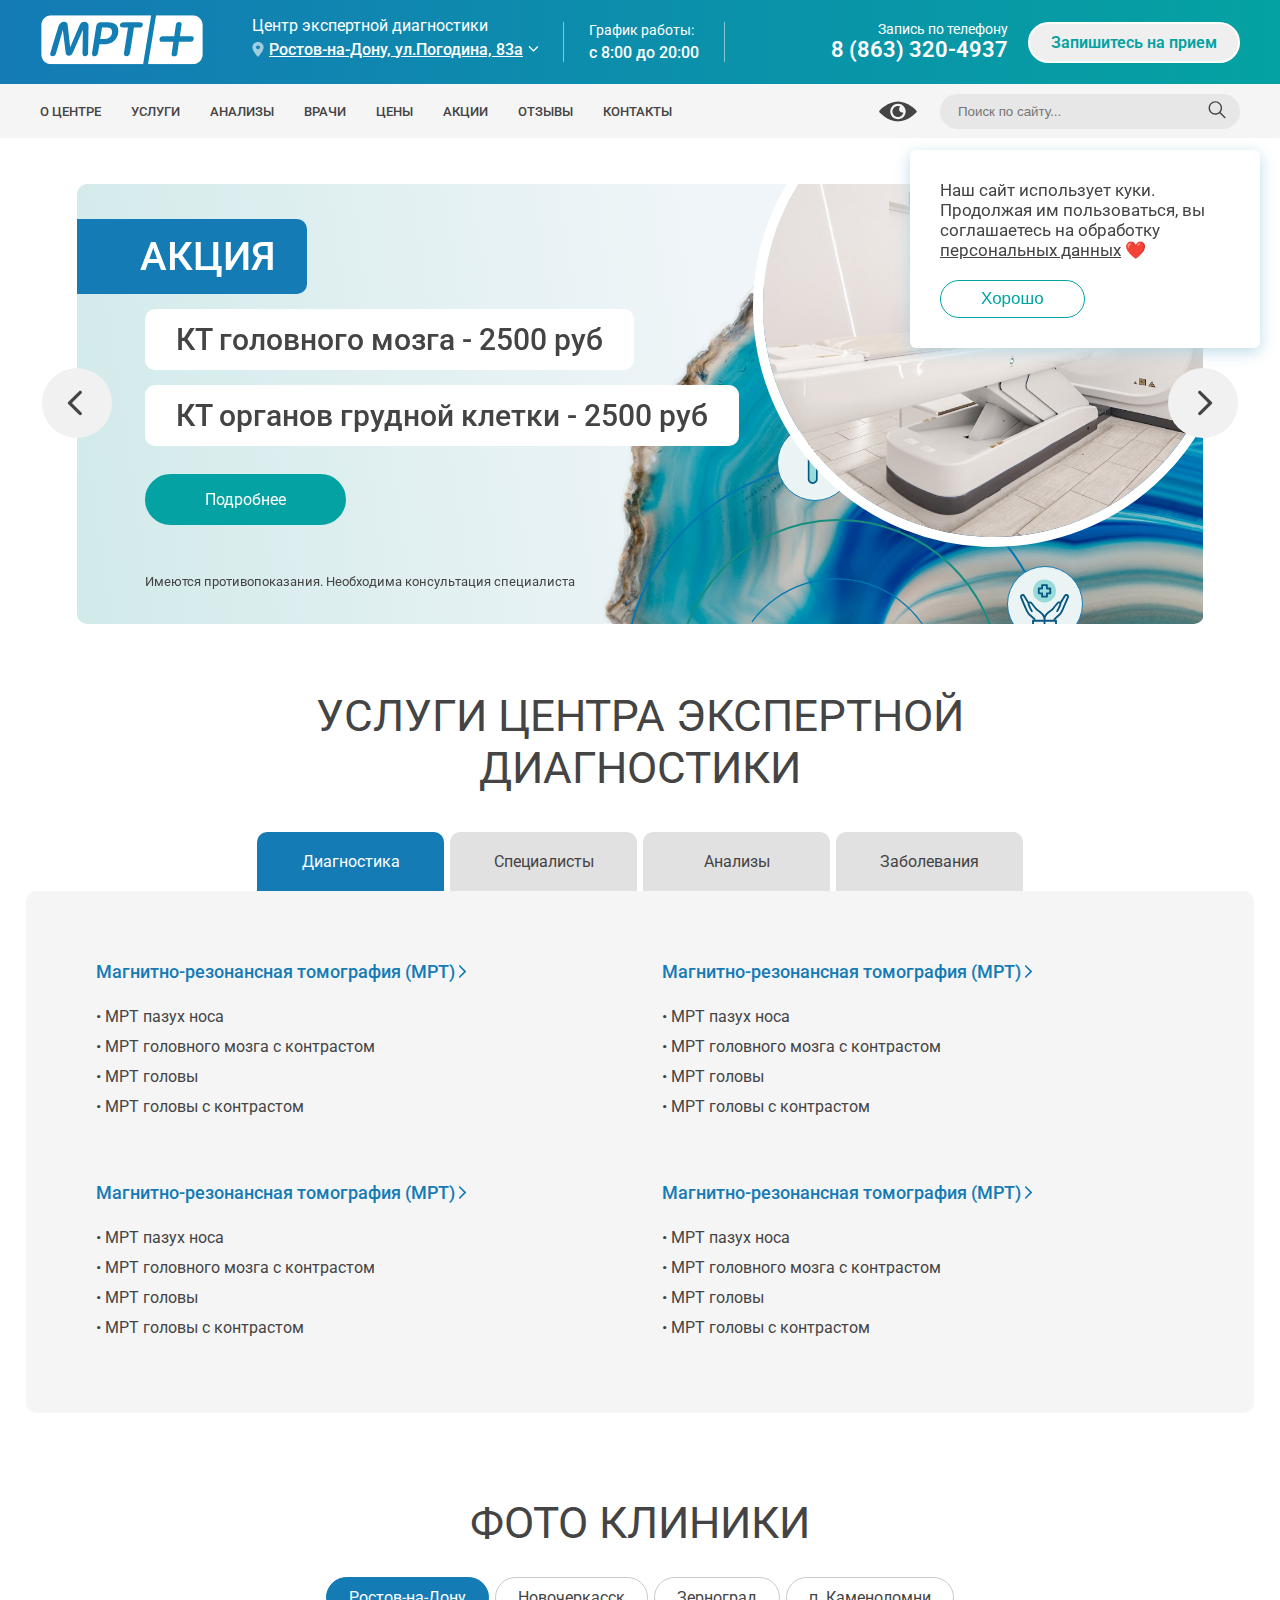
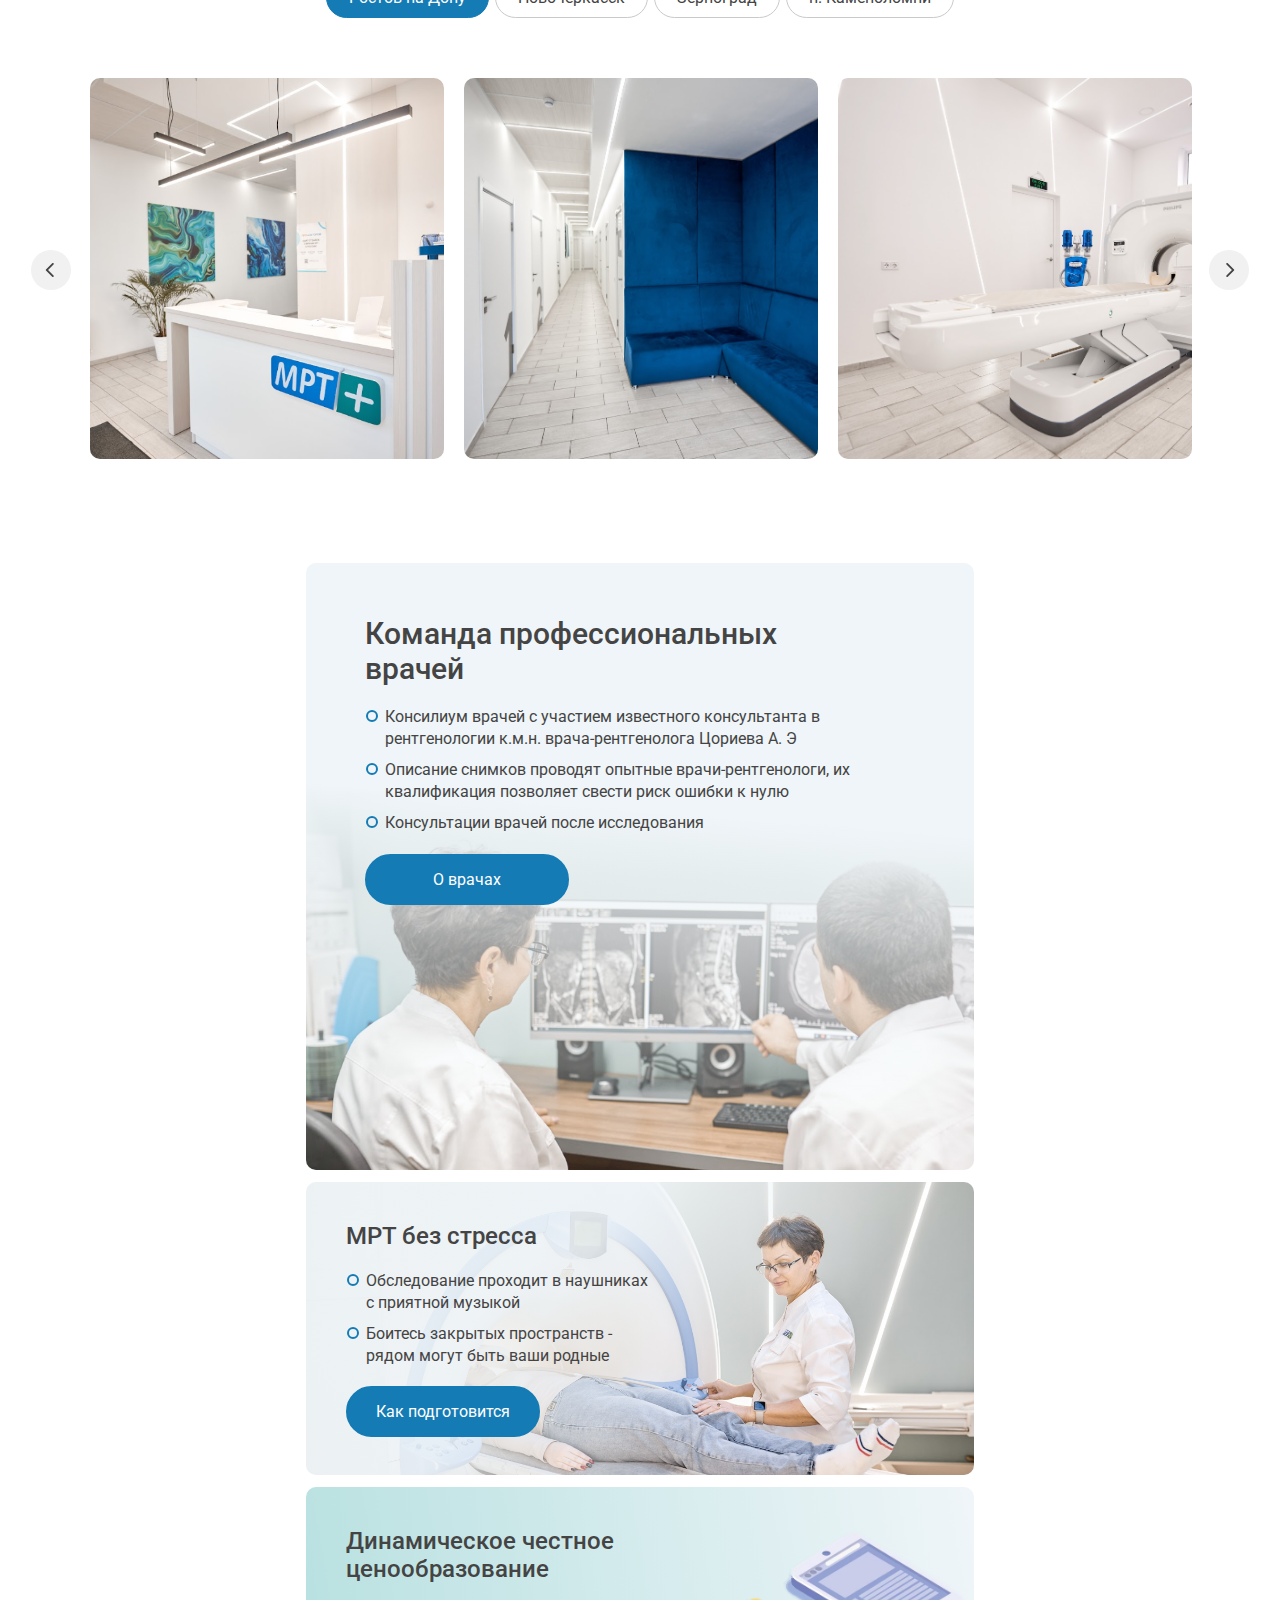
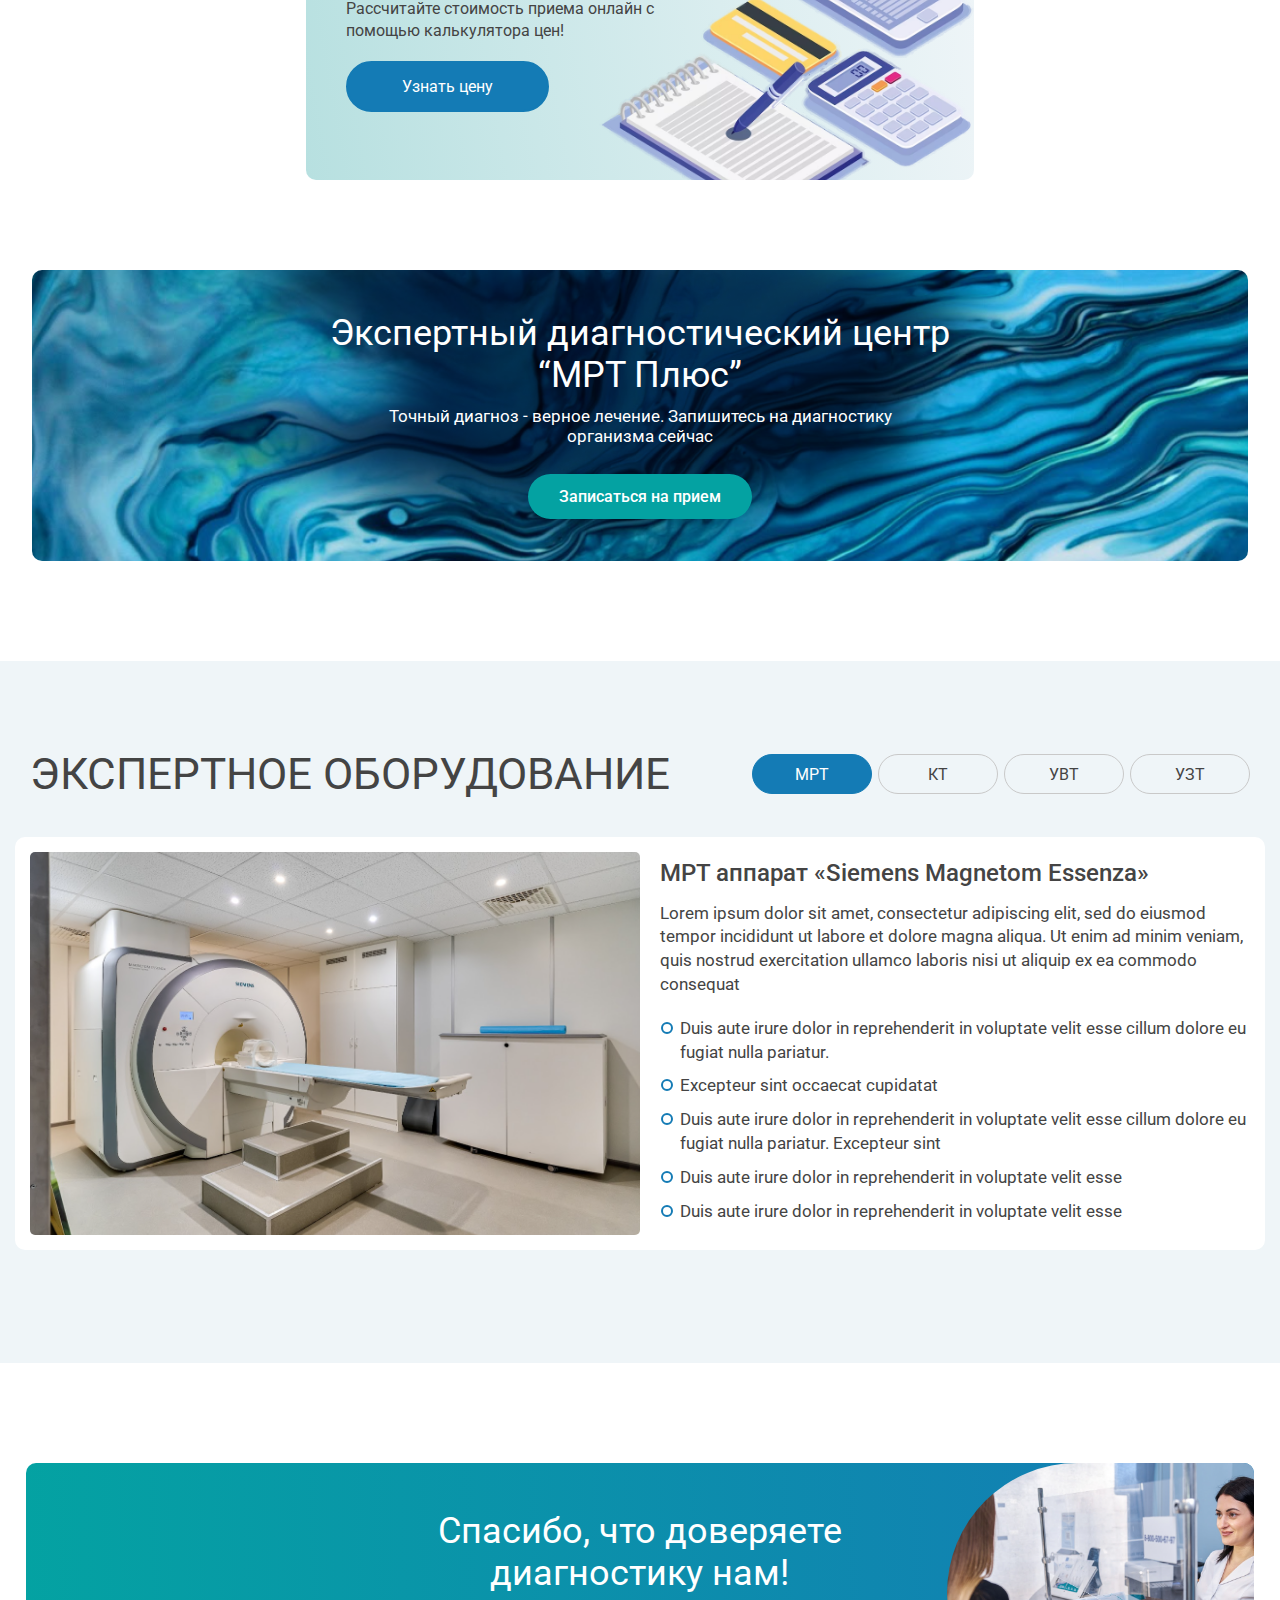
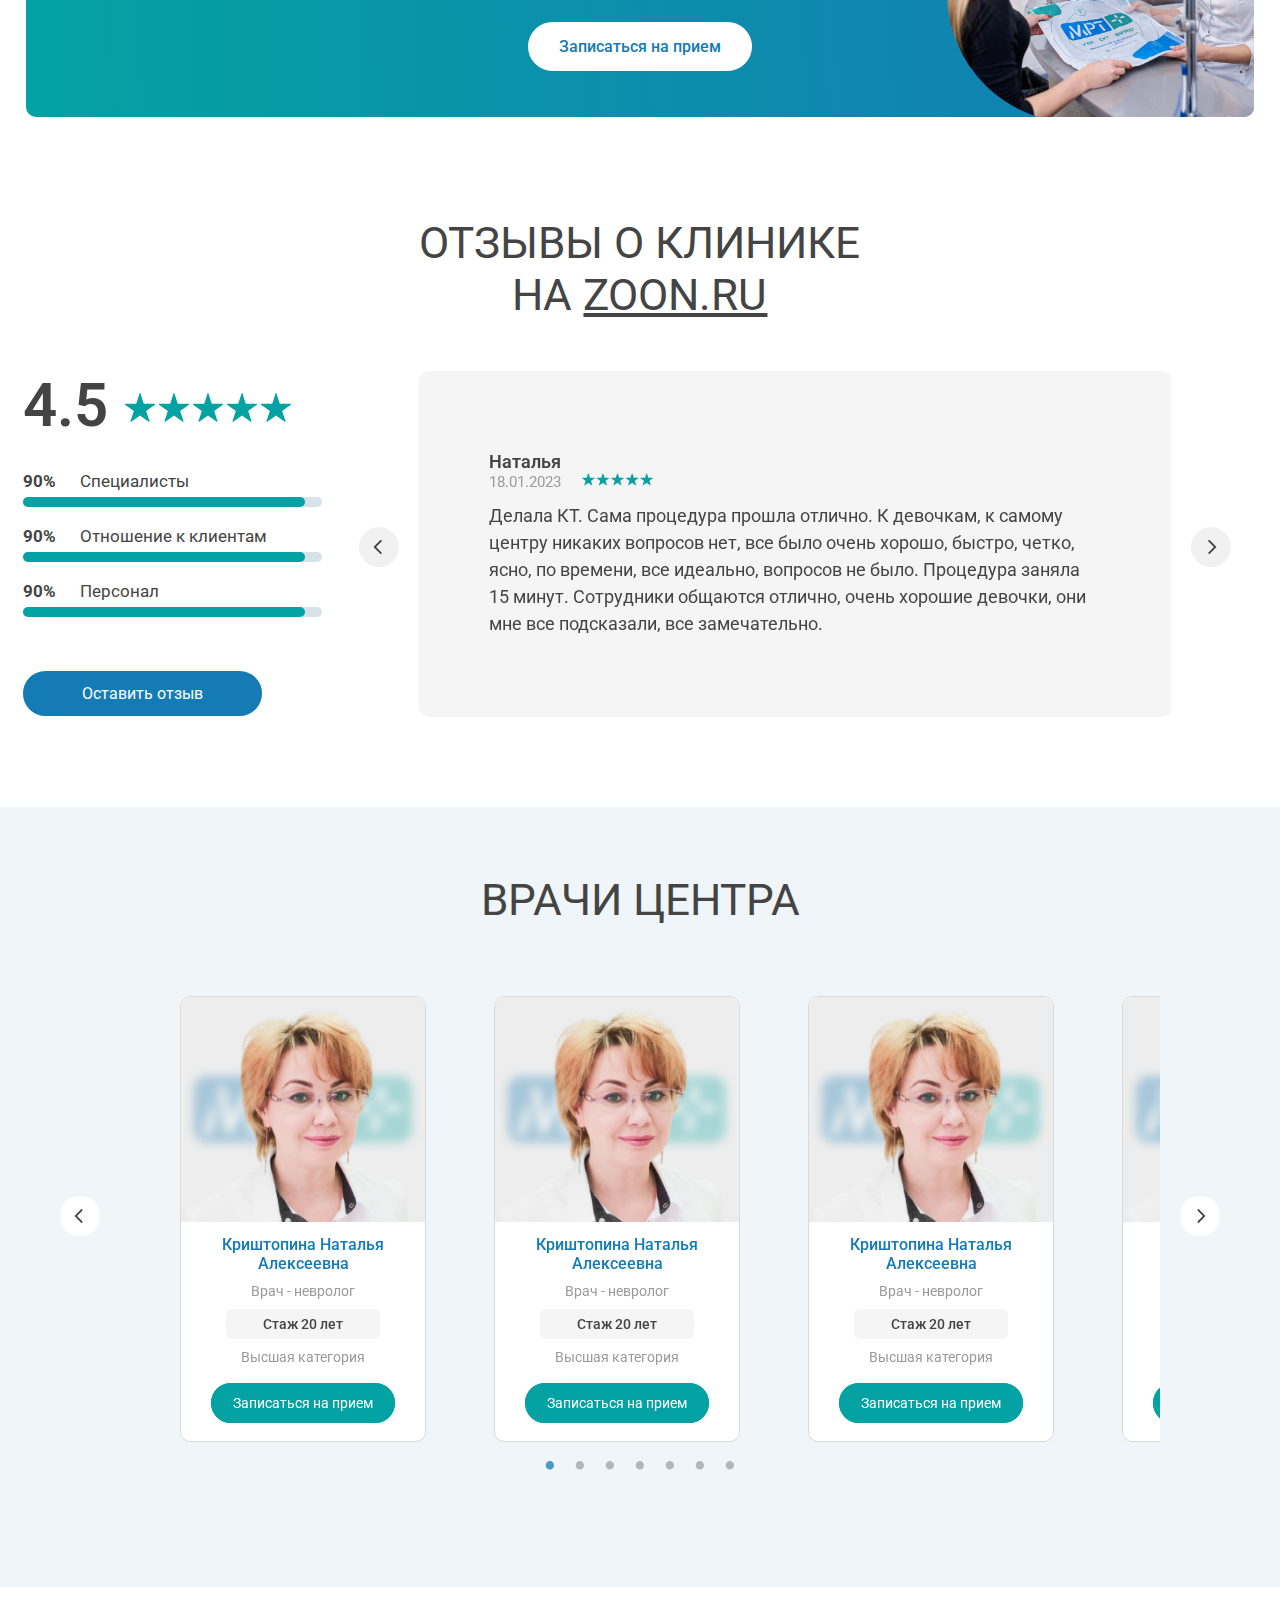
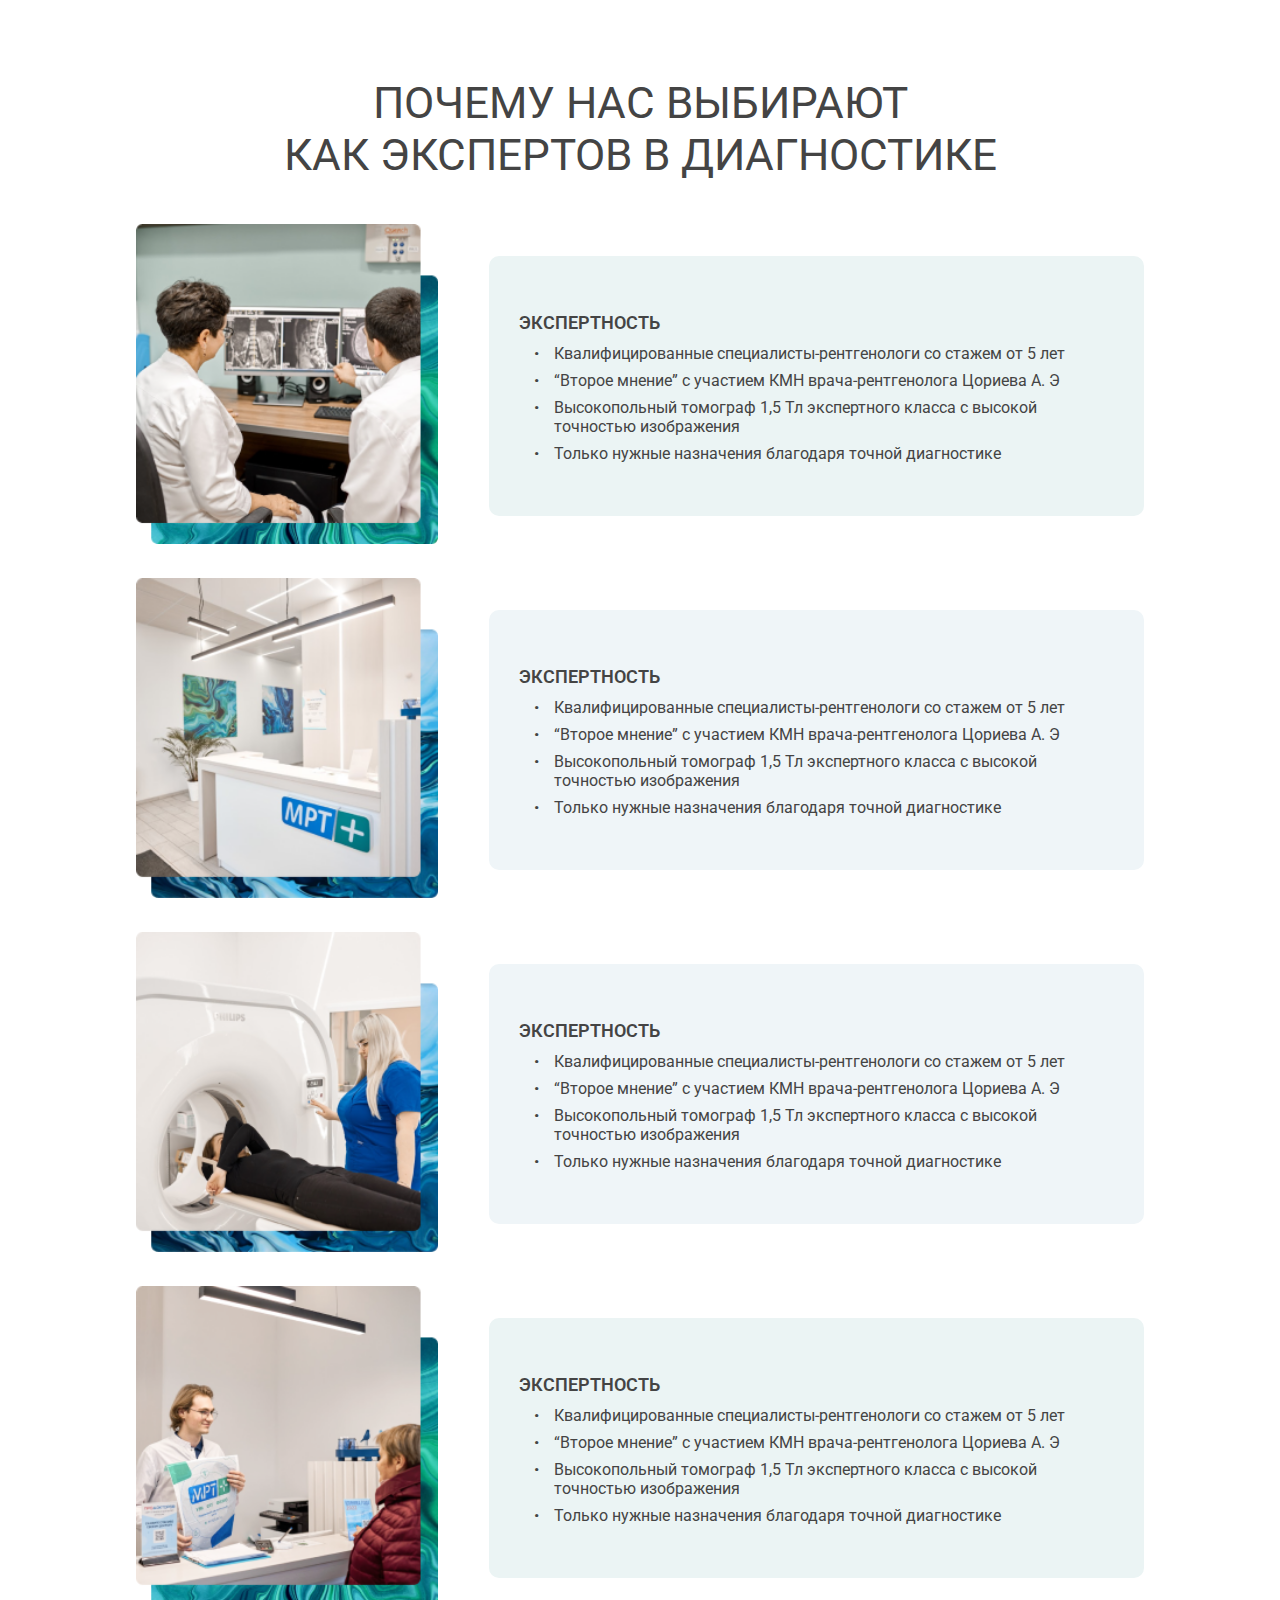
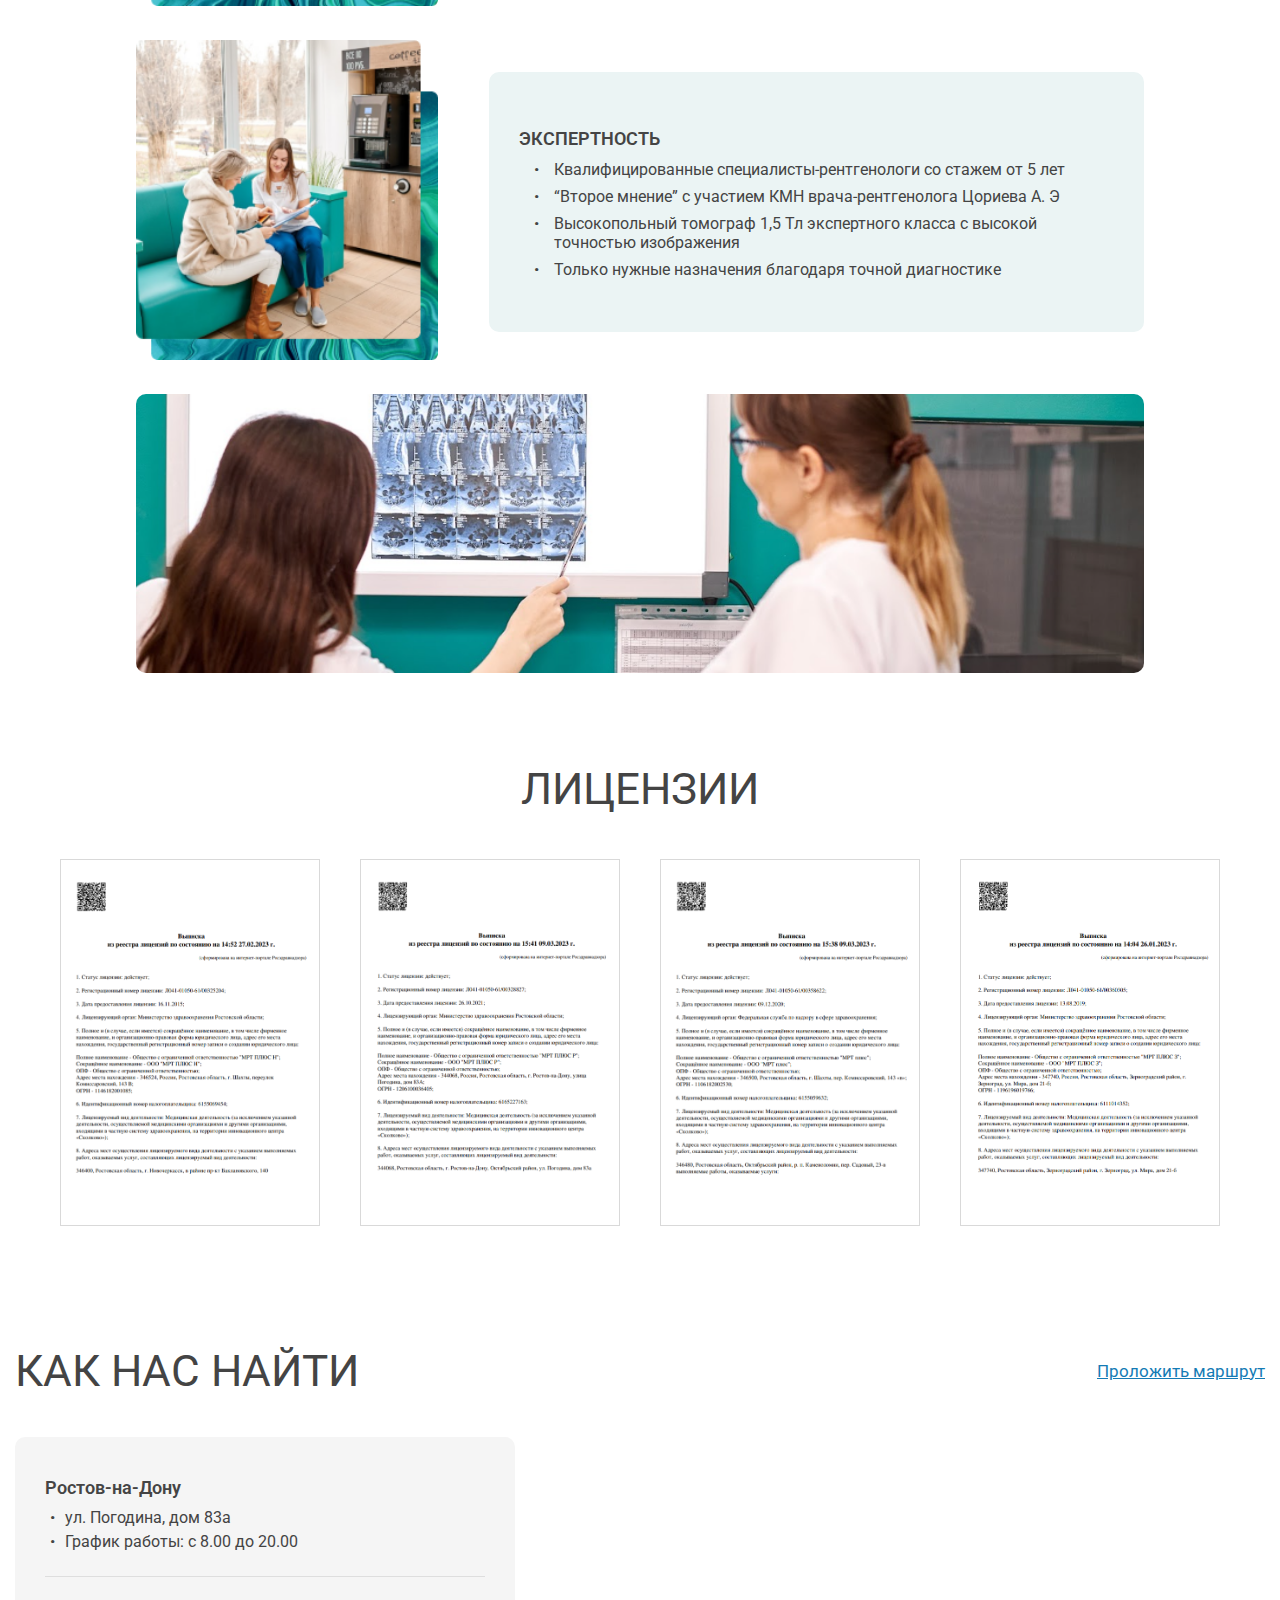
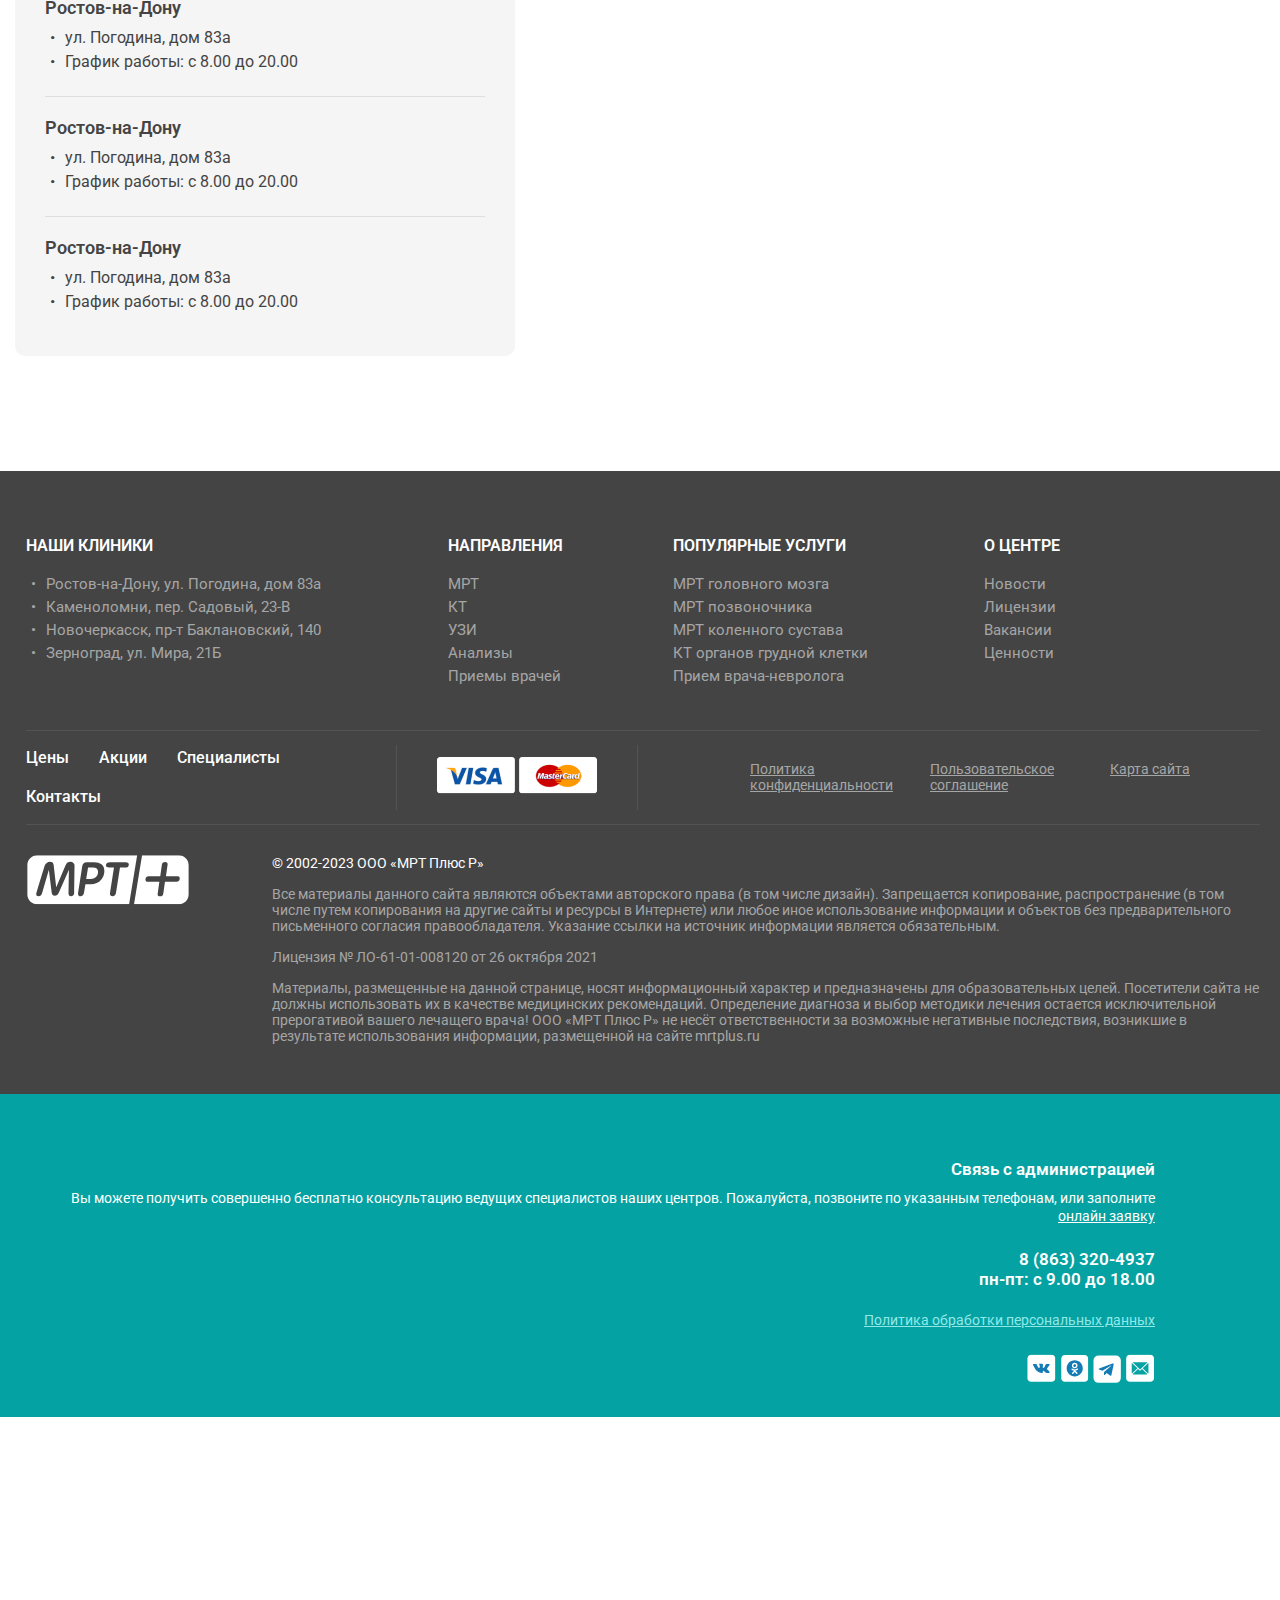
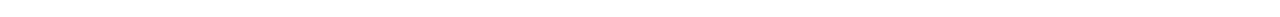
==== index.html @ 82fe363a "Update index.html" ====
<!DOCTYPE html>
<html lang="en">

<head>
    <meta charset="UTF-8">
    <meta http-equiv="X-UA-Compatible" content="IE=edge">
    <meta name="viewport" content="width=device-width, initial-scale=1.0">
    <title>Document</title>
    <link rel="stylesheet" href="css/styles.css">
    <link rel="stylesheet" href="css/slick.css" />
</head>

<body>
    <div class="burger_menu pf">
        <div class="phone">
            8 (863) 308-8948
        </div>
        <div id="burger">
            <span class="line line1"></span>
            <span class="line line2"></span>
            <span class="line line3"></span>
        </div>
        <div class="burger_text">
            МЕНЮ
        </div>
    </div>
    <div id="mobile_menu" class="mobile_menu_hide">
        <div id="mobile_menu_cross">
            <span class="line line1"></span>
            <span class="line line2"></span>
        </div>
        <ul>
            <li class=""><a href="/">ГЛАВНАЯ</a></li>
            <li><a href="/uslugi/">Услуги</a>
                <ul>
                    <li><a href="/uslugi/diagnostika/">Диагностика</a>
                        <ul>
                            <li><a href="/uslugi/diagnostika/mrt/">МРТ</a>
                                <ul></ul>
                            </li>
                            <li><a href="/uslugi/diagnostika/skt/">СКТ</a>
                                <ul></ul>
                            </li>
                            <li><a href="/uslugi/diagnostika/uzi/">УЗИ</a>
                                <ul></ul>
                            </li>
                        </ul>
                    </li>
                    <li><a href="/uslugi/protsedurnyy-kabinet/">Процедурный кабинет</a>
                        <ul></ul>
                    </li>
                    <li><a href="/uslugi/priem-vrachey/">Прием врачей</a>
                        <ul></ul>
                    </li>
                    <li><a href="/uslugi/analizy/">Анализы</a>
                        <ul></ul>
                    </li>
                </ul>
            </li>
            <li><a href="/doctors/">Врачи</a>
                <ul></ul>
            </li>
            <li><a href="/tseny/">Цены</a>
                <ul></ul>
            </li>
            <li><a href="/skidki-akcii-news/">Акции</a>
                <ul>
                    <li><a href="/skidki-akcii-news/priem-mammologa-onkologa-i-uzi-molochnyh-zhelez-s-vygodoy/">Прием
                            маммолога-онколога и узи молочных желез с выгодой</a>
                        <ul></ul>
                    </li>
                    <li><a href="/skidki-akcii-news/mrt-vsego-pozvonochnika-so-skidkoy-25-yanvar/">МРТ всего
                            позвоночника со скидкой 25%</a>
                        <ul></ul>
                    </li>
                    <li><a href="/skidki-akcii-news/skidki-10-sotsialnym-gruppam-grazhdan-yanvar/">Скидки -5% социальным
                            группам граждан</a>
                        <ul></ul>
                    </li>
                    <li><a href="/skidki-akcii-news/zhenskiy-kompleks-s-vygodoy-400-rub/">Женский комплекс с выгодой 400
                            руб.</a>
                        <ul></ul>
                    </li>
                    <li><a href="/skidki-akcii-news/priem-vracha-terapevta-i-analizy-so-skidkoy-787-r/">Прием врача
                            терапевта и анализы со скидкой 787 р.</a>
                        <ul></ul>
                    </li>
                    <li><a href="/skidki-akcii-news/vse-vklyucheno-skidka-25/">«Все включено» Скидка 25% на МРТ
                            головного мозга + МРТ артерии</a>
                        <ul></ul>
                    </li>
                </ul>
            </li>
            <li><a href="/отзывы/">Отзывы</a>
                <ul></ul>
            </li>
            <li><a href="/contact/">Контакты</a>
                <ul></ul>
            </li>
        </ul>
    </div>
    <header>
        <div class="container">
            <div class="left">
                <div class="logo">
                    <img src="img/logo.svg" />
                </div>
                <div class="adress">
                    <div class="text">
                        Центр экспертной диагностики
                    </div>
                    <div class="location">
                        <button id="location_btn">
                            <img src="img/point.svg">
                            <span class="text">Ростов-на-Дону, ул.Погодина, 83а</span>
                            <img src="img/expand_arrow.svg">
                        </button>
                        <div class="locations" id="location_block">
                            <div class="locations_inner" id="location_block_inner">
                                <a href="#">п.Каменоломни, пер. Садовый, 23В</a>
                                <a href="#">г.Новочеркасск, пр-т Баклановский, 140</a>
                                <a href="#">г.Зерноград, ул. Мира, 21Б</a>
                                <a href="#">г.Ростов-На-Дону, ул. Погодина, дом 83а</a>
                            </div>
                        </div>
                    </div>
                </div>
                <div class="work_time">
                    <div class="text">
                        График работы:
                    </div>
                    <div class="time">
                        с 8:00 до 20:00
                    </div>
                </div>
                <div class="connect">
                    <a href="#"><img src="img/vk.svg" /></a>
                    <a href="#"><img src="img/ok.svg" /></a>
                    <a href="#"><img src="img/tg.svg" /></a>
                    <a href="#"><img src="img/mail.svg" /></a>
                </div>
            </div>
            <div class="right">
                <div class="phone">
                    <div class="text">
                        Запись по телефону
                    </div>
                    <div class="num">
                        8 (863) 320-4937
                    </div>
                </div>
                <div class="button">
                    <button class="btn_book">Запишитесь на прием</button>
                </div>
            </div>
        </div>
    </header>
    <div class="links_and_search">
        <div class="container">
            <div class="links">

                <a href="#">
                    О центре
                </a>
                <a href="#">
                    Услуги
                </a>
                <a href="#">
                    Анализы
                </a>
                <a href="#">
                    Врачи
                </a>
                <a href="#">
                    Цены
                </a>
                <a href="#">
                    Акции
                </a>
                <a href="#">
                    Отзывы
                </a>
                <a href="#">
                    Контакты
                </a>
            </div>
            <div class="search">
                <img src="img/eye.svg" class="eye" />
                <form action="/search/" method="GET">
                    <input type="hidden" name="area" value="site2">
                    <button type="submit"></button>
                    <input type="text" size="20" name="search_query" placeholder="Поиск по сайту..."
                        id="nc_search_query" autocomplete="off">
                </form>
            </div>
        </div>
    </div>
    <div id="cookie">
        Наш сайт использует куки. Продолжая им пользоваться, вы соглашаетесь на обработку <a href="#">персональных
            данных</a> ❤️
        <button id="cookie_accept">Хорошо</button>
    </div>
    <div class="banner_block">
        <div class="container">
            <div class="banner_main_slider">
                <div class="banner">
                    <div class="banner_decor_element"><img src="img/banner_decor_element.svg" /></div>
                    <div class="content_img"><img src="img/banner1.png" /> </div>
                    <div class="banner_wrapper">
                        <div class="info">
                            <h2>
                                Акция
                            </h2>
                            <div class="text">
                                КТ головного мозга - 2500 руб
                            </div>
                            <div class="text">
                                КТ органов грудной клетки - 2500 руб
                            </div class="text">
                            <a href="#">Подробнее</a>
                            <div class="be_careful">
                                Имеются противопоказания. Необходима консультация специалиста
                            </div>
                        </div>
                    </div>
                </div>
                <div class="banner">
                    <div class="banner_decor_element"><img src="img/banner_decor_element.svg" /></div>
                    <div class="content_img"><img src="img/neyrodoctor.png" /> </div>
                    <div class="banner_wrapper">
                        <div class="info">
                            <h2>
                                прием врача нейрохирурга
                            </h2>
                            <div class="text">
                                Балязин Игорь Викторович
                                <div class="exp">
                                    Стаж работы: 26 лет
                                </div>
                                <div class="book">
                                    Прием: 15 апреля 2023
                                </div>
                            </div>
                            <a href="#">Подробнее</a>
                        </div>
                    </div>
                </div>
                <div class="banner">
                    <div class="banner_decor_element"><img src="img/banner_decor_element.svg" /></div>
                    <div class="content_img"><img src="img/tinkof_main_banner.png" /> </div>
                    <div class="banner_wrapper">
                        <div class="info">
                            <h2>
                                оформить исследование в рассрочку
                            </h2>
                            <div class="text">
                                от банка Тинькофф
                            </div>
                            <a href="#">Подробнее</a>
                        </div>
                    </div>
                </div>
                <div class="banner">
                    <div class="banner_decor_element"><img src="img/banner_main_decor_pesah.png" /></div>
                    <div class="content_img"><img src="img/main_banner_hall.png" /> </div>
                    <div class="banner_wrapper">
                        <div class="info">
                            <h2>
                                16 апреля выходной
                            </h2>
                            <div class="text">
                                С праздником светлой пасхи!
                            </div>
                            <a href="#">Подробнее</a>
                        </div>
                    </div>
                </div>
            </div>
        </div>
    </div>
    <div class="text-block mt62">
        <h2>
            Услуги центра экспертной <br> диагностики
        </h2>
    </div>
    <div id="services_navigation">
        <div class="services_navigation_element active">
            Диагностика
        </div>
        <div class="services_navigation_element ">
            Специалисты
        </div>
        <div class="services_navigation_element ">
            Анализы
        </div>
        <div class="services_navigation_element ">
            Заболевания
        </div>
    </div>
    <div id="services">
        <div class="info">
            <div class="services_element diag ">
                <div class="diag_element">
                    <h4><a href="#">Магнитно-резонансная томография (МРТ) <img src="img/next_arrow.svg" /></a></h4>
                    <ul>
                        <li>
                            <a href="#">МРТ пазух носа</a>
                        </li>
                        <li>
                            <a href="#">МРТ головного мозга с контрастом</a>
                        </li>
                        <li>
                            <a href="#">МРТ головы</a>
                        </li>
                        <li>
                            <a href="#">МРТ головы с контрастом</a>
                        </li>
                    </ul>
                </div>
                <div class="diag_element">
                    <h4><a href="#">Магнитно-резонансная томография (МРТ) <img src="img/next_arrow.svg" /></a></h4>
                    <ul>
                        <li>
                            <a href="#">МРТ пазух носа</a>
                        </li>
                        <li>
                            <a href="#">МРТ головного мозга с контрастом</a>
                        </li>
                        <li>
                            <a href="#">МРТ головы</a>
                        </li>
                        <li>
                            <a href="#">МРТ головы с контрастом</a>
                        </li>
                    </ul>
                </div>
                <div class="diag_element">
                    <h4><a href="#">Магнитно-резонансная томография (МРТ) <img src="img/next_arrow.svg" /></a></h4>
                    <ul>
                        <li>
                            <a href="#">МРТ пазух носа</a>
                        </li>
                        <li>
                            <a href="#">МРТ головного мозга с контрастом</a>
                        </li>
                        <li>
                            <a href="#">МРТ головы</a>
                        </li>
                        <li>
                            <a href="#">МРТ головы с контрастом</a>
                        </li>
                    </ul>
                </div>
                <div class="diag_element">
                    <h4><a href="#">Магнитно-резонансная томография (МРТ) <img src="img/next_arrow.svg" /></a></h4>
                    <ul>
                        <li>
                            <a href="#">МРТ пазух носа</a>
                        </li>
                        <li>
                            <a href="#">МРТ головного мозга с контрастом</a>
                        </li>
                        <li>
                            <a href="#">МРТ головы</a>
                        </li>
                        <li>
                            <a href="#">МРТ головы с контрастом</a>
                        </li>
                    </ul>
                </div>
            </div>
            <div class="services_element spec dnone">
                <ul>
                    <li>
                        Неврология
                    </li>
                    <li>
                        Рентгенология
                    </li>
                    <li>
                        Травматология-ортопедия
                    </li>
                    <li>
                        Неврология
                    </li>
                    <li>
                        Неврология
                    </li>
                    <li>
                        Неврология
                    </li>
                </ul>
            </div>
            <div class="services_element test dnone">
                <div class="test_element">
                    <img src="img/flask_ico.svg" />
                    <p>Виды анализов</p>
                </div>
                <div class="test_element">
                    <img src="img/money_ico.svg" />
                    <p>Стоимость анализов</p>
                </div>
                <div class="test_element">
                    <img src="img/quest_ico.svg" />
                    <p>Как подготовиться</p>
                </div>

            </div>
            <div class="services_element pain dnone">
                <div class="pain_element">
                    <a href="#">Неврология <img src="img/next_arrow.svg" /></a>
                    <ul>
                        <li>
                            <a href="#">
                                Мигрень
                            </a>
                        </li>
                        <li>
                            <a href="#">
                                Невралгия
                            </a>
                        </li>
                        <li>
                            <a href="#">
                                Невроз
                            </a>
                        </li>
                        <li>
                            <a href="#">
                                Инсульт
                            </a>
                        </li>
                        <li>
                            <a href="#">
                                Люмбага
                            </a>
                        </li>
                        <li>
                            <a href="#">
                                Lorem ipsum
                            </a>
                        </li>
                        <li>
                            <a href="#">
                                Lorem ipsum
                            </a>
                        </li>
                        <li>
                            <a href="#">
                                Lorem ipsum
                            </a>
                        </li>
                        <li>
                            <a href="#">
                                Lorem ipsum
                            </a>
                        </li>
                        <li>
                            <a href="#">
                                Мигрень ipsum
                            </a>
                        </li>
                    </ul>
                </div>
                <div class="pain_element">
                    <a href="#">Рентгенология <img src="img/next_arrow.svg" /></a>
                    <ul>
                        <li>
                            <a href="#">
                                Мигрень
                            </a>
                        </li>
                        <li>
                            <a href="#">
                                Невралгия
                            </a>
                        </li>
                        <li>
                            <a href="#">
                                Невроз
                            </a>
                        </li>
                        <li>
                            <a href="#">
                                Инсульт
                            </a>
                        </li>
                        <li>
                            <a href="#">
                                Люмбага
                            </a>
                        </li>
                        <li>
                            <a href="#">
                                Lorem ipsum
                            </a>
                        </li>
                        <li>
                            <a href="#">
                                Lorem ipsum
                            </a>
                        </li>
                        <li>
                            <a href="#">
                                Lorem ipsum
                            </a>
                        </li>
                        <li>
                            <a href="#">
                                Lorem ipsum
                            </a>
                        </li>
                        <li>
                            <a href="#">
                                Lorem ipsum
                            </a>
                        </li>
                    </ul>
                </div>
                <div class="pain_element">
                    <a href="#">Травматология-ортопедия <img src="img/next_arrow.svg" /></a>
                    <ul>
                        <li>
                            <a href="#">
                                Мигрень
                            </a>
                        </li>
                        <li>
                            <a href="#">
                                Невралгия
                            </a>
                        </li>
                        <li>
                            <a href="#">
                                Невроз
                            </a>
                        </li>
                        <li>
                            <a href="#">
                                Инсульт
                            </a>
                        </li>
                        <li>
                            <a href="#">
                                Люмбага
                            </a>
                        </li>
                        <li>
                            <a href="#">
                                Lorem ipsum
                            </a>
                        </li>
                        <li>
                            <a href="#">
                                Lorem ipsum
                            </a>
                        </li>
                        <li>
                            <a href="#">
                                Lorem ipsum
                            </a>
                        </li>
                        <li>
                            <a href="#">
                                Lorem ipsum
                            </a>
                        </li>
                        <li>
                            <a href="#">
                                Lorem ipsum
                            </a>
                        </li>
                    </ul>
                </div>
                <div class="pain_element">
                    <a href="#">Рентгенология <img src="img/next_arrow.svg" /></a>
                    <ul>
                        <li>
                            <a href="#">
                                Мигрень
                            </a>
                        </li>
                        <li>
                            <a href="#">
                                Невралгия
                            </a>
                        </li>
                        <li>
                            <a href="#">
                                Невроз
                            </a>
                        </li>
                        <li>
                            <a href="#">
                                Инсульт
                            </a>
                        </li>
                        <li>
                            <a href="#">
                                Люмбага
                            </a>
                        </li>
                        <li>
                            <a href="#">
                                Lorem ipsum
                            </a>
                        </li>
                        <li>
                            <a href="#">
                                Lorem ipsum
                            </a>
                        </li>
                        <li>
                            <a href="#">
                                Lorem ipsum
                            </a>
                        </li>
                        <li>
                            <a href="#">
                                Lorem ipsum
                            </a>
                        </li>
                        <li>
                            <a href="#">
                                Lorem ipsum
                            </a>
                        </li>
                    </ul>
                </div>
            </div>
        </div>
    </div>

    <div class="text-block mt84">
        <h2>
            ФОТО КЛИНИКИ
        </h2>
    </div>
    <div id="city_photos_navigation" class="location_list">
        <button class="city_photos_navigation_element active">
            Ростов-на-Дону
        </button>
        <button class="city_photos_navigation_element">
            Новочеркасск
        </button>
        <button class="city_photos_navigation_element">
            Зерноград
        </button>
        <button class="city_photos_navigation_element">
            п. Каменоломни
        </button>
    </div>
    <div class="photos_slider_wrap" id="city_photos">
        <div class="photos_slider city_photos_element">
            <div class="photos_slider_element">
                <img src="img/photos_rostov/1.png" />
            </div>
            <div class="photos_slider_element">
                <img src="img/photos_rostov/2.png" />
            </div>
            <div class="photos_slider_element">
                <img src="img/photos_rostov/3.png" />
            </div>
            <div class="photos_slider_element">
                <img src="img/photos_rostov/4.png" />
            </div>
        </div>

        <div class="photos_slider city_photos_element dnone">
            <div class="photos_slider_element">
                <img src="img/photos_novocherkask/1.png" />
            </div>
            <div class="photos_slider_element">
                <img src="img/photos_novocherkask/2.png" />
            </div>
            <div class="photos_slider_element">
                <img src="img/photos_novocherkask/3.png" />
            </div>
            <div class="photos_slider_element">
                <img src="img/photos_novocherkask/4.png" />
            </div>
            <div class="photos_slider_element">
                <img src="img/photos_novocherkask/5.png" />
            </div>
        </div>

        <div class="photos_slider city_photos_element dnone">
            <div class="photos_slider_element">
                <img src="img/kamen/1.png" />
            </div>
            <div class="photos_slider_element">
                <img src="img/kamen/2.png" />
            </div>
            <div class="photos_slider_element">
                <img src="img/kamen/3.png" />
            </div>
            <div class="photos_slider_element">
                <img src="img/kamen/4.png" />
            </div>
            <div class="photos_slider_element">
                <img src="img/kamen/5.png" />
            </div>
            <div class="photos_slider_element">
                <img src="img/kamen/6.png" />
            </div>
        </div>

        <div class="photos_slider city_photos_element dnone">
            <div class="photos_slider_element">
                <img src="img/zernograd/1.png" />
            </div>
            <div class="photos_slider_element">
                <img src="img/zernograd/2.png" />
            </div>
            <div class="photos_slider_element">
                <img src="img/zernograd/3.png" />
            </div>
            <div class="photos_slider_element">
                <img src="img/zernograd/4.png" />
            </div>
            <div class="photos_slider_element">
                <img src="img/zernograd/5.png" />
            </div>
        </div>
    </div>

    <div class="advantages">
        <div class="left">
            <h4>
                Команда профессиональных врачей
            </h4>
            <ul>
                <li>
                    Консилиум врачей с участием известного консультанта в рентгенологии к.м.н.
                    врача-рентгенолога
                    Цориева А. Э
                </li>
                <li>
                    Описание снимков проводят опытные врачи-рентгенологи, их квалификация позволяет свести
                    риск ошибки к
                    нулю
                </li>
                <li>
                    Консультации врачей после исследования
                </li>
            </ul>
            <a href="#">О врачах</a>
        </div>
        <div class="right">
            <div class="top">
                <h4>
                    МРТ без стресса
                </h4>
                <ul>
                    <li>
                        Обследование проходит в наушниках с приятной музыкой
                    </li>
                    <li>
                        Боитесь закрытых пространств - рядом могут быть ваши родные
                    </li>
                </ul>
                <a href="#">Как подготовится</a>

            </div>
            <div class="bottom">
                <div class="image"><img src="img/advantages/right_bottom.png"></div>
                <h4>
                    Динамическое честное ценообразование
                </h4>
                <p>
                    Рассчитайте стоимость приема онлайн с помощью калькулятора цен!
                </p>
                <a href="#">Узнать цену</a>
            </div>
        </div>
    </div>

    <div class="usp_expert">
        <h4>
            Экспертный диагностический центр “МРТ Плюс”
        </h4>
        <p>
            Точный диагноз - верное лечение. Запишитесь на диагностику организма сейчас
        </p>
        <a href="#">Записаться на прием</a>
    </div>

    <div class="expert_tools">
        <div class="nav">
            <h3>
                экспертное оборудование
            </h3>
            <div class="buttons" id="tools_navigation">
                <button class="tools_navigation_element active">
                    МРТ
                </button>
                <button class="tools_navigation_element">
                    КТ
                </button>
                <button class="tools_navigation_element">
                    УВТ
                </button>
                <button class="tools_navigation_element">
                    УЗТ
                </button>
            </div>
        </div>
        <div class="content" id="tools">
            <div class="tools_element">
                <img src="img/exp_tools/1.png" />
                <div class="text">
                    <h4>
                        МРТ аппарат «Siemens Magnetom Essenza»
                    </h4>
                    <p>
                        Lorem ipsum dolor sit amet, consectetur adipiscing elit, sed do eiusmod tempor
                        incididunt ut labore
                        et dolore magna aliqua. Ut enim ad minim veniam, quis nostrud exercitation ullamco
                        laboris nisi ut
                        aliquip ex ea commodo consequat
                    </p>
                    <ul>
                        <li>
                            Duis aute irure dolor in reprehenderit in voluptate velit esse cillum dolore eu
                            fugiat nulla
                            pariatur.
                        </li>
                        <li>
                            Excepteur sint occaecat cupidatat
                        </li>
                        <li>
                            Duis aute irure dolor in reprehenderit in voluptate velit esse cillum dolore eu
                            fugiat nulla
                            pariatur. Excepteur sint
                        </li>
                        <li>
                            Duis aute irure dolor in reprehenderit in voluptate velit esse
                        </li>
                        <li>
                            Duis aute irure dolor in reprehenderit in voluptate velit esse
                        </li>
                    </ul>
                </div>
            </div>
            <div class="tools_element dnone">
                <img src="img/exp_tools/1.png" />
                <div class="text">
                    <h4>
                        КТ аппарат «Siemens Magnetom Essenza»
                    </h4>
                    <p>
                        Lorem ipsum dolor sit amet, consectetur adipiscing elit, sed do eiusmod tempor
                        incididunt ut labore
                        et dolore magna aliqua. Ut enim ad minim veniam, quis nostrud exercitation ullamco
                        laboris nisi ut
                        aliquip ex ea commodo consequat
                    </p>
                    <ul>
                        <li>
                            Duis aute irure dolor in reprehenderit in voluptate velit esse cillum dolore eu
                            fugiat nulla
                            pariatur.
                        </li>
                        <li>
                            Excepteur sint occaecat cupidatat
                        </li>
                        <li>
                            Duis aute irure dolor in reprehenderit in voluptate velit esse cillum dolore eu
                            fugiat nulla
                            pariatur. Excepteur sint
                        </li>
                        <li>
                            Duis aute irure dolor in reprehenderit in voluptate velit esse
                        </li>
                        <li>
                            Duis aute irure dolor in reprehenderit in voluptate velit esse
                        </li>
                    </ul>
                </div>
            </div>
            <div class="tools_element dnone">
                <img src="img/exp_tools/1.png" />
                <div class="text">
                    <h4>
                        УВТ аппарат «Siemens Magnetom Essenza»
                    </h4>
                    <p>
                        Lorem ipsum dolor sit amet, consectetur adipiscing elit, sed do eiusmod tempor
                        incididunt ut labore
                        et dolore magna aliqua. Ut enim ad minim veniam, quis nostrud exercitation ullamco
                        laboris nisi ut
                        aliquip ex ea commodo consequat
                    </p>
                    <ul>
                        <li>
                            Duis aute irure dolor in reprehenderit in voluptate velit esse cillum dolore eu
                            fugiat nulla
                            pariatur.
                        </li>
                        <li>
                            Excepteur sint occaecat cupidatat
                        </li>
                        <li>
                            Duis aute irure dolor in reprehenderit in voluptate velit esse cillum dolore eu
                            fugiat nulla
                            pariatur. Excepteur sint
                        </li>
                        <li>
                            Duis aute irure dolor in reprehenderit in voluptate velit esse
                        </li>
                        <li>
                            Duis aute irure dolor in reprehenderit in voluptate velit esse
                        </li>
                    </ul>
                </div>
            </div>
            <div class="tools_element dnone">
                <img src="img/exp_tools/1.png" />
                <div class="text">
                    <h4>
                        УЗТ аппарат «Siemens Magnetom Essenza»
                    </h4>
                    <p>
                        Lorem ipsum dolor sit amet, consectetur adipiscing elit, sed do eiusmod tempor
                        incididunt ut labore
                        et dolore magna aliqua. Ut enim ad minim veniam, quis nostrud exercitation ullamco
                        laboris nisi ut
                        aliquip ex ea commodo consequat
                    </p>
                    <ul>
                        <li>
                            Duis aute irure dolor in reprehenderit in voluptate velit esse cillum dolore eu
                            fugiat nulla
                            pariatur.
                        </li>
                        <li>
                            Excepteur sint occaecat cupidatat
                        </li>
                        <li>
                            Duis aute irure dolor in reprehenderit in voluptate velit esse cillum dolore eu
                            fugiat nulla
                            pariatur. Excepteur sint
                        </li>
                        <li>
                            Duis aute irure dolor in reprehenderit in voluptate velit esse
                        </li>
                        <li>
                            Duis aute irure dolor in reprehenderit in voluptate velit esse
                        </li>
                    </ul>
                </div>
            </div>
        </div>
    </div>

    <div class="usp_thank">
        <div class="mrt"><img src="img/mrt_main.png" /></div>
        <div class="right"><img src="img/usp_thank.png" /></div>
        <h4>Спасибо, что доверяете <br> диагностику нам!</h4>
        <a href="#">Записаться на прием</a>
    </div>

    <div class="feedback_main">
        <div class="header">
            <h3>
                Отзывы <span>о клинике<br></span> на <a href="#">Zoon.ru</a>
            </h3>
        </div>
        <div class="feedback_main_content">
            <div class="stars">
                <div class="num">
                    4.5 <img src="img/stars.svg">
                    <div class="visible_mob">
                        Современное диагностиеское оборудование и лучшие специалисты-рентгенологи
                    </div>
                </div>
                <div class="percent">
                    <div class="text">
                        <span>90%</span> Специалисты
                    </div>
                    <img src="img/feedback_line.svg" />
                </div>
                <div class="percent">
                    <div class="text">
                        <span>90%</span> Отношение к клиентам
                    </div>
                    <img src="img/feedback_line.svg" />
                </div>
                <div class="percent">
                    <div class="text">
                        <span>90%</span> Персонал
                    </div>
                    <img src="img/feedback_line.svg" />
                </div>
                <a href="#">Оставить отзыв</a>
            </div>
            <div class="feedback_main_slider">
                <div class="feedback_list">
                    <div class="feedback_list_element">
                        <p class="name">Наталья</p>
                        <div class="date_stars">
                            <p class="date">18.01.2023</p>
                            <div class="img">
                                <img src="img/5stars.svg" />
                            </div>
                        </div>
                        <p class="text">
                            Делала КТ. Сама процедура прошла отлично. К девочкам, к самому центру никаких
                            вопросов нет,
                            все
                            было очень хорошо, быстро, четко, ясно, по времени, все идеально, вопросов не
                            было.
                            Процедура
                            заняла 15 минут. Сотрудники общаются отлично, очень хорошие девочки, они мне все
                            подсказали,
                            все
                            замечательно.
                        </p>
                    </div>
                </div>
                <div class="feedback_list">
                    <div class="feedback_list_element">
                        <p class="name">Валентина</p>
                        <div class="date_stars">
                            <p class="date">18.01.2023</p>
                            <div class="img">
                                <img src="img/5stars.svg" />
                            </div>
                        </div>
                        <p class="text">
                            Делала КТ. Сама процедура прошла отлично. К девочкам, к самому центру никаких
                            вопросов нет,
                            все
                            было очень хорошо, быстро, четко, ясно, по времени, все идеально, вопросов не
                            было.
                            Процедура
                            заняла 15 минут. Сотрудники общаются отлично, очень хорошие девочки, они мне все
                            подсказали,
                            все
                            замечательно.
                        </p>
                    </div>
                </div>
            </div>
        </div>
    </div>

    <div class="doctors_list">
        <h4>
            врачи ЦЕНТРА
        </h4>

        <div class="doctors-main-slider">
            <div class="doctors-slider__element_wrapper">
                <div class="doctors-slider__element">
                    <img src="img/natalia_krishtopina.png" alt="">
                    <div class="name"><a href="#">Криштопина Наталья Алексеевна</a></div>
                    <div class="rank"> Врач - невролог</div>
                    <div class="doctor_exp">Стаж 20 лет</div>
                    <div class="rank"> Высшая категория </div>
                    <div><a href="#" class="doctor_bill">Записаться на прием</a></div>
                </div>
            </div>
            <div class="doctors-slider__element_wrapper">
                <div class="doctors-slider__element">
                    <img src="img/natalia_krishtopina.png" alt="">
                    <div class="name"><a href="#">Криштопина Наталья Алексеевна</a></div>
                    <div class="rank"> Врач - невролог</div>
                    <div class="doctor_exp">Стаж 20 лет</div>
                    <div class="rank"> Высшая категория </div>
                    <div><a href="#" class="doctor_bill">Записаться на прием</a></div>
                </div>
            </div>
            <div class="doctors-slider__element_wrapper">
                <div class="doctors-slider__element">
                    <img src="img/natalia_krishtopina.png" alt="">
                    <div class="name"><a href="#">Криштопина Наталья Алексеевна</a></div>
                    <div class="rank"> Врач - невролог</div>
                    <div class="doctor_exp">Стаж 20 лет</div>
                    <div class="rank"> Высшая категория </div>
                    <div><a href="#" class="doctor_bill">Записаться на прием</a></div>
                </div>
            </div>
            <div class="doctors-slider__element_wrapper">
                <div class="doctors-slider__element">
                    <img src="img/natalia_krishtopina.png" alt="">
                    <div class="name"><a href="#">Криштопина Наталья Алексеевна</a></div>
                    <div class="rank"> Врач - невролог</div>
                    <div class="doctor_exp">Стаж 20 лет</div>
                    <div class="rank"> Высшая категория </div>
                    <div><a href="#" class="doctor_bill">Записаться на прием</a></div>
                </div>
            </div>
            <div class="doctors-slider__element_wrapper">
                <div class="doctors-slider__element">
                    <img src="img/natalia_krishtopina.png" alt="">
                    <div class="name"><a href="#">Криштопина Наталья Алексеевна</a></div>
                    <div class="rank"> Врач - невролог</div>
                    <div class="doctor_exp">Стаж 20 лет</div>
                    <div class="rank"> Высшая категория </div>
                    <div><a href="#" class="doctor_bill">Записаться на прием</a></div>
                </div>
            </div>
            <div class="doctors-slider__element_wrapper">
                <div class="doctors-slider__element">
                    <img src="img/natalia_krishtopina.png" alt="">
                    <div class="name"><a href="#">Криштопина Наталья Алексеевна</a></div>
                    <div class="rank"> Врач - невролог</div>
                    <div class="doctor_exp">Стаж 20 лет</div>
                    <div class="rank"> Высшая категория </div>
                    <div><a href="#" class="doctor_bill">Записаться на прием</a></div>
                </div>
            </div>
            <div class="doctors-slider__element_wrapper">
                <div class="doctors-slider__element">
                    <img src="img/natalia_krishtopina.png" alt="">
                    <div class="name"><a href="#">Криштопина Наталья Алексеевна</a></div>
                    <div class="rank"> Врач - невролог</div>
                    <div class="doctor_exp">Стаж 20 лет</div>
                    <div class="rank"> Высшая категория </div>
                    <div><a href="#" class="doctor_bill">Записаться на прием</a></div>
                </div>
            </div>
        </div>
    </div>

    <div class="whywe_main">
        <h4>
            Почему нас выбирают <br>
            как экспертов в диагностике
        </h4>
        <div class="whywe_main_flex">
            <div class="whywe_main_flex_element">
                <div class="img_and_text">
                    <img src="img/whywe/1.png" />
                    <p class="title">
                        ЭКСПЕРТНОСТЬ
                    </p>
                </div>
                <div class="whywe_main_flex_element_content green">
                    <div class="inner">
                        <p class="title">
                            ЭКСПЕРТНОСТЬ
                        </p>
                        <ul>
                            <li>
                                Квалифицированные специалисты-рентгенологи со стажем от 5 лет
                            </li>
                            <li>
                                “Второе мнение” с участием КМН врача-рентгенолога Цориева А. Э
                            </li>
                            <li>
                                Высокопольный томограф 1,5 Тл экспертного класса с высокой точностью
                                изображения
                            </li>
                            <li>
                                Только нужные назначения благодаря точной диагностике
                            </li>
                        </ul>
                    </div>
                </div>
            </div>
            <div class="whywe_main_flex_element">
                <div class="img_and_text">
                    <p class="title">
                        ЭКСПЕРТНОСТЬ
                    </p>
                    <img src="img/whywe/2.png" />
                </div>
                <div class="whywe_main_flex_element_content blue">
                    <div class="inner">

                        <p class="title">
                            ЭКСПЕРТНОСТЬ
                        </p>
                        <ul>
                            <li>
                                Квалифицированные специалисты-рентгенологи со стажем от 5 лет
                            </li>
                            <li>
                                “Второе мнение” с участием КМН врача-рентгенолога Цориева А. Э
                            </li>
                            <li>
                                Высокопольный томограф 1,5 Тл экспертного класса с высокой точностью
                                изображения
                            </li>
                            <li>
                                Только нужные назначения благодаря точной диагностике
                            </li>
                        </ul>
                    </div>
                </div>
            </div>
            <div class="whywe_main_flex_element">
                <div class="img_and_text">
                    <img src="img/whywe/3.png" />
                    <p class="title">
                        ЭКСПЕРТНОСТЬ
                    </p>
                </div>
                <div class="whywe_main_flex_element_content blue">
                    <div class="inner">
                        <p class="title">
                            ЭКСПЕРТНОСТЬ
                        </p>
                        <ul>
                            <li>
                                Квалифицированные специалисты-рентгенологи со стажем от 5 лет
                            </li>
                            <li>
                                “Второе мнение” с участием КМН врача-рентгенолога Цориева А. Э
                            </li>
                            <li>
                                Высокопольный томограф 1,5 Тл экспертного класса с высокой точностью
                                изображения
                            </li>
                            <li>
                                Только нужные назначения благодаря точной диагностике
                            </li>
                        </ul>
                    </div>
                </div>
            </div>
            <div class="whywe_main_flex_element">
                <div class="img_and_text">
                    <p class="title">
                        ЭКСПЕРТНОСТЬ
                    </p>
                    <img src="img/whywe/4.png" />
                </div>
                <div class="whywe_main_flex_element_content green">
                    <div class="inner">
                        <p class="title">
                            ЭКСПЕРТНОСТЬ
                        </p>
                        <ul>
                            <li>
                                Квалифицированные специалисты-рентгенологи со стажем от 5 лет
                            </li>
                            <li>
                                “Второе мнение” с участием КМН врача-рентгенолога Цориева А. Э
                            </li>
                            <li>
                                Высокопольный томограф 1,5 Тл экспертного класса с высокой точностью
                                изображения
                            </li>
                            <li>
                                Только нужные назначения благодаря точной диагностике
                            </li>
                        </ul>
                    </div>
                </div>
            </div>
            <div class="whywe_main_flex_element">
                <div class="img_and_text">
                    <img src="img/whywe/5.png" />
                    <p class="title">
                        ЭКСПЕРТНОСТЬ
                    </p>
                </div>
                <div class="whywe_main_flex_element_content green">
                    <div class="inner">
                        <p class="title">
                            ЭКСПЕРТНОСТЬ
                        </p>
                        <ul>
                            <li>
                                Квалифицированные специалисты-рентгенологи со стажем от 5 лет
                            </li>
                            <li>
                                “Второе мнение” с участием КМН врача-рентгенолога Цориева А. Э
                            </li>
                            <li>
                                Высокопольный томограф 1,5 Тл экспертного класса с высокой точностью
                                изображения
                            </li>
                            <li>
                                Только нужные назначения благодаря точной диагностике
                            </li>
                        </ul>
                    </div>
                </div>
            </div>
            <div class="whywe_main_flex_element">
                <img src="img/whywe/6.png" />
            </div>
        </div>
    </div>

    <div class="license_main">
        <h4>
            Лицензии
        </h4>
        <div class="license_main_slider">
            <div class="license_main_slider_wrapper">
                <img src="img/license/1.png" />
            </div>
            <div class="license_main_slider_wrapper">
                <img src="img/license/2.png" />
            </div>
            <div class="license_main_slider_wrapper">
                <img src="img/license/3.png" />
            </div>
            <div class="license_main_slider_wrapper">
                <img src="img/license/4.png" />
            </div>
        </div>
    </div>

    <div class="map_main">
        <div class="nav">
            <div class="text">
                как нас найти
            </div>
            <div class="link top_link">
                <a href="#">Проложить маршрут</a>
            </div>
        </div>
        <div class="text_and_map">
            <div class="text">
                <div class="text_element">
                    <div class="city">
                        Ростов-на-Дону
                    </div>
                    <ul>
                        <li>
                            ул. Погодина, дом 83а
                        </li>
                        <li>
                            График работы: с 8.00 до 20.00
                        </li>
                    </ul>
                </div>
                <div class="text_element">
                    <div class="city">
                        Ростов-на-Дону
                    </div>
                    <ul>
                        <li>
                            ул. Погодина, дом 83а
                        </li>
                        <li>
                            График работы: с 8.00 до 20.00
                        </li>
                    </ul>
                </div>
                <div class="text_element">
                    <div class="city">
                        Ростов-на-Дону
                    </div>
                    <ul>
                        <li>
                            ул. Погодина, дом 83а
                        </li>
                        <li>
                            График работы: с 8.00 до 20.00
                        </li>
                    </ul>
                </div>
                <div class="text_element">
                    <div class="city">
                        Ростов-на-Дону
                    </div>
                    <ul>
                        <li>
                            ул. Погодина, дом 83а
                        </li>
                        <li>
                            График работы: с 8.00 до 20.00
                        </li>
                    </ul>
                </div>
            </div>
            <div class="map">
                <script type="text/javascript" charset="utf-8" async
                    src="https://api-maps.yandex.ru/services/constructor/1.0/js/?um=constructor%3A3006199a472becad8e1b52ba26bbf97d786826a5162a0f39838162b2a14e6dd2&amp;width=100%&amp;height=100%&amp;lang=ru_RU&amp;scroll=true"></script>
            </div>
        </div>
    </div>

    <footer>
        <div class="left_col">
            <div class="left_col_inner">
                <div class="first_row">
                    <div class="first_col">
                        <h4>
                            Наши клиники
                        </h4>
                        <ul>
                            <li>
                                <a href="#">
                                    Ростов-на-Дону, ул. Погодина, дом 83а
                                </a>
                            </li>
                            <li>
                                <a href="#">
                                    Каменоломни, пер. Садовый, 23-В
                                </a>
                            </li>
                            <li>
                                <a href="#">
                                    Новочеркасск, пр-т Баклановский, 140
                                </a>
                            </li>
                            <li>
                                <a href="#">
                                    Зерноград, ул. Мира, 21Б
                                </a>
                            </li>
                        </ul>
                    </div>
                    <div class="second_col">
                        <h4>
                            направления
                        </h4>
                        <a href="#">МРТ</a>
                        <a href="#">КТ</a>
                        <a href="#">УЗИ</a>
                        <a href="#">Анализы</a>
                        <a href="#">Приемы врачей</a>
                    </div>
                    <div class="third_col">
                        <h4>
                            популярные услуги
                        </h4>
                        <a href="#">МРТ головного мозга</a>
                        <a href="#">МРТ позвоночника</a>
                        <a href="#">МРТ коленного сустава</a>
                        <a href="#">КТ органов грудной клетки</a>
                        <a href="#">Прием врача-невролога</a>
                    </div>
                    <div class="fourth_col">
                        <h4>
                            о центре
                        </h4>
                        <a href="#">Новости</a>
                        <a href="#">Лицензии</a>
                        <a href="#">Вакансии</a>
                        <a href="#">Ценности</a>
                    </div>
                </div>
                <div class="second_row">
                    <div class="links">
                        <a href="#">Цены</a>
                        <a href="#">Акции</a>
                        <a href="#">Специалисты</a>
                        <a href="#">Контакты</a>
                    </div>
                    <div class="payments">
                        <img src="img/visa.png" />
                        <img src="img/mk.png" />
                    </div>
                    <div class="sec">
                        <a href="#">Политика конфиденциальности</a>
                        <a href="#">Пользовательское соглашение</a>
                        <a href="#">Карта сайта</a>
                    </div>
                </div>
                <div class="third_row">
                    <div class="logo">
                        <img src="img/logo.svg" />
                    </div>
                    <div class="text">
                        <p>
                            © 2002-2023 ООО «МРТ Плюс Р»
                        </p>
                        <p>
                            Все материалы данного сайта являются объектами авторского права (в том числе дизайн).
                            Запрещается копирование, распространение (в том числе путем копирования на другие сайты и
                            ресурсы в Интернете) или любое иное использование информации и объектов без предварительного
                            письменного согласия правообладателя. Указание ссылки на источник информации является
                            обязательным.
                        </p>
                        <p>
                            Лицензия № ЛО-61-01-008120 от 26 октября 2021
                        </p>
                        <p>
                            Материалы, размещенные на данной странице, носят информационный характер и предназначены для
                            образовательных целей. Посетители сайта не должны использовать их в качестве медицинских
                            рекомендаций. Определение диагноза и выбор методики лечения остается исключительной
                            прерогативой вашего лечащего врача! ООО «МРТ Плюс Р» не несёт ответственности за возможные
                            негативные последствия, возникшие в результате использования информации, размещенной на
                            сайте mrtplus.ru
                        </p>
                    </div>
                </div>
            </div>
        </div>
        <div class="right_col">
            <div class="right_col_inner">
                <h4>
                    Связь с администрацией
                </h4>
                <p>
                    Вы можете получить совершенно бесплатно консультацию ведущих специалистов наших центров. Пожалуйста,
                    позвоните по указанным телефонам, или заполните <a href="#">онлайн заявку</a>
                </p>
                <h4>
                    8 (863) 320-4937
                </h4>
                <h4>
                    пн-пт: с 9.00 до 18.00
                </h4>
                <a href="#" class="pol">Политика обработки персональных данных</a>
                <div class="soc">
                    <a href="#"><img src="img/vk.svg" /></a>
                    <a href="#"><img src="img/ok.svg" /></a>
                    <a href="#"><img src="img/tg.svg" /></a>
                    <a href="#"><img src="img/mail.svg" /></a>
                </div>
            </div>
        </div>
    </footer>




    <script src="js/jquery.js"></script>
    <script src="js/slick.js"></script>
    <script src="js/slider.js"></script>

</body>

</html>
---- css/styles.css ----
@charset "UTF-8";
@import url("https://fonts.googleapis.com/css2?family=Roboto:wght@300;400;500;700&display=swap");
.prev:hover, .next:hover {
  opacity: 0.6;
}

.prev, .next {
  transition: 0.2s;
}

.container {
  width: 1620px;
  margin: 0 auto;
}
@media (max-width: 1650px) {
  .container {
    width: 1200px;
  }
}
@media (max-width: 1220px) {
  .container {
    width: 100%;
    padding: 0px 15px;
  }
}

h1, h2, h3, h4 {
  font-style: normal;
  font-weight: 400;
}

.text-block h2 {
  font-family: "Roboto";
  font-style: normal;
  font-weight: 400;
  font-size: 44px;
  line-height: 52px;
  text-align: center;
  text-transform: uppercase;
}
@media (max-width: 750px) {
  .text-block h2 {
    font-size: 24px;
    line-height: 28px;
  }
}
.text-block h3 {
  font-weight: 400;
  font-size: 34px;
  margin-top: 25px;
}
@media (max-width: 1210px) {
  .text-block h3 {
    font-size: 24px;
  }
}
.text-block blockquote {
  margin-top: 25px;
  font-weight: 500;
  font-size: 20px;
  line-height: 150%;
  padding-left: 20px;
  border-left: 4px solid #147BB5;
}
@media (max-width: 1210px) {
  .text-block blockquote {
    font-size: 18px;
  }
}
.text-block p {
  margin-top: 25px;
  font-style: normal;
  font-weight: 400;
  font-size: 17px;
  line-height: 150%;
}
@media (max-width: 1210px) {
  .text-block p {
    font-size: 16px;
  }
}
.text-block .ul-with-blue-circles {
  padding-top: 15px;
}
.text-block .ul-with-blue-circles li {
  list-style-image: url(../img/circle.svg);
  list-style-position: inside;
  font-size: 17px;
  line-height: 35px;
}

img {
  -o-object-fit: cover;
     object-fit: cover;
}

.mt50 {
  margin-top: 50px;
}

.mt25 {
  margin-top: 25px;
}

* {
  margin: 0;
  padding: 0;
  border: 0;
  outline: none;
  color: #444444;
  box-sizing: border-box;
}

a {
  transition: 0.3s;
  text-decoration: none;
  color: #0070af;
}
a:hover {
  transition: 0.3s;
}
a:active {
  transition: 0.3s;
}

body {
  font-family: "Roboto";
  font-style: normal;
  font-weight: 400;
  color: #444444;
  padding-bottom: 200px;
}

.row {
  display: flex;
  flex-wrap: wrap;
}

.first-banner {
  border-radius: 20px;
  height: 450px;
  background-color: #EBF4F4;
  background-image: url(../img/usp_background_element.png);
  background-position: 1000px;
  background-repeat: no-repeat;
  background-size: 44%;
  position: relative;
  padding-left: 80px;
}
@media (max-width: 1630px) {
  .first-banner {
    background-position: 600px;
    background-size: 57%;
  }
}
@media (max-width: 1210px) {
  .first-banner {
    background-image: none;
    height: 260px;
    background-color: white;
  }
}
@media (max-width: 600px) {
  .first-banner {
    padding: 20px;
    height: auto;
  }
}
@media (max-width: 400px) {
  .first-banner {
    padding: 0px;
  }
}
.first-banner__text-block {
  width: 45%;
  margin-right: 80px;
}
@media (max-width: 1210px) {
  .first-banner__text-block {
    width: 100%;
  }
}
@media (max-width: 600px) {
  .first-banner__text-block {
    margin-right: 0px;
  }
}
.first-banner__image-block {
  width: 45%;
}
@media (max-width: 1210px) {
  .first-banner__image-block {
    display: none;
  }
}
.first-banner__image-block img {
  position: absolute;
  top: 33px;
}
.first-banner h1 {
  font-size: 56px;
  margin: 110px 0px 20px 0px;
}
@media (max-width: 1630px) {
  .first-banner h1 {
    margin: 75px 0px 20px 0px;
  }
}
@media (max-width: 1210px) {
  .first-banner h1 {
    font-size: 24px;
  }
}
@media (max-width: 600px) {
  .first-banner h1 {
    margin: 20px 0px 20px 0px;
  }
}
.first-banner__text-block_mrt h1 {
  font-size: 56px;
  margin: 70px 0px 20px 0px;
}
@media (max-width: 1630px) {
  .first-banner__text-block_mrt h1 {
    margin: 25px 0px 20px 0px;
  }
}
@media (max-width: 1210px) {
  .first-banner__text-block_mrt h1 {
    font-size: 24px;
  }
}
@media (max-width: 600px) {
  .first-banner__text-block_mrt h1 {
    margin: 20px 0px 20px 0px;
  }
}
.first-banner h2 {
  font-size: 18px;
  margin-bottom: 60px;
}
@media (max-width: 1210px) {
  .first-banner h2 {
    font-size: 16px;
  }
}
.first-banner a {
  border-radius: 50px;
  border: 3px solid #04A2A2;
  background-color: #04A2A2;
  color: white;
  font-size: 16px;
  padding: 15px 50px;
}
@media (max-width: 400px) {
  .first-banner a {
    padding: 15px 40px;
  }
}
@media (max-width: 340px) {
  .first-banner a {
    padding: 10px;
  }
}
.first-banner a:hover {
  background-color: transparent;
  color: #444444;
  transition: 0.1s;
  cursor: pointer;
}

.sidebar-wrapper {
  width: 25%;
  padding-right: 30px;
  margin-top: 50px;
}
@media (max-width: 1630px) {
  .sidebar-wrapper {
    width: 33%;
  }
}
@media (max-width: 1210px) {
  .sidebar-wrapper {
    width: 100%;
    padding-right: 0px;
  }
}

.sidebar {
  position: sticky;
  top: 20px;
}
@media (max-width: 1210px) {
  .sidebar {
    position: relative;
    top: 0px;
  }
}

.article-review {
  background: #F5F5F5;
  box-shadow: 0px 4px 10px rgba(0, 0, 0, 0.1);
  border-radius: 10px;
  padding: 30px;
}
@media (max-width: 400px) {
  .article-review {
    padding: 14px;
  }
}
.article-review h3 {
  font-weight: 400;
  font-size: 24px;
  line-height: 140%;
  text-transform: uppercase;
  color: #444444;
  border-bottom: 1px solid #D9D9D9;
  padding-bottom: 15px;
  margin-top: 0px;
}
.article-review h5 {
  font-weight: 900;
  font-size: 16px;
  line-height: 140%;
  color: #0070AF;
  margin-bottom: 10px;
}
.article-review p {
  font-style: italic;
  font-weight: 300;
  font-size: 16px;
  margin-bottom: 5px;
  color: #999999;
}
.article-review p:last-child {
  margin-bottom: 0px;
}
.article-review span:last-child {
  margin-bottom: 0;
}
.article-review span {
  border-top: 1px solid #D9D9D9;
  display: block;
  font-weight: 400;
  font-size: 16px;
  line-height: 140%;
  color: #999999;
  padding-top: 30px;
  margin-bottom: 10px;
}
.article-review img {
  width: 100px;
  height: 100px;
  border-radius: 50%;
}
.article-review .row {
  padding: 30px 0;
}
.article-review .article-review__photo {
  padding: 0px 10px;
  width: 40%;
  max-width: 150px;
}
@media (max-width: 400px) {
  .article-review .article-review__photo {
    padding: 0px;
  }
}
.article-review .article-review__text {
  padding: 0px 10px;
  width: 60%;
}
@media (max-width: 400px) {
  .article-review .article-review__text {
    padding: 0px;
  }
}

.col50 {
  width: 50%;
  padding: 0px 15px;
}

.navigation {
  margin: 60px 0px;
}
@media (max-width: 1210px) {
  .navigation {
    display: none;
  }
}
.navigation ul {
  position: relative;
}
.navigation ul li {
  cursor: pointer;
  overflow: hidden;
  text-overflow: ellipsis;
  padding-left: 30px;
  white-space: nowrap;
  position: relative;
}
.navigation ul li::before {
  background: #e8e9ef;
  content: "";
  display: inline-block;
  height: 100%;
  left: 0;
  position: absolute;
  border-radius: 3px;
  width: 5px;
  transition: 0.3s;
}
.navigation ul li:not(:last-child) {
  margin-bottom: 20px;
}
.navigation ul li:hover::before {
  background: rgb(0, 112, 175);
}
.navigation ul:before {
  background: #e8e9ef;
  border-radius: 0 3px 3px 0;
  content: "";
  display: inline-block;
  height: 100%;
  left: 0;
  position: absolute;
  width: 5px;
}
.navigation h3 {
  font-weight: 400;
  font-size: 24px;
  line-height: 140%;
  text-transform: uppercase;
  color: #444444;
  padding-bottom: 15px;
}
.navigation a {
  color: #444444;
}
.navigation a:hover {
  color: #147BB5;
}

.stocks {
  max-width: 80%;
}
@media (max-width: 1210px) {
  .stocks {
    display: none;
  }
}
.stocks h3 {
  font-weight: 400;
  font-size: 24px;
  line-height: 140%;
  text-transform: uppercase;
  color: #444444;
  padding-bottom: 15px;
}
.stocks .item {
  padding: 0px;
  border-radius: 15px;
  box-shadow: 0px 2px 10px rgba(0, 0, 0, 0.05);
  border: 1px solid #e8e8e8;
  background: #F5F5F5;
  margin-bottom: 0px;
  height: 100%;
  transition: all 0.3s ease-out;
}
.stocks a {
  outline: none;
  color: #147BB5;
  text-decoration: underline;
}
.stocks .item a {
  text-decoration: none;
  color: inherit;
  display: block;
  height: 100%;
  position: relative;
}
.stocks .item .img {
  width: 100%;
}
.stocks .item .img img {
  width: 100%;
  border-radius: 15px 15px 0px 0px;
}
.stocks .item .date {
  margin: 15px 15px;
  color: #909090;
  font-size: 12px;
}
.stocks .item .h2 {
  font-size: 18px;
  font-weight: 400;
  margin: 15px 15px 15px 15px;
  color: #0070AF;
}
.stocks .item .text {
  font-size: 12px;
  margin: 0 15px 0px 15px;
  color: #444444;
  align-items: flex-end;
  display: flex;
  flex-wrap: wrap;
  padding-bottom: 15px;
}

.content {
  width: 50%;
  padding: 0px 30px;
  margin-top: 25px;
}
@media (max-width: 1630px) {
  .content {
    width: 67%;
  }
}
@media (max-width: 1210px) {
  .content {
    width: 100%;
  }
}
@media (max-width: 600px) {
  .content {
    padding: 0px;
  }
}

.favors_list__name {
  width: 65%;
}
.favors_list__price {
  width: 12%;
  font-weight: 600;
  margin: auto 0px;
}
.favors_list__order {
  width: 23%;
  text-align: right;
  margin: auto 0px;
}
.favors_list__order a {
  font-size: 15px;
  color: #04A2A2;
  border: 2px solid #04A2A2;
  background-color: transparent;
  padding: 10px 22px;
  border-radius: 20px;
  font-weight: 500;
}
.favors_list__order a:hover {
  color: white;
  background-color: #04A2A2;
}
.favors_list__order_a-img {
  display: none;
}
@media (max-width: 650px) {
  .favors_list__order a {
    border: 2px solid #04A2A2;
    border-radius: 50px;
    padding: 10px;
    background-color: #04A2A2;
  }
  .favors_list__order a img {
    width: 40px;
    position: absolute;
    top: 5px;
    right: 1px;
  }
  .favors_list__order_a-text {
    display: none;
  }
  .favors_list__order_a-img {
    display: block;
    width: 50px;
    position: relative;
    height: 50px;
    top: -20px;
  }
}
@media (max-width: 650px) {
  .favors_list__order {
    width: 13%;
    height: 10px;
  }
  .favors_list__price {
    width: 22%;
  }
}
@media (max-width: 400px) {
  .favors_list__name {
    width: 50%;
  }
  .favors_list__order {
    width: 20%;
  }
  .favors_list__price {
    width: 30%;
  }
}
.favors_list li {
  list-style-type: none;
  padding: 24px;
  border-radius: 10px;
  font-size: 17px;
  line-height: 19.92px;
  margin-top: 20px;
  background-color: #EFF5F8;
}
@media (max-width: 650px) {
  .favors_list li:not(:last-child) a {
    float: right;
  }
}
.favors_list li:last-child {
  background-color: #FFF8B7;
}
.favors_list li:last-child .favors_list__name {
  width: 50%;
  margin: -13px 0px;
}
.favors_list li:last-child .favors_list__order {
  width: 50%;
}
.favors_list li:last-child .favors_list__order a {
  background-color: #04A2A2;
  color: white;
}
.favors_list li:last-child .favors_list__order a:hover {
  color: #04A2A2;
  background-color: transparent;
}
.favors_list li:last-child img {
  height: 42px;
}
.favors_list li:last-child img:last-child {
  display: none;
}
@media (max-width: 650px) {
  .favors_list li:last-child .favors_list__name {
    width: 40%;
  }
  .favors_list li:last-child .favors_list__order {
    width: 60%;
    height: auto;
  }
}
@media (max-width: 400px) {
  .favors_list li:last-child img {
    display: none;
  }
  .favors_list li:last-child img:last-child {
    display: block;
  }
  .favors_list li:last-child .favors_list__name {
    width: 20%;
  }
  .favors_list li:last-child .favors_list__order {
    width: 80%;
  }
}

.call-to-action-stock-for-first-buy {
  margin-top: 50px;
  height: 230px;
  background-image: url(../img/call-to-action-stock-for-first-buy.png);
  background-position-y: 500px;
  border-radius: 10px;
  color: white;
  overflow: hidden;
  max-width: 720px;
}
@media (max-width: 650px) {
  .call-to-action-stock-for-first-buy {
    height: auto;
  }
}
.call-to-action-stock-for-first-buy .gradient {
  background: radial-gradient(ellipse farthest-side at 194px 113px, rgba(0, 0, 0, 0.9), rgba(0, 0, 0, 0));
  width: 100%;
  height: 100%;
  padding-left: 40px;
  padding-top: 20px;
}
@media (max-width: 650px) {
  .call-to-action-stock-for-first-buy .gradient {
    padding-left: 20px;
  }
}
.call-to-action-stock-for-first-buy h3 {
  margin-top: 25px;
  font-weight: 500;
  font-size: 30px;
  color: white;
  margin-bottom: 10px;
}
.call-to-action-stock-for-first-buy h5 {
  color: white;
  font-weight: 400;
  font-size: 17px;
  margin-bottom: 40px;
}
.call-to-action-stock-for-first-buy a {
  text-decoration: none;
  font-weight: 500;
  font-size: 16px;
  background-color: #04A2A2;
  border: 4px solid #04A2A2;
  color: white;
  padding: 15px 40px;
  border-radius: 50px;
}
@media (max-width: 340px) {
  .call-to-action-stock-for-first-buy a {
    padding: 15px 20px;
  }
}
.call-to-action-stock-for-first-buy a:hover {
  background-color: transparent;
}
.call-to-action-stock-for-first-buy img {
  display: grid;
  position: relative;
  top: -100px;
}
@media (max-width: 650px) {
  .call-to-action-stock-for-first-buy img {
    top: 30px;
  }
}
.call-to-action-stock-for-first-buy__prices {
  position: relative;
  top: -28px;
  right: -52%;
  line-height: 24px;
  color: white;
  font-weight: 500;
  font-size: 30px;
  text-align: center;
}
@media (max-width: 650px) {
  .call-to-action-stock-for-first-buy__prices {
    top: 0;
    margin-top: 100px;
  }
}
@media (max-width: 349px) {
  .call-to-action-stock-for-first-buy__prices {
    margin-top: 0px;
    height: 100px;
    top: -70px;
    right: -70px;
  }
}
.call-to-action-stock-for-first-buy__prices s {
  color: white;
  font-size: 16px;
}

.call-to-action-get-consult {
  margin-top: 50px;
  max-width: 720px;
  height: 320px;
  background-image: url(../img/call-to-action-stock-for-first-buy.png);
  border-radius: 10px;
  color: white;
  overflow: hidden;
}
@media (max-width: 700px) {
  .call-to-action-get-consult {
    display: none;
  }
}
.call-to-action-get-consult b {
  color: white;
}
.call-to-action-get-consult .gradient {
  background: radial-gradient(ellipse farthest-side at 194px 153px, rgba(0, 0, 0, 0.9), rgba(0, 0, 0, 0));
  width: 100%;
  height: 100%;
  padding-left: 40px;
  padding-top: 20px;
}
.call-to-action-get-consult h3 {
  margin-top: 25px;
  font-weight: 500;
  font-size: 30px;
  color: white;
  margin-bottom: 10px;
}
.call-to-action-get-consult h5 {
  color: white;
  font-weight: 400;
  font-size: 17px;
  line-height: 150%;
  margin-bottom: 40px;
}
.call-to-action-get-consult h5:last-child {
  margin-top: 30px;
}
.call-to-action-get-consult input {
  padding: 12.5px 30px;
  border-radius: 50px;
  max-width: 224px;
  margin-right: 15px;
}
.call-to-action-get-consult a {
  text-decoration: none;
  font-weight: 500;
  font-size: 16px;
  background-color: #04A2A2;
  border: 4px solid #04A2A2;
  color: white;
  padding: 9.5px 35px;
  border-radius: 50px;
}
.call-to-action-get-consult a:hover {
  background-color: transparent;
}

.call-to-action-dont-late {
  margin-top: 50px;
  height: auto;
  background-image: url(../img/call-to-action-stock-for-first-buy.png);
  border-radius: 10px;
  color: white;
  overflow: hidden;
  text-align: center;
  display: none;
}
@media (max-width: 700px) {
  .call-to-action-dont-late {
    display: block;
  }
}
.call-to-action-dont-late .gradient {
  background: radial-gradient(ellipse farthest-side at 270px 100px, rgba(0, 0, 0, 0.9), rgba(0, 0, 0, 0));
  width: 100%;
  height: 100%;
  padding-left: 10px;
  padding-right: 10px;
  padding-top: 20px;
  padding-bottom: 50px;
}
.call-to-action-dont-late h3 {
  margin-top: 25px;
  font-weight: 500;
  font-size: 26px;
  color: white;
  margin-bottom: 10px;
}
.call-to-action-dont-late h5 {
  color: white;
  font-weight: 400;
  font-size: 16px;
  line-height: 150%;
  margin-bottom: 40px;
}
.call-to-action-dont-late a {
  text-decoration: none;
  font-weight: 500;
  font-size: 16px;
  background-color: #04A2A2;
  border: 4px solid #04A2A2;
  color: white;
  padding: 9.5px 27.3px;
  border-radius: 50px;
}

.call-to-action-sidebar {
  box-shadow: 0px 4px 10px rgba(0, 0, 0, 0.1);
  background-color: #F5F5F5;
  border-radius: 10px;
  padding: 30px;
  margin-top: 30px;
  background-image: url(../img/usp_background_element.png);
  background-position: 40px;
  background-repeat: no-repeat;
  background-size: 160%;
}
@media (max-width: 1210px) {
  .call-to-action-sidebar {
    display: none;
  }
}
.call-to-action-sidebar h3 {
  font-size: 24px;
  line-height: 150%;
  margin: 0px;
  margin-bottom: 20px;
}
.call-to-action-sidebar input {
  width: 100%;
  border: 1px solid #D7D7D7;
  border-radius: 50px;
  padding: 14px 20px;
  margin-top: 10px;
  font-size: 16px;
}
.call-to-action-sidebar button {
  display: block;
  width: 100%;
  padding: 14px 20px;
  margin-top: 20px;
  margin-bottom: 20px;
  font-size: 16px;
  background-color: #04A2A2;
  border: 2px solid #04A2A2;
  color: white;
  border-radius: 50px;
  transition: 0.3s;
}
.call-to-action-sidebar button:hover {
  transition: 0.3s;
  background-color: transparent;
  text-shadow: 0px 0px 10px black;
  cursor: pointer;
}

.prev,
.next {
  position: absolute;
  top: 30%;
  height: 40px;
  width: 40px;
  z-index: 1;
  cursor: pointer;
}

.prev {
  left: -49px;
}

.next {
  right: -49px;
}

.diagnostic-slider {
  margin-top: 25px;
}
.diagnostic-slider__element {
  font-size: 17px;
  padding: 8px;
  font-weight: 500;
}
.diagnostic-slider__element a {
  font-weight: 400;
  line-height: 40px;
  text-decoration: underline;
}
.diagnostic-slider__image {
  width: 100%;
  border-radius: 20px;
  height: 200px;
  -o-object-fit: cover;
     object-fit: cover;
  margin-bottom: 15px;
}

@media (max-width: 700px) {
  .equipment {
    display: none;
  }
}
.equipment__element {
  background-color: #F5F5F5;
  border-radius: 10px;
  margin-top: 25px;
  font-weight: 600;
  font-size: 17px;
}
.equipment__element img {
  width: 280px;
  height: 300px;
  border-radius: 10px 0px 0px 10px;
}
.equipment__element ul {
  margin-top: 15px;
  font-weight: 400;
  font-size: 15px;
  list-style-position: inside;
}
.equipment__element li {
  padding-bottom: 7px;
}
.equipment__text {
  padding: 28px;
}

.equipment-solo {
  background-color: #F5F5F5;
  border-radius: 10px;
  margin-top: 25px;
  font-weight: 600;
  font-size: 17px;
  display: flex;
  flex-wrap: wrap;
}
.equipment-solo__img {
  width: 40%;
}
@media (max-width: 700px) {
  .equipment-solo__img {
    width: 100%;
  }
}
.equipment-solo__img img {
  width: 100%;
  height: 300px;
  border-radius: 10px 0px 0px 10px;
}
@media (max-width: 700px) {
  .equipment-solo__img img {
    height: 191px;
    border-radius: 10px 10px 0px 0px;
  }
}
.equipment-solo__text {
  width: 60%;
  padding: 28px;
}
@media (max-width: 700px) {
  .equipment-solo__text {
    width: 100%;
  }
}
.equipment-solo__text ul {
  margin-top: 15px;
  font-weight: 400;
  font-size: 15px;
  list-style-position: inside;
}
.equipment-solo__text li {
  padding-bottom: 7px;
}

.equipment-slider_wrapper {
  display: none;
}
@media (max-width: 700px) {
  .equipment-slider_wrapper {
    display: block;
  }
}

.equipment-slider__element {
  background-color: #F5F5F5;
  border-radius: 10px;
  margin-top: 25px;
  font-weight: 600;
  font-size: 17px;
}
.equipment-slider__element img {
  width: 100%;
  height: 300px;
  border-radius: 10px 10px 0px 0px;
}
.equipment-slider__element ul {
  margin-top: 15px;
  font-weight: 400;
  font-size: 15px;
  list-style-position: inside;
}
.equipment-slider__element li {
  padding-bottom: 7px;
}
.equipment-slider__text {
  padding: 28px;
}

.img-block {
  width: 100%;
  margin-top: 25px;
  border-radius: 10px;
}

.call-to-action-order-now {
  margin-top: 50px;
  max-width: 720px;
  background-image: url(../img/call-to-action-order-now.png);
  background-position-y: 500px;
  border-radius: 10px;
  color: white;
  overflow: hidden;
  text-align: center;
  height: auto;
}
.call-to-action-order-now .gradient {
  background: radial-gradient(ellipse farthest-side at 340px 110px, rgba(0, 0, 0, 0.9), rgba(0, 0, 0, 0));
  width: 100%;
  height: 100%;
  padding: 20px 20px 60px 20px;
}
@media (max-width: 700px) {
  .call-to-action-order-now .gradient {
    background: radial-gradient(ellipse farthest-side at 225px 110px, rgba(0, 0, 0, 0.9), rgba(0, 0, 0, 0));
  }
}
.call-to-action-order-now h3 {
  margin-top: 25px;
  font-weight: 500;
  font-size: 30px;
  color: white;
  margin-bottom: 10px;
}
@media (max-width: 700px) {
  .call-to-action-order-now h3 {
    font-size: 26px;
  }
}
.call-to-action-order-now h5 {
  color: white;
  font-weight: 400;
  font-size: 17px;
  margin-bottom: 40px;
}
@media (max-width: 700px) {
  .call-to-action-order-now h5 {
    font-size: 16px;
  }
}
.call-to-action-order-now a {
  text-decoration: none;
  font-weight: 500;
  font-size: 16px;
  background-color: #04A2A2;
  border: 4px solid #04A2A2;
  color: white;
  padding: 10px 28px;
  border-radius: 50px;
}
.call-to-action-order-now a:hover {
  background-color: transparent;
}
.call-to-action-order-now img {
  display: grid;
  position: relative;
  top: -125px;
  right: -515px;
}
.call-to-action-order-now__prices {
  position: relative;
  top: -201px;
  right: -280px;
  line-height: 24px;
  color: white;
  font-weight: 500;
  font-size: 30px;
  text-align: center;
}
.call-to-action-order-now__prices s {
  color: white;
  font-size: 16px;
}

.doctors-slider__element_wrapper {
  padding: 10px;
}

.doctors-slider__element {
  text-align: center;
  color: #9A9A9A;
  font-size: 14px;
  border: 1px solid #D9D9D9;
  border-radius: 10px;
}
.doctors-slider__element img {
  width: 100%;
  border-radius: 10px 10px 0px 0px;
}
.doctors-slider__element div {
  margin-top: 10px;
}
.doctors-slider__element .doctor_exp {
  color: #444444;
  background-color: #F5F5F5;
  padding: 8px;
  margin: 0px 45px;
  margin-top: 10px;
  border-radius: 6px;
}
.doctors-slider__element .doctor_bill:hover {
  background-color: transparent;
  color: black;
}
.doctors-slider__element div:last-child {
  margin: 30px 0px;
}
.doctors-slider__element a {
  font-size: 16px;
  padding-top: 20px;
  font-weight: 500;
  text-decoration: none;
  color: #147BB5;
}
.doctors-slider__element .doctor_bill {
  background-color: #04A2A2;
  border: 2px solid #04A2A2;
  color: white;
  padding: 10px 20px;
  font-size: 14px;
  font-weight: 400;
  border-radius: 50px;
}

.background_green {
  background-color: #EBF4F4;
}

.background_blue {
  background-color: #EFF5F8;
}

.whywe-element {
  display: flex;
  height: 280px;
}
@media (max-width: 800px) {
  .whywe-element {
    display: block;
    height: 200px;
    margin-bottom: 210px;
  }
}
@media (max-width: 800px) {
  .whywe-element {
    height: 170px;
  }
}
@media (max-width: 550px) {
  .whywe-element {
    height: 120px;
  }
}
@media (max-width: 450px) {
  .whywe-element {
    height: 140px;
  }
}
@media (max-width: 390px) {
  .whywe-element {
    height: 130px;
  }
}
.whywe-element__img-block {
  width: 35%;
  padding: 20px 20px 0px 20px;
}
@media (max-width: 800px) {
  .whywe-element__img-block {
    height: 200px;
  }
}
@media (max-width: 550px) {
  .whywe-element__img-block {
    height: 130px;
  }
}
@media (max-width: 390px) {
  .whywe-element__img-block {
    height: 130px;
  }
}
.whywe-element__img-block img {
  width: 230px;
  border-radius: 10px;
  position: relative;
  top: -20px;
}
@media (max-width: 800px) {
  .whywe-element__img-block img {
    width: 210px;
  }
}
@media (max-width: 550px) {
  .whywe-element__img-block img {
    width: 150px;
  }
}
@media (max-width: 390px) {
  .whywe-element__img-block img {
    width: 115px;
    top: 0px;
  }
}
.whywe-element__img-block_r_phone {
  display: none;
}
@media (max-width: 800px) {
  .whywe-element__img-block_r_phone {
    display: block;
    position: relative;
    left: 65%;
  }
  .whywe-element__img-block_r_pc {
    display: none;
  }
}
@media (max-width: 750px) {
  .whywe-element__img-block_r_phone {
    left: 60%;
  }
}
@media (max-width: 650px) {
  .whywe-element__img-block_r_phone {
    left: 55%;
  }
}
.whywe-element__text-block {
  padding: 35px;
  border-radius: 10px;
  height: 250px;
}
@media (max-width: 800px) {
  .whywe-element__text-block {
    height: auto;
  }
}
@media (max-width: 390px) {
  .whywe-element__text-block {
    padding: 15px;
    padding-top: 20px;
  }
}
.whywe-element__text-block h5 {
  font-weight: 600;
  font-size: 18px;
  line-height: 150%;
}
@media (max-width: 800px) {
  .whywe-element__text-block h5 {
    position: relative;
    top: -160px;
    right: -227px;
    width: 60%;
    height: 20px;
  }
}
@media (max-width: 550px) {
  .whywe-element__text-block h5 {
    top: -136px;
    right: -150px;
  }
}
@media (max-width: 390px) {
  .whywe-element__text-block h5 {
    top: -110px;
    right: -130px;
  }
}
@media (max-width: 800px) {
  .whywe-element__text-block_r h5 {
    right: 0px;
  }
}
.whywe-element__text-block ul {
  list-style-position: inside;
  margin-top: 15px;
  font-weight: 400;
  font-size: 16px;
  line-height: 19px;
}
@media (max-width: 800px) {
  .whywe-element__text-block ul {
    margin-top: -15px;
  }
}
.whywe-element__text-block ul li {
  padding-bottom: 7px;
}

.feedback {
  padding-top: 25px;
}
@media (max-width: 700px) {
  .feedback .row {
    display: block;
  }
}
.feedback__stars {
  width: 50%;
}
@media (max-width: 700px) {
  .feedback__stars {
    width: 100%;
    padding-right: 18px;
  }
}
.feedback__stars_text {
  font-weight: 600;
  font-size: 60px;
}
@media (max-width: 700px) {
  .feedback__stars_text {
    font-size: 40px;
  }
}
.feedback__stars img {
  width: 34px;
  height: 34px;
}
@media (max-width: 800px) {
  .feedback__stars img {
    width: 25px;
    height: 25px;
  }
}
.feedback__stars_sub-text {
  font-size: 16px;
  line-height: 22px;
}
.feedback__stars a {
  text-decoration: none;
  font-weight: 500;
  font-size: 16px;
  background-color: #04A2A2;
  border: 4px solid #04A2A2;
  color: white;
  padding: 8.5px 68.3px;
  border-radius: 50px;
  line-height: 100px;
}
.feedback__stars a:hover {
  background-color: transparent;
  color: black;
}
.feedback__lines {
  width: 50%;
  padding-left: 18px;
  font-size: 17px;
  line-height: 40px;
}
@media (max-width: 700px) {
  .feedback__lines {
    width: 100%;
    padding: 0;
  }
}
.feedback__lines img {
  width: 100%;
}

.feedback-slider {
  margin-top: 50px;
}
.feedback-slider .prev, .feedback-slider .next {
  top: 40%;
}
.feedback-slider__element {
  background: #F5F5F5;
  padding: 60px 40px;
  border-radius: 10px;
}
.feedback-slider__element_name {
  font-weight: 600;
  font-size: 18px;
}
.feedback-slider__element_date {
  padding-top: 5px;
  font-weight: 400;
  font-size: 15px;
  color: #9A9A9A;
}
.feedback-slider__element_date img {
  display: inline-block;
  width: 18px;
  position: relative;
  top: 1px;
}
.feedback-slider__element_feedback {
  padding-top: 20px;
  font-size: 18px;
  line-height: 27px;
}

.may-be-interesting {
  padding-bottom: 50px;
}
.may-be-interesting h3 {
  padding-bottom: 20px;
}
.may-be-interesting a {
  white-space: nowrap;
  padding: 8px 24.2px;
  color: black;
  border: 2px solid #D9D9D9;
  border-radius: 50px;
  margin-right: 15px;
  margin-top: 15px;
}
.may-be-interesting a:hover {
  color: #147BB5;
  border: 2px solid #147BB5;
}
.may-be-interesting_a_wrapper {
  display: flex;
  flex-wrap: wrap;
}

.licence-slider {
  padding-top: 50px;
}
.licence-slider .prev, .licence-slider .next {
  top: 50%;
}
.licence-slider_img {
  width: 95%;
  border: 2px solid #D9D9D9;
  border-radius: 10px;
}

.call-to-action-order-now-large {
  margin-top: 50px;
  border-radius: 20px;
  background: linear-gradient(99.52deg, rgba(0, 112, 175, 0.8) 16.73%, #0070AF 69.56%);
  box-shadow: 0px 4px 10px rgba(0, 0, 0, 0.1);
  position: relative;
  padding: 60px;
}
@media (max-width: 1000px) {
  .call-to-action-order-now-large {
    padding: 10px 30px 40px 30px;
    margin-right: -15px;
    margin-left: -15px;
  }
}
.call-to-action-order-now-large_text {
  width: 55%;
}
@media (max-width: 1000px) {
  .call-to-action-order-now-large_text {
    width: 100%;
  }
}
.call-to-action-order-now-large b {
  color: white;
}
.call-to-action-order-now-large h3 {
  font-weight: 300;
  font-size: 44px;
  line-height: 110%;
  color: #ffffff;
  margin-bottom: 30px;
  margin-top: 15px;
}
@media (max-width: 800px) {
  .call-to-action-order-now-large h3 {
    font-size: 28px;
  }
}
.call-to-action-order-now-large p {
  font-size: 22px;
  font-weight: 300;
  margin-bottom: 30px;
  color: #ffffff;
}
@media (max-width: 800px) {
  .call-to-action-order-now-large p {
    font-size: 18px;
  }
}
.call-to-action-order-now-large button {
  background-color: #ffffff;
  border-radius: 40px;
  font-size: 18px;
  text-align: center;
  padding: 8px 20px;
  color: #338cbf;
  border: 2px solid #ffffff;
  font-weight: 600;
  text-decoration: none;
  transition: 0.3s;
}
@media (max-width: 384px) {
  .call-to-action-order-now-large button {
    padding: 8px 40px;
  }
}
@media (max-width: 350px) {
  .call-to-action-order-now-large button {
    padding: 8px 20px;
  }
}
.call-to-action-order-now-large button:hover {
  transition: 0.3s;
  cursor: pointer;
  background-color: transparent;
  color: white;
}

.our-advantages {
  display: flex;
  flex-wrap: wrap;
  justify-content: space-between;
}
.our-advantages_element {
  margin-top: 21px;
  width: 48.5%;
  height: 220px;
  background: radial-gradient(50% 50% at 50% 50%, #FFFFFF 0%, #EFF5F8 100%);
  border-radius: 10px;
  padding: 40px;
}
.our-advantages_element_text {
  font-weight: 500;
  font-size: 18px;
  line-height: 140%;
  margin-top: 8px;
}
@media (max-width: 800px) {
  .our-advantages_element {
    width: 100%;
    height: auto;
    display: flex;
  }
  .our-advantages_element_text {
    width: 80%;
  }
  .our-advantages_element_img {
    width: 20%;
    margin: auto;
  }
}
@media (max-width: 420px) {
  .our-advantages_element {
    padding: 20px;
  }
  .our-advantages_element_text {
    width: 70%;
  }
  .our-advantages_element_img {
    width: 30%;
  }
}
.our-advantages_element img {
  height: 50px;
  margin-bottom: 10px;
}
@media (max-width: 800px) {
  .our-advantages_element img {
    margin: auto;
  }
}

.call-to-action-night {
  background: radial-gradient(89.2% 486.94% at 89.2% 81.62%, #2195D7 0%, #00669F 100%);
  padding: 40px 0px 30px 50px;
  color: white;
  border-radius: 10px;
  margin-top: 25px;
  overflow: hidden;
  max-height: 320px;
}
@media (max-width: 830px) {
  .call-to-action-night {
    padding: 25px;
    max-height: none;
  }
}
.call-to-action-night img {
  float: right;
  position: relative;
  top: -274px;
}
@media (max-width: 830px) {
  .call-to-action-night img {
    display: none;
  }
}
.call-to-action-night h3 {
  color: white;
  font-weight: 500;
  font-weight: 500;
  font-size: 30px;
  line-height: 35px;
}
@media (max-width: 830px) {
  .call-to-action-night h3 {
    margin-top: 10px;
    font-weight: 400;
    font-size: 24px;
    line-height: 28px;
  }
}
.call-to-action-night_time {
  color: white;
  margin-top: 10px;
  margin-bottom: 50px;
  font-size: 17px;
  line-height: 26px;
}
@media (max-width: 830px) {
  .call-to-action-night_time {
    font-size: 16px;
    line-height: 24px;
  }
}
.call-to-action-night a {
  color: #2195D7;
  background-color: white;
  border: 2px solid white;
  padding: 13px 40px;
  border-radius: 50px;
  font-size: 16;
  font-weight: 500;
}
@media (max-width: 350px) {
  .call-to-action-night a {
    padding: 12px 26px;
  }
}
.call-to-action-night a:hover {
  cursor: pointer;
  color: white;
  background-color: #2195D7;
}
.call-to-action-night_number {
  margin-top: 50px;
  font-size: 17px;
  color: white;
}
.call-to-action-night_number b {
  color: white;
}
@media (max-width: 830px) {
  .call-to-action-night_number {
    font-size: 17px;
    line-height: 21px;
  }
}

.prices_element {
  background-color: #F5F5F5;
  padding: 20px;
  margin-top: 25px;
  font-size: 17px;
  border-radius: 10px;
}
.prices_element_day {
  display: flex;
  border-bottom: 1px solid #D6D9DB;
  padding-bottom: 20px;
}
.prices_element_night {
  display: flex;
  padding-top: 20px;
}
.prices_element_night .prices_element_name, .prices_element_night .prices_element_price {
  color: #F65858;
}
.prices_element_name {
  width: 85%;
  padding-right: 20px;
}
@media (max-width: 830px) {
  .prices_element_name {
    width: 70%;
  }
}
.prices_element_price {
  width: 15%;
  font-weight: 600;
  text-align: right;
}
@media (max-width: 830px) {
  .prices_element_price {
    width: 30%;
  }
}

.our-advantages-big hr {
  border: none;
  background-color: #D6D9DB;
  color: #D6D9DB;
  height: 1px;
  width: 90%;
  margin: auto;
}
.our-advantages-big_element:first-child {
  padding-top: 35px;
}
.our-advantages-big_element {
  display: flex;
  padding-top: 17px;
  padding-bottom: 15px;
}
@media (max-width: 800px) {
  .our-advantages-big_element {
    flex-wrap: wrap;
  }
}
.our-advantages-big_element_img {
  width: 30%;
}
@media (max-width: 800px) {
  .our-advantages-big_element_img {
    width: 100%;
  }
}
.our-advantages-big_element_img img {
  width: 188px;
  height: 214px;
  border-radius: 10px;
}
@media (max-width: 800px) {
  .our-advantages-big_element_img img {
    width: 100%;
    height: 125px;
    margin-bottom: 20px;
  }
}
.our-advantages-big_element_text_wrapper {
  width: 70%;
  margin: auto 0px;
}
@media (max-width: 800px) {
  .our-advantages-big_element_text_wrapper {
    width: 100%;
    margin: 0px;
  }
}
.our-advantages-big_element_text h4 {
  font-weight: 500;
  font-size: 22px;
}
.our-advantages-big_element_text p {
  font-weight: 400;
  font-size: 17px;
  margin-top: 10px;
  line-height: 24px;
}

.how-it-work {
  display: flex;
  flex-wrap: wrap;
  justify-content: space-between;
}
.how-it-work_element {
  margin-top: 21px;
  width: 48.5%;
  background: #EFF5F8;
  border-radius: 10px;
  padding: 20px;
  display: flex;
}
@media (max-width: 500px) {
  .how-it-work_element {
    width: 100%;
  }
}
.how-it-work_element_large_text {
  width: 30%;
}
.how-it-work_element_large_text_time {
  text-align: center;
}
.how-it-work_element_large_text_time_num {
  font-size: 60px;
  color: #147BB5;
  margin-bottom: -10px;
}
.how-it-work_element_large_text_time_text {
  font-weight: 500;
  font-size: 18px;
  color: #147BB5;
}
.how-it-work_element_text {
  width: 70%;
  margin: auto 0;
  font-weight: 400;
  font-size: 17px;
  padding-left: 20px;
}
.how-it-work_element:last-child {
  width: 100%;
  display: block;
}
.how-it-work_element:last-child .how-it-work_element_large_text {
  width: 100%;
  font-weight: 500;
  font-size: 20px;
  padding-bottom: 10px;
  color: #147BB5;
  padding-left: 20px;
}
.how-it-work_element:last-child .how-it-work_element_text {
  width: 100%;
  font-size: 17px;
}

@media (max-width: 1200px) {
  .mrt-gallery {
    display: none;
  }
}

.mrt-gallery-slider {
  margin-top: 25px;
}
.mrt-gallery-slider .prev,
.mrt-gallery-slider .next {
  top: 45%;
}
.mrt-gallery-slider_element img {
  width: 100%;
}

.experts-opinion {
  background-color: #EFF5F8;
  padding: 46px;
  margin-top: 25px;
  border-radius: 10px;
}
@media (max-width: 700px) {
  .experts-opinion {
    padding: 30px 20px;
  }
}
.experts-opinion_who {
  display: flex;
  flex-wrap: wrap;
}
.experts-opinion_who_img {
  width: 20%;
}
@media (max-width: 700px) {
  .experts-opinion_who_img {
    width: 30%;
  }
}
@media (max-width: 400px) {
  .experts-opinion_who_img {
    width: 100%;
    text-align: center;
  }
}
.experts-opinion_who_img img {
  width: 92px;
  height: 92px;
  border-radius: 50px;
}
.experts-opinion_who_text {
  width: 80%;
  margin: auto;
}
@media (max-width: 700px) {
  .experts-opinion_who_text {
    width: 70%;
  }
}
@media (max-width: 400px) {
  .experts-opinion_who_text {
    width: 100%;
    text-align: center;
  }
}
.experts-opinion_who_text_name {
  font-weight: 500;
  font-size: 18px;
  padding-bottom: 6px;
}
.experts-opinion_who_text_rank {
  font-weight: 400;
  font-size: 16px;
  color: #9A9A9A;
}
.experts-opinion_text p {
  font-size: 17px;
  line-height: 150%;
}

.result {
  padding: 40px 40px 60px 40px;
  border-radius: 10px;
  margin-top: 25px;
  background-color: #04A2A2;
}
@media (max-width: 700px) {
  .result {
    padding: 25px 25px 40px 25px;
  }
}
.result img {
  width: 64px;
  height: 64px;
}
@media (max-width: 700px) {
  .result img {
    width: 40px;
    height: 40px;
  }
}
.result h4 {
  margin-top: 10px;
  font-weight: 500;
  font-size: 22px;
  color: white;
}
@media (max-width: 700px) {
  .result h4 {
    font-size: 18px;
  }
}
.result p {
  font-size: 16px;
  line-height: 150%;
  color: white;
  margin-bottom: 45px;
  margin-top: 10px;
}
@media (max-width: 700px) {
  .result p {
    font-size: 14px;
  }
}
.result a {
  padding: 13px 40px;
  background-color: white;
  color: #04A2A2;
  border-radius: 50px;
  border: 2px solid white;
  font-weight: 500;
  font-size: 16px;
}
.result a:hover {
  color: white;
  background-color: transparent;
}

.other-research-slider {
  margin-top: 25px;
}
.other-research-slider__element_wrapper {
  padding: 10px;
}
.other-research-slider__element {
  border: 1px solid #D9D9D9;
  border-radius: 10px;
  padding: 20px 20px 34px 20px;
}
.other-research-slider__element p {
  margin-top: 0px;
  margin-bottom: 20px;
  font-size: 16px;
  min-height: 72px;
}
.other-research-slider__element a {
  font-size: 14px;
  padding: 14px 35px;
  text-decoration: none;
  color: white;
  background-color: #04A2A2;
  border: 2px solid #04A2A2;
  border-radius: 50px;
}

.helpful-information {
  margin-top: 25px;
}
.helpful-information_element {
  margin-top: 15px;
  padding: 20px 30px;
  border: 1px solid #D9D9D9;
  border-radius: 10px;
  transition: 0.3s;
}
.helpful-information_element h3 {
  font-weight: 600;
  font-size: 17px;
  line-height: 150%;
  padding-right: 30px;
}
.helpful-information_element p {
  font-size: 16px;
  line-height: 24px;
  display: none;
  transition: 0.3s;
}
.helpful-information_element_img {
  height: 0px;
}
.helpful-information_element_img .active {
  transform: rotate(45deg);
  transition: 0.3s;
}
.helpful-information_element_img img {
  position: relative;
  right: -97%;
  top: -6px;
  transition: 0.3s;
}
@media (max-width: 800px) {
  .helpful-information_element_img img {
    right: -96%;
  }
}
@media (max-width: 500px) {
  .helpful-information_element_img img {
    right: -95%;
  }
}
.helpful-information_element_img img:hover {
  cursor: pointer;
}
.helpful-information .active_element {
  border: 1px solid #147BB5;
}
.helpful-information .active_element p {
  display: block;
}

#mobile_menu {
  transition: 0.4s ease-out;
  background-color: #444444;
  color: white;
  position: fixed;
  top: 0px;
  left: 0px;
  z-index: 10;
  width: 100%;
  padding-right: 25px;
  padding-top: 25px;
  height: 100vh;
  overflow: auto;
}
#mobile_menu #mobile_menu_cross {
  position: absolute;
  top: 40px;
  right: 25px;
}
#mobile_menu #mobile_menu_cross .line {
  display: block;
  height: 5px;
  width: 40px;
  border-radius: 10px;
  background: white;
}
#mobile_menu #mobile_menu_cross .line1 {
  transform: rotate(45deg) translateX(3px);
}
#mobile_menu #mobile_menu_cross .line2 {
  transform: rotate(-45deg) translateX(3px);
}
#mobile_menu ul {
  list-style: none;
  text-align: left;
  padding: 0;
  margin: 0;
  padding-left: 25px;
}
#mobile_menu ul li a {
  color: rgb(255, 255, 255);
  font-size: 18px;
  line-height: 140%;
  display: inline-block;
  text-transform: uppercase;
  padding: 8px 0px;
  text-decoration: none;
}

.mobile_menu_hide {
  left: -100% !important;
}

.burger_menu {
  background: #444444;
  padding: 15px 15px;
  display: none;
}
@media (max-width: 1120px) {
  .burger_menu {
    display: block;
  }
}
.burger_menu .phone {
  color: #ffffff;
  font-size: 22px;
}
.burger_menu .links {
  height: 0px;
  overflow: hidden;
  transition: 1s ease-out;
}
.burger_menu .links a {
  display: block;
}
.burger_menu .burger_text {
  color: #ffffff;
  font-size: 22px;
  position: absolute;
  top: 15px;
  right: 15px;
}
.burger_menu #burger {
  display: block;
  height: 26px;
  width: 30px;
  position: absolute;
  top: 15px;
  right: 86px;
  display: flex;
  flex-direction: column;
  justify-content: space-between;
}
.burger_menu #burger .line {
  display: block;
  height: 4px;
  width: 100%;
  border-radius: 10px;
  background: white;
}
.burger_menu #burger .line1 {
  transform-origin: 0% 0%;
  transition: transform 0.4s ease-in-out;
}
.burger_menu #burger .line2 {
  transition: transform 0.2s ease-in-out;
}
.burger_menu #burger .line3 {
  transform-origin: 0% 100%;
  transition: transform 0.4s ease-in-out;
}

#cookie {
  position: absolute;
  padding: 30px;
  width: 350px;
  right: 20px;
  top: 150px;
  z-index: 3;
  background: #FFFFFF;
  box-shadow: 0px 4px 15px rgba(170, 208, 228, 0.76);
  border-radius: 6px;
  font-family: "Roboto";
  font-style: normal;
  font-weight: 400;
  font-size: 17px;
  line-height: 20px;
}
@media (max-width: 500px) {
  #cookie {
    width: 90%;
    right: 5%;
  }
}
#cookie a {
  color: #444444;
  text-decoration: underline;
}
#cookie a:hover {
  opacity: 0.7;
}
#cookie button {
  display: block;
  margin-top: 20px;
  padding: 8px 40px;
  background-color: transparent;
  border: 1px solid #04A2A2;
  color: #04A2A2;
  font-weight: 400;
  font-size: 17px;
  line-height: 20px;
  border-radius: 50px;
  transition: 0.2s;
}
#cookie button:hover {
  color: white;
  background-color: #04A2A2;
  cursor: pointer;
}

header {
  padding: 15px 0px;
  background: linear-gradient(89.9deg, #147BB5 0%, #04A2A2 100%);
}
@media (max-width: 1220px) {
  header {
    padding: 15px 0px;
  }
}
header .container {
  display: flex;
  flex-wrap: wrap;
  justify-content: space-between;
  row-gap: 20px;
}
@media (max-width: 1650px) {
  header .container {
    width: 1300px;
  }
}
@media (max-width: 1320px) {
  header .container {
    width: 1200px;
  }
}
@media (max-width: 1220px) {
  header .container {
    width: 100%;
    padding: 0px 15px;
  }
}
header .container .left {
  display: flex;
  flex-wrap: wrap;
}
@media (max-width: 900px) {
  header .container .left {
    width: 100%;
    justify-content: center;
  }
}
header .container .adress {
  margin: auto 0;
  padding: 0px 24px 0px 48px;
}
@media (max-width: 900px) {
  header .container .adress {
    display: block;
    border: none;
    padding: 0px;
    width: 100%;
    text-align: center;
  }
}
header .container .adress .location .locations {
  transition: 0.2s ease-in-out;
  position: relative;
  z-index: 2;
  width: 0px;
  height: 0px;
  opacity: 0;
}
@media (max-width: 900px) {
  header .container .adress .location .locations {
    width: 100%;
  }
}
header .container .adress .location .locations .locations_inner {
  overflow: hidden;
  margin-top: 10px;
  border-radius: 10px;
  box-shadow: 0px 0px 10px gray;
  background-color: white;
  height: 0px;
  width: 500px;
}
@media (max-width: 900px) {
  header .container .adress .location .locations .locations_inner {
    margin: 0 auto;
    margin-top: 10px;
  }
}
@media (max-width: 550px) {
  header .container .adress .location .locations .locations_inner {
    width: 95%;
  }
}
header .container .adress .location .locations a {
  display: block;
  padding: 14px 20px 14px;
}
header .container .adress .location .locations a:first-child {
  padding: 20px 20px 14px;
  border-radius: 10px 10px 0px 0px;
}
header .container .adress .location .locations a:last-child {
  padding: 14px 20px 20px;
  border-radius: 0px 0px 10px 10px;
}
header .container .adress .location .locations a:hover {
  color: white;
  background-color: #0070AF;
}
header .container .adress .location .visible_opacity {
  opacity: 1;
}
header .container .adress .location .visible_opacity .locations_inner {
  height: auto;
}
header .container .adress .location button {
  margin-top: 5px;
  background-color: transparent;
  transition: 0.2s;
  display: flex;
  -moz-column-gap: 5px;
       column-gap: 5px;
}
@media (max-width: 900px) {
  header .container .adress .location button {
    margin: 0 auto;
    margin-top: 5px;
  }
}
header .container .adress .location button img:first-child {
  opacity: 0.6;
}
header .container .adress .location button img {
  margin: auto 0;
}
header .container .adress .location button .text {
  color: white;
  font-family: "Roboto";
  font-style: normal;
  font-weight: 500;
  font-size: 16px;
  line-height: 19px;
  text-decoration-line: underline;
}
header .container .adress .location button:hover {
  cursor: pointer;
  opacity: 0.7;
}
header .container .adress .text {
  font-family: "Roboto";
  font-style: normal;
  font-weight: 400;
  font-size: 16px;
  line-height: 19px;
  color: white;
}
header .container .work_time {
  margin: auto 0;
  padding: 0px 25px;
  border-left: 1px solid rgba(255, 255, 255, 0.5);
  border-right: 1px solid rgba(255, 255, 255, 0.5);
}
@media (max-width: 1180px) {
  header .container .work_time {
    display: block;
    border: none;
    padding: 0px;
  }
}
header .container .work_time .time {
  margin-top: 5px;
  color: white;
  font-family: "Roboto";
  font-style: normal;
  font-weight: 500;
  font-size: 16px;
  line-height: 19px;
}
@media (max-width: 900px) {
  header .container .work_time .time {
    display: inline-block;
  }
}
header .container .work_time .text {
  color: white;
  font-family: "Roboto";
  font-style: normal;
  font-weight: 400;
  font-size: 14px;
  line-height: 16px;
}
@media (max-width: 900px) {
  header .container .work_time .text {
    display: inline-block;
  }
}
header .container .connect {
  margin: auto 0;
  padding: 0px 25px;
}
@media (max-width: 1320px) {
  header .container .connect {
    display: none;
  }
}
header .container .connect a {
  transition: 0.2s;
}
header .container .connect a:hover {
  opacity: 0.7;
}
header .container .right {
  display: flex;
  flex-wrap: wrap;
}
@media (max-width: 900px) {
  header .container .right {
    width: 100%;
    justify-content: center;
  }
}
header .container .phone {
  margin: auto 0;
  padding: 0px 20px;
}
@media (max-width: 1120px) {
  header .container .phone {
    display: none;
  }
}
header .container .phone .text {
  font-family: "Roboto";
  font-style: normal;
  font-weight: 400;
  font-size: 14px;
  line-height: 16px;
  text-align: right;
  color: #FFFFFF;
}
header .container .phone .num {
  font-family: "Roboto";
  font-style: normal;
  font-weight: 600;
  font-size: 22px;
  line-height: 26px;
  text-align: right;
  color: #FFFFFF;
}
header .container .button {
  margin: auto 0;
}
header .container .button .btn_book {
  font-family: "Roboto";
  font-style: normal;
  font-weight: 600;
  font-size: 16px;
  line-height: 19px;
  text-align: center;
  color: #04A2A2;
  border-radius: 50px;
  padding: 9px 21px;
  transition: 0.2s;
  border: 2px solid white;
}
header .container .button .btn_book:hover {
  color: white;
  background-color: transparent;
  cursor: pointer;
}

.links_and_search {
  background-color: rgb(245, 245, 245);
}
.links_and_search .container {
  display: flex;
  flex-wrap: wrap;
  justify-content: space-between;
  height: 54px;
}
@media (max-width: 1100px) {
  .links_and_search .container {
    justify-content: center;
  }
}
.links_and_search .search {
  display: flex;
  justify-content: space-between;
  margin: auto 0;
}
.links_and_search .search .eye {
  height: 22px;
  margin: auto;
}
.links_and_search .search button {
  position: relative;
  background-image: url(../img/search.svg);
  background-color: transparent;
  width: 18px;
  height: 18px;
  cursor: pointer;
  left: 290px;
  top: 3px;
  transition: 0.2s;
}
@media (max-width: 400px) {
  .links_and_search .search button {
    left: 190px;
  }
}
.links_and_search .search button:hover {
  opacity: 0.7;
}
.links_and_search .search input {
  background-color: rgb(231, 231, 231);
  padding: 10px 18px;
  border-radius: 50px;
  width: 300px;
}
@media (max-width: 400px) {
  .links_and_search .search input {
    width: 200px;
  }
}
.links_and_search .links {
  margin: auto 0;
  display: flex;
  flex-wrap: wrap;
  -moz-column-gap: 30px;
       column-gap: 30px;
}
@media (max-width: 1100px) {
  .links_and_search .links {
    display: none;
  }
}
.links_and_search .links a {
  font-family: "Roboto";
  font-style: normal;
  font-weight: 500;
  font-size: 13px;
  line-height: 15px;
  text-transform: uppercase;
  color: #444444;
  transition: 0.2s;
}
.links_and_search .links a:hover {
  opacity: 0.7;
}

@media (max-width: 1000px) {
  .banner_block {
    display: none;
  }
}
@media (max-width: 1800px) {
  .banner_block .container {
    width: 88%;
  }
}
.banner_block .next, .banner_block .prev {
  top: 47%;
  height: 70px;
  width: 70px;
}
.banner_block .next {
  right: -35px;
}
.banner_block .prev {
  left: -35px;
}
.banner_block .banner_wrapper {
  height: 440px;
  display: flex;
}
.banner_block .banner {
  background-image: url(../img/banner_background.png), linear-gradient(261.63deg, #EFF5F8 43.59%, #D2EAEA 99.47%);
  background-position: right;
  border-radius: 10px;
  background-size: contain;
  background-repeat: no-repeat;
  overflow: hidden;
  margin-top: 46px;
  height: 440px;
}
.banner_block .banner h2 {
  font-family: "Roboto";
  font-style: normal;
  font-weight: 500;
  font-size: 40px;
  line-height: 47px;
  text-transform: uppercase;
  background-color: rgb(20, 123, 181);
  padding: 14px 31px 14px 63px;
  border-radius: 0px 10px 10px 0px;
  color: white;
  display: inline-block;
  margin-left: -68px;
  max-width: 48%;
}
@media (max-width: 1650px) {
  .banner_block .banner h2 {
    max-width: 60%;
  }
}
.banner_block .banner .text {
  padding: 13px 31px;
  margin-top: 15px;
  font-style: normal;
  font-weight: 500;
  font-size: 30px;
  line-height: 35px;
  background-color: white;
  border-radius: 10px;
  display: inline-block;
  max-width: 80%;
  display: table;
  max-width: 62%;
}
.banner_block .banner .text .book {
  font-style: normal;
  font-weight: 400;
  font-size: 18px;
  line-height: 21px;
  margin: 0px -31px;
  background: #B3D5D8;
  margin-bottom: -13px;
  border-radius: 0px 0px 10px 10px;
  padding: 13px 31px;
  margin-top: 22px;
  font-weight: 600;
  font-size: 18px;
  line-height: 21px;
}
.banner_block .banner .text .exp {
  margin-top: 11px;
  font-style: normal;
  font-weight: 400;
  font-size: 18px;
  line-height: 21px;
}
.banner_block .banner .be_careful {
  font-family: "Roboto";
  font-style: normal;
  font-weight: 400;
  font-size: 13px;
  line-height: 15px;
  margin-top: 49px;
}
.banner_block .banner a {
  margin-top: 28px;
  font-family: "Roboto";
  font-style: normal;
  font-weight: 400;
  font-size: 16px;
  line-height: 19px;
  padding: 14px 58px;
  background: #04A2A2;
  border-radius: 50px;
  color: white;
  border: 2px solid #04A2A2;
  display: inline-block;
}
.banner_block .banner a:hover {
  color: #04A2A2;
  background: transparent;
}
.banner_block .banner .info {
  width: 100%;
  padding-left: 68px;
  margin: auto 0;
}
.banner_block .banner .banner_decor_element {
  position: relative;
  width: 0px;
  height: 0px;
  right: -786px;
  top: 220px;
}
@media (max-width: 1650px) {
  .banner_block .banner .banner_decor_element {
    top: 241px;
    right: -509px;
  }
}
@media (max-width: 1150px) {
  .banner_block .banner .banner_decor_element {
    display: none;
  }
}
.banner_block .banner .content_img {
  position: relative;
  float: right;
  right: 451px;
  top: -118px;
  width: 0px;
  height: 0px;
}
@media (max-width: 1250px) {
  .banner_block .banner .content_img {
    right: 275px;
    top: -30px;
  }
}
@media (max-width: 1000px) {
  .banner_block .banner .content_img {
    display: none;
  }
}
.banner_block .banner .content_img img {
  border-radius: 400px;
  border: 10px solid white;
  width: 481px;
  height: 481px;
}
@media (max-width: 1250px) {
  .banner_block .banner .content_img img {
    width: 300px;
    height: 300px;
  }
}

.mt62 {
  margin-top: 62px;
}

.mt84 {
  margin-top: 84px;
}
@media (max-width: 700px) {
  .mt84 {
    margin-top: 41px;
  }
}

#services_navigation {
  display: flex;
  flex-wrap: wrap;
  justify-content: center;
  -moz-column-gap: 6px;
       column-gap: 6px;
  margin-top: 38px;
  row-gap: 10px;
}
@media (max-width: 900px) {
  #services_navigation {
    padding-bottom: 10px;
  }
}
#services_navigation .services_navigation_element {
  width: 187px;
  padding: 20px 0px;
  font-family: "Roboto";
  font-style: normal;
  font-weight: 400;
  font-size: 16px;
  line-height: 19px;
  background-color: rgb(225, 225, 225);
  text-align: center;
  border-radius: 10px 10px 0px 0px;
  transition: 0.2s;
}
@media (max-width: 900px) {
  #services_navigation .services_navigation_element {
    border-radius: 10px;
  }
}
@media (max-width: 420px) {
  #services_navigation .services_navigation_element {
    width: auto;
    padding: 10px 20px;
  }
}
#services_navigation .services_navigation_element:hover {
  cursor: pointer;
  opacity: 0.7;
}
#services_navigation .active {
  color: white;
  background-color: rgb(20, 123, 181);
}

#services .info {
  background-color: rgb(245, 245, 245);
  padding: 70px;
  width: 1400px;
  margin: 0 auto;
  border-radius: 10px;
}
@media (max-width: 1450px) {
  #services .info {
    width: 96%;
  }
}
@media (max-width: 700px) {
  #services .info {
    padding: 20px;
  }
}
#services .info .spec {
  display: flex;
  flex-wrap: wrap;
  -moz-column-gap: 15px;
       column-gap: 15px;
}
#services .info .spec ul {
  width: 33%;
}
@media (max-width: 1100px) {
  #services .info .spec ul {
    width: 48%;
  }
}
@media (max-width: 500px) {
  #services .info .spec ul {
    width: 100%;
  }
}
#services .info .spec li {
  list-style-image: url(../img/circle.svg);
  list-style-position: inside;
  font-family: "Roboto";
  font-style: normal;
  font-weight: 400;
  font-size: 18px;
  line-height: 45px;
}
#services .info .diag {
  display: flex;
  flex-wrap: wrap;
  row-gap: 60px;
  -moz-column-gap: 15px;
       column-gap: 15px;
}
@media (max-width: 1450px) {
  #services .info .diag {
    justify-content: space-between;
  }
}
#services .info .diag_element {
  width: 40%;
}
@media (max-width: 1450px) {
  #services .info .diag_element {
    width: 48%;
  }
}
@media (max-width: 500px) {
  #services .info .diag_element {
    width: 100%;
  }
}
#services .info .diag_element h4 a {
  font-family: "Roboto";
  font-style: normal;
  font-weight: 500;
  font-size: 18px;
  line-height: 21px;
  color: #147BB5;
}
#services .info .diag_element h4 a:hover {
  opacity: 0.7;
}
#services .info .diag_element ul {
  margin-top: 20px;
}
#services .info .diag_element li {
  list-style-position: inside;
  list-style-type: "•";
}
#services .info .diag_element li a {
  font-family: "Roboto";
  font-style: normal;
  font-weight: 400;
  font-size: 16px;
  line-height: 30px;
  color: #444444;
}
#services .info .diag_element li a:hover {
  color: rgb(20, 123, 181);
}
#services .info .test {
  display: flex;
  row-gap: 30px;
  flex-wrap: wrap;
}
#services .info .test .test_element {
  width: 100%;
  display: flex;
  -moz-column-gap: 15px;
       column-gap: 15px;
}
#services .info .test .test_element p {
  margin: auto 0;
  font-weight: 400;
  font-size: 18px;
  line-height: 21px;
}
#services .info .pain {
  display: flex;
  justify-content: space-between;
  flex-wrap: wrap;
  row-gap: 30px;
}
#services .info .pain .pain_element {
  width: 24%;
}
@media (max-width: 1100px) {
  #services .info .pain .pain_element {
    width: 48%;
  }
}
@media (max-width: 400px) {
  #services .info .pain .pain_element {
    width: 100%;
  }
}
#services .info .pain a {
  font-style: normal;
  font-weight: 500;
  font-size: 18px;
  line-height: 21px;
  color: #147BB5;
}
#services .info .pain a img {
  padding-left: 5px;
}
#services .info .pain ul {
  padding-left: 10px;
  padding-top: 20px;
}
#services .info .pain ul li {
  list-style-position: inside;
  list-style-type: "•";
}
#services .info .pain ul li a {
  font-family: "Roboto";
  font-style: normal;
  font-weight: 400;
  font-size: 16px;
  line-height: 30px;
  color: #444444;
}
#services .info .pain ul li a:hover {
  color: rgb(20, 123, 181);
}

.location_list {
  display: flex;
  flex-wrap: wrap;
  justify-content: center;
  margin-top: 28px;
  -moz-column-gap: 6px;
       column-gap: 6px;
  row-gap: 12px;
}
.location_list button {
  background-color: transparent;
  padding: 10px 22px;
  border-radius: 50px;
  border: 1px solid #C9C9C9;
  font-family: "Roboto";
  font-style: normal;
  font-weight: 400;
  font-size: 16px;
  line-height: 19px;
  transition: 0.2s;
}
@media (max-width: 700px) {
  .location_list button {
    font-size: 14px;
    line-height: 16px;
  }
}
.location_list button:hover {
  border: 1px solid rgb(20, 123, 181);
  cursor: pointer;
}
.location_list .active {
  color: white;
  background-color: rgb(20, 123, 181);
  border: 1px solid rgb(20, 123, 181);
}

.photos_slider_wrap {
  width: 1680px;
  display: block;
  margin: 0 auto;
  margin-top: 50px;
}
@media (max-width: 1760px) {
  .photos_slider_wrap {
    width: 100%;
    padding: 0px 80px;
  }
}
@media (max-width: 750px) {
  .photos_slider_wrap {
    padding: 0px 15px;
  }
}
@media (max-width: 700px) {
  .photos_slider_wrap {
    margin-top: 27px;
  }
}
.photos_slider_wrap .next, .photos_slider_wrap .prev {
  top: 182px;
}
.photos_slider_wrap .photos_slider_element {
  padding: 10px;
}
.photos_slider_wrap .photos_slider_element img {
  border-radius: 10px;
  width: 547px;
  height: 381px;
}
@media (max-width: 1760px) {
  .photos_slider_wrap .photos_slider_element img {
    width: 100%;
  }
}

.advantages {
  display: flex;
  flex-wrap: wrap;
  justify-content: center;
  -moz-column-gap: 20px;
       column-gap: 20px;
  margin-top: 90px;
  row-gap: 12px;
}
@media (max-width: 750px) {
  .advantages {
    padding: 0px 15px;
  }
}
.advantages a {
  color: white;
  font-family: "Roboto";
  font-style: normal;
  font-weight: 400;
  font-size: 16px;
  line-height: 19px;
  border: 2px solid rgb(20, 123, 181);
  background-color: rgb(20, 123, 181);
  padding: 14px 66px;
  display: inline-block;
  margin-top: 20px;
  border-radius: 50px;
}
.advantages ul {
  margin-top: 10px;
  padding-left: 20px;
}
.advantages li {
  list-style-image: url(../img/circle.svg);
  font-family: "Roboto";
  font-weight: 400;
  font-size: 16px;
  line-height: 135%;
  padding-top: 10px;
}
.advantages a:hover {
  opacity: 0.7;
}
.advantages h4 {
  font-family: "Roboto";
  font-style: normal;
  font-weight: 500;
  font-size: 30px;
  line-height: 35px;
}
@media (max-width: 750px) {
  .advantages h4 {
    font-size: 20px;
    line-height: 23px;
  }
}
.advantages .left {
  width: 668px;
  height: 607px;
  background: linear-gradient(184.53deg, #EFF5F8 41.27%, rgba(255, 255, 255, 0) 103.67%), url(../img/advantages/left.png);
  background-position: center;
  background-size: cover;
  border-radius: 10px;
  padding: 53px 111px 0px 59px;
  background-position-y: center, 170px;
  background-repeat: no-repeat;
}
@media (max-width: 750px) {
  .advantages .left {
    width: 100%;
    height: auto;
    background: linear-gradient(184.53deg, #EFF5F8 50.27%, rgba(255, 255, 255, 0) 150.67%), url(../img/advantages/left.png);
    background-position: center;
    background-size: cover;
    padding: 30px 20px;
    padding-bottom: 80px;
  }
}
.advantages .right {
  width: 668px;
  display: flex;
  flex-wrap: wrap;
  row-gap: 20px;
}
@media (max-width: 1372px) {
  .advantages .right {
    row-gap: 12px;
  }
}
@media (max-width: 750px) {
  .advantages .right {
    width: 100%;
  }
}
.advantages .right h4 {
  font-family: "Roboto";
  font-style: normal;
  font-weight: 500;
  font-size: 24px;
  line-height: 28px;
}
.advantages .right .top {
  width: 688px;
  height: 293px;
  background: linear-gradient(127.5deg, rgba(239, 245, 248, 0.9) 38.08%, rgba(255, 255, 255, 0) 71.71%), url(../img/advantages/right_top.png);
  background-position: center;
  background-size: cover;
  border-radius: 10px;
  padding: 40px;
}
@media (max-width: 750px) {
  .advantages .right .top {
    width: 100%;
    height: auto;
    background: linear-gradient(127.5deg, rgba(239, 245, 248, 0.9) 58.08%, rgba(255, 255, 255, 0) 71.71%), url(../img/advantages/right_top.png);
    background-position: center;
    background-size: cover;
    padding: 30px 20px;
    padding-bottom: 80px;
  }
}
.advantages .right .top li {
  width: 291px;
}
@media (max-width: 750px) {
  .advantages .right .top li {
    width: 100%;
  }
}
.advantages .right .top a {
  padding: 14px 28px;
}
.advantages .right .bottom {
  width: 688px;
  height: 293px;
  background: linear-gradient(79.89deg, #B7E0E0 0%, #EFF5F8 99.02%);
  background-position: center;
  background-size: cover;
  border-radius: 10px;
  padding: 40px;
  overflow: hidden;
}
@media (max-width: 750px) {
  .advantages .right .bottom {
    width: 100%;
    height: auto;
    background-position: center;
    background-size: cover;
    padding: 30px 20px;
    padding-bottom: 80px;
  }
}
.advantages .right .bottom li {
  width: 291px;
}
.advantages .right .bottom a {
  padding: 14px 54px;
}
.advantages .right .bottom h4 {
  width: 309px;
}
@media (max-width: 750px) {
  .advantages .right .bottom h4 {
    width: 100%;
  }
}
.advantages .right .bottom p {
  width: 309px;
  margin-top: 15px;
  font-style: normal;
  font-weight: 400;
  font-size: 16px;
  line-height: 135%;
}
@media (max-width: 750px) {
  .advantages .right .bottom p {
    width: 100%;
  }
}
.advantages .right .bottom .image {
  width: 0px;
  height: 0px;
  position: relative;
  top: -20px;
  left: 240px;
}
@media (max-width: 750px) {
  .advantages .right .bottom .image {
    top: 100px;
    left: 100px;
  }
}
.advantages .right .bottom .image img {
  width: 400px;
}

.usp_expert {
  margin: 0 auto;
  margin-top: 90px;
  width: 1396px;
  height: 291px;
  text-align: center;
  background-image: url(../img/usp_expert.png);
  background-size: cover;
  background-position: center;
  padding-top: 42px;
  border-radius: 10px;
}
@media (max-width: 1420px) {
  .usp_expert {
    width: 95%;
    margin: 0px auto;
    margin-top: 90px;
  }
}
@media (max-width: 750px) {
  .usp_expert {
    height: auto;
    padding-bottom: 50px;
  }
}
.usp_expert h4 {
  width: 625px;
  margin: 0 auto;
  color: white;
  font-weight: 400;
  font-size: 36px;
  line-height: 42px;
}
@media (max-width: 750px) {
  .usp_expert h4 {
    width: 100%;
    font-weight: 500;
    padding: 0px 15px;
    font-size: 26px;
    line-height: 30px;
  }
}
.usp_expert p {
  font-weight: 400;
  font-size: 17px;
  line-height: 20px;
  color: white;
  width: 562px;
  margin: 0 auto;
  margin-top: 10px;
}
@media (max-width: 750px) {
  .usp_expert p {
    padding: 0px 15px;
    width: 100%;
  }
}
.usp_expert a {
  font-weight: 500;
  font-size: 16px;
  line-height: 19px;
  padding: 13px 31px;
  background-color: rgb(4, 162, 162);
  display: inline-block;
  margin-top: 28px;
  border-radius: 50px;
  color: white;
}
.usp_expert a:hover {
  opacity: 0.7;
}

.expert_tools {
  padding: 0px 15px;
  padding-top: 87px;
  padding-bottom: 113px;
  margin-top: 100px;
  background-color: rgb(239, 245, 248);
}
@media (max-width: 750px) {
  .expert_tools {
    padding-top: 50px;
    margin-top: 50px;
    padding-bottom: 55px;
  }
}
.expert_tools h3 {
  font-weight: 400;
  font-size: 44px;
  line-height: 52px;
  text-transform: uppercase;
}
@media (max-width: 750px) {
  .expert_tools h3 {
    font-size: 24px;
    line-height: 28px;
    padding: 0px;
    text-align: center;
    width: 100%;
  }
}
.expert_tools .nav {
  width: 1396px;
  margin: 0px auto;
  display: flex;
  flex-wrap: wrap;
  justify-content: space-between;
  row-gap: 30px;
}
@media (max-width: 1440px) {
  .expert_tools .nav {
    width: 100%;
    padding: 0px 15px;
  }
}
.expert_tools .buttons {
  display: flex;
  flex-wrap: wrap;
  justify-content: center;
  -moz-column-gap: 6px;
       column-gap: 6px;
  row-gap: 6px;
}
@media (max-width: 750px) {
  .expert_tools .buttons {
    width: 100%;
  }
}
.expert_tools .buttons button {
  height: 40px;
  width: 120px;
  margin: auto 0;
  background-color: transparent;
  border-radius: 50px;
  border: 1px solid #C9C9C9;
  font-family: "Roboto";
  font-style: normal;
  font-weight: 400;
  font-size: 16px;
  line-height: 19px;
  transition: 0.2s;
}
@media (max-width: 500px) {
  .expert_tools .buttons button {
    width: 70px;
    font-size: 14px;
    line-height: 16px;
  }
}
.expert_tools .buttons button:hover {
  border: 1px solid rgb(20, 123, 181);
  cursor: pointer;
}
.expert_tools .buttons .active {
  color: white;
  background-color: rgb(20, 123, 181);
  border: 1px solid rgb(20, 123, 181);
}
.expert_tools .content {
  width: 1396px;
  height: 455px;
  border-radius: 10px;
  background-color: white;
  margin: 0 auto;
  margin-top: 37px;
  padding: 36px 31px;
}
@media (max-width: 1440px) {
  .expert_tools .content {
    width: 100%;
    padding: 15px;
    height: auto;
  }
}
@media (max-width: 750px) {
  .expert_tools .content {
    margin-top: 25px;
  }
}
.expert_tools .content .tools_element {
  display: flex;
  flex-wrap: wrap;
}
.expert_tools .content img {
  width: 515px;
  height: 383px;
  border-radius: 5px;
}
@media (max-width: 1440px) {
  .expert_tools .content img {
    width: 50%;
    margin: auto 0;
  }
}
@media (max-width: 1100px) {
  .expert_tools .content img {
    margin: 0 auto;
  }
}
@media (max-width: 900px) {
  .expert_tools .content img {
    width: 100%;
  }
}
.expert_tools .content .text {
  margin: auto 0;
  padding-left: 57px;
  width: 720px;
}
@media (max-width: 1440px) {
  .expert_tools .content .text {
    width: 50%;
    padding-left: 20px;
  }
}
@media (max-width: 1100px) {
  .expert_tools .content .text {
    width: 100%;
    padding: 20px;
  }
}
@media (max-width: 450px) {
  .expert_tools .content .text {
    padding: 0;
    padding-top: 20px;
  }
}
.expert_tools .content .text h4 {
  font-weight: 500;
  font-size: 24px;
  line-height: 28px;
}
.expert_tools .content .text p {
  margin-top: 15px;
  font-weight: 400;
  font-size: 17px;
  line-height: 140%;
}
.expert_tools .content .text ul {
  margin-top: 15px;
  padding-left: 20px;
}
.expert_tools .content .text li {
  list-style-image: url(../img/circle.svg);
  font-family: "Roboto";
  font-style: normal;
  font-weight: 400;
  font-size: 17px;
  line-height: 140%;
  padding: 5px 0px;
}

.usp_thank {
  margin: 0 auto;
  margin-top: 100px;
  width: 1396px;
  height: 254px;
  background: linear-gradient(88.1deg, #04A2A2 0%, #147BB5 100%);
  border-radius: 10px;
  overflow: hidden;
  text-align: center;
}
@media (max-width: 1450px) {
  .usp_thank {
    width: 96%;
  }
}
@media (max-width: 1250px) {
  .usp_thank {
    height: auto;
    padding-bottom: 40px;
    text-align: left;
  }
}
@media (max-width: 880px) {
  .usp_thank {
    text-align: center;
  }
}
@media (max-width: 750px) {
  .usp_thank {
    margin-top: 50px;
  }
}
.usp_thank .mrt {
  position: relative;
  top: -40px;
  left: -10px;
  height: 0px;
  width: 0px;
}
@media (max-width: 1450px) {
  .usp_thank .mrt {
    display: none;
  }
}
.usp_thank .mrt img {
  height: 400px;
}
.usp_thank h4 {
  text-align: center;
  color: white;
  font-weight: 400;
  font-size: 36px;
  line-height: 42px;
  margin: 0 auto;
  margin-top: 47px;
}
@media (max-width: 1250px) {
  .usp_thank h4 {
    margin: 0;
    margin-top: 47px;
    margin-left: 47px;
    text-align: left;
  }
}
@media (max-width: 880px) {
  .usp_thank h4 {
    margin: 0 auto;
    margin-top: 200px;
    text-align: center;
  }
}
@media (max-width: 600px) {
  .usp_thank h4 {
    font-size: 24px;
    line-height: 28px;
  }
}
.usp_thank a {
  font-weight: 500;
  font-size: 16px;
  line-height: 19px;
  color: #147BB5;
  padding: 13px 0px;
  background-color: white;
  border-radius: 50px;
  width: 224px;
  display: inline-block;
  margin: 0 auto;
  margin-top: 28px;
  border: 2px solid white;
}
@media (max-width: 1250px) {
  .usp_thank a {
    margin: 0;
    margin-top: 28px;
    margin-left: 47px;
    width: auto;
    padding: 13px 30px;
  }
}
@media (max-width: 880px) {
  .usp_thank a {
    margin: 0;
    margin-top: 28px;
  }
}
.usp_thank .right {
  position: relative;
  left: 75%;
  height: 0px;
  width: 0px;
}
@media (max-width: 1250px) {
  .usp_thank .right {
    float: right;
    position: relative;
    left: -360px;
  }
}
@media (max-width: 880px) {
  .usp_thank .right {
    left: -240px;
  }
}
.usp_thank .right img {
  height: 260px;
  border-radius: 180px 0px 0px 180px;
}
@media (max-width: 880px) {
  .usp_thank .right img {
    height: 184px;
  }
}
.usp_thank a:hover {
  color: white;
  background-color: transparent;
}

.feedback_main {
  margin: 0 auto;
  margin-top: 100px;
  width: 1396px;
}
@media (max-width: 1440px) {
  .feedback_main {
    width: 98%;
  }
}
@media (max-width: 750px) {
  .feedback_main {
    margin-top: 50px;
  }
}
.feedback_main .header {
  width: 500px;
  margin: auto;
}
@media (max-width: 750px) {
  .feedback_main .header {
    width: 300px;
  }
}
.feedback_main .header h3 {
  font-weight: 400;
  font-size: 44px;
  line-height: 52px;
  text-align: center;
  text-transform: uppercase;
}
@media (max-width: 750px) {
  .feedback_main .header h3 {
    font-size: 24px;
    line-height: 28px;
    text-transform: none;
    text-align: left;
    padding-left: 0px;
  }
  .feedback_main .header h3 span {
    display: none;
  }
}
.feedback_main .header h3 a {
  color: #444444;
  text-decoration: underline;
}
.feedback_main .header h3 a:hover {
  opacity: 0.7;
}
.feedback_main .feedback_main_content {
  display: flex;
  flex-wrap: wrap;
  justify-content: space-between;
  margin-top: 50px;
}
.feedback_main .feedback_main_content .stars {
  width: 300px;
}
@media (max-width: 1550px) {
  .feedback_main .feedback_main_content .stars {
    margin-left: 50px;
  }
}
@media (max-width: 1300px) {
  .feedback_main .feedback_main_content .stars {
    margin-left: 10px;
  }
}
@media (max-width: 1200px) {
  .feedback_main .feedback_main_content .stars {
    margin: 0 auto;
  }
}
.feedback_main .feedback_main_content .stars .num {
  font-weight: 600;
  font-size: 60px;
  line-height: 70px;
  margin-bottom: 30px;
}
@media (max-width: 750px) {
  .feedback_main .feedback_main_content .stars .num {
    padding-left: 0px;
    margin-bottom: 10px;
    font-size: 40px;
    line-height: 47px;
  }
  .feedback_main .feedback_main_content .stars .num img {
    height: 24px;
  }
}
.feedback_main .feedback_main_content .stars .num .visible_mob {
  display: none;
  font-weight: 400;
  font-size: 16px;
  line-height: 135%;
}
@media (max-width: 750px) {
  .feedback_main .feedback_main_content .stars .num .visible_mob {
    display: block;
  }
}
.feedback_main .feedback_main_content .stars .percent {
  font-weight: 400;
  font-size: 17px;
  margin-top: 15px;
}
.feedback_main .feedback_main_content .stars .percent img {
  margin-top: 5px;
}
.feedback_main .feedback_main_content .stars .percent span {
  font-weight: 700;
  padding-right: 20px;
}
.feedback_main .feedback_main_content .stars a {
  margin-top: 50px;
  color: white;
  background-color: rgb(20, 123, 181);
  padding: 11px 57px;
  border-radius: 50px;
  display: inline-block;
  font-weight: 400;
  font-size: 16px;
  border: 2px solid rgb(20, 123, 181);
}
.feedback_main .feedback_main_content .stars a:hover {
  color: rgb(20, 123, 181);
  background: transparent;
}
.feedback_main .feedback_main_content .feedback_main_slider {
  width: 828px;
  margin: auto 0;
}
@media (max-width: 1550px) {
  .feedback_main .feedback_main_content .feedback_main_slider {
    width: 60%;
    margin: 0 auto;
  }
}
@media (max-width: 1200px) {
  .feedback_main .feedback_main_content .feedback_main_slider {
    width: 80%;
    margin-top: 30px;
  }
}
@media (max-width: 600px) {
  .feedback_main .feedback_main_content .feedback_main_slider {
    width: 95%;
  }
}
.feedback_main .feedback_main_content .feedback_main_slider .prev, .feedback_main .feedback_main_content .feedback_main_slider .next {
  top: 45%;
}
.feedback_main .feedback_main_content .feedback_main_slider .next {
  right: -60px;
}
.feedback_main .feedback_main_content .feedback_main_slider .prev {
  left: -60px;
}
.feedback_main .feedback_main_content .feedback_main_slider .feedback_list_element {
  width: 100%;
  padding: 80px 70px;
  background-color: rgb(245, 245, 245);
  border-radius: 10px;
}
@media (max-width: 450px) {
  .feedback_main .feedback_main_content .feedback_main_slider .feedback_list_element {
    padding: 40px 20px;
  }
}
.feedback_main .feedback_main_content .feedback_main_slider .feedback_list_element .name {
  font-weight: 600;
  font-size: 18px;
}
.feedback_main .feedback_main_content .feedback_main_slider .feedback_list_element .date_stars {
  display: flex;
  flex-wrap: wrap;
  -moz-column-gap: 20px;
       column-gap: 20px;
}
.feedback_main .feedback_main_content .feedback_main_slider .feedback_list_element .date {
  font-weight: 400;
  font-size: 15px;
  color: rgb(154, 154, 154);
  display: inline-block;
  margin: auto 0;
}
.feedback_main .feedback_main_content .feedback_main_slider .feedback_list_element .text {
  font-size: 18px;
  line-height: 150%;
  margin-top: 10px;
}

.doctors_list {
  margin-top: 90px;
  background-color: rgb(239, 245, 248);
  padding: 67px 120px 105px;
}
@media (max-width: 1140px) {
  .doctors_list {
    padding: 30px 30px 60px;
  }
}
@media (max-width: 490px) {
  .doctors_list {
    padding: 30px 0px 30px;
  }
}
.doctors_list h4 {
  font-weight: 400;
  font-size: 44px;
  line-height: 52px;
  text-align: center;
  text-transform: uppercase;
}
@media (max-width: 700px) {
  .doctors_list h4 {
    font-weight: 400;
    font-size: 24px;
    line-height: 28px;
  }
}

.doctors-main-slider {
  margin-top: 60px;
}
@media (max-width: 700px) {
  .doctors-main-slider {
    margin-top: 35px;
  }
}
.doctors-main-slider .prev, .doctors-main-slider .next {
  top: 45%;
}
.doctors-main-slider .next {
  right: -60px;
}
.doctors-main-slider .prev {
  left: -60px;
}
.doctors-main-slider .name {
  padding: 0px 10px;
}
.doctors-main-slider .doctors-slider__element {
  width: 246px;
  background-color: white;
}
@media (max-width: 700px) {
  .doctors-main-slider .doctors-slider__element {
    width: 80%;
  }
}
@media (max-width: 490px) {
  .doctors-main-slider .doctors-slider__element {
    width: 100%;
  }
}
.doctors-main-slider .rank {
  font-weight: 400;
  font-size: 14px;
  line-height: 16px;
  color: #9A9A9A;
}
.doctors-main-slider .doctor_exp {
  padding: 7px 30px;
  background-color: rgb(245, 245, 245);
  font-weight: 500;
  font-size: 14px;
}
@media (max-width: 490px) {
  .doctors-main-slider .doctor_exp {
    margin: 0px 20px;
    margin-top: 10px;
  }
}
@media (max-width: 490px) {
  .doctors-main-slider .doctor_bill {
    padding: 10px;
  }
}

.whywe_main {
  padding: 0px 10px;
  padding-top: 90px;
}
@media (max-width: 700px) {
  .whywe_main {
    padding-top: 50px;
  }
}
.whywe_main h4 {
  font-weight: 400;
  font-size: 44px;
  line-height: 52px;
  text-align: center;
  text-transform: uppercase;
}
@media (max-width: 700px) {
  .whywe_main h4 {
    font-size: 24px;
    line-height: 28px;
  }
}
.whywe_main_flex {
  width: 1623px;
  margin: 0 auto;
  margin-top: 43px;
  display: flex;
  flex-wrap: wrap;
  justify-content: space-between;
  row-gap: 30px;
}
@media (max-width: 1680px) {
  .whywe_main_flex {
    width: 100%;
  }
}
@media (max-width: 700px) {
  .whywe_main_flex {
    row-gap: 0px;
  }
}
@media (max-width: 700px) {
  .whywe_main_flex_element:last-child {
    display: none;
  }
}
.whywe_main_flex_element:last-child img {
  width: 100%;
  height: 279px;
  border-radius: 10px;
  -o-object-fit: cover;
     object-fit: cover;
}
.whywe_main_flex_element {
  width: 49%;
  display: flex;
  flex-wrap: wrap;
  -moz-column-gap: 15px;
       column-gap: 15px;
  justify-content: space-between;
}
@media (max-width: 1300px) {
  .whywe_main_flex_element {
    width: 80%;
    margin: 0px auto;
  }
}
@media (max-width: 1100px) {
  .whywe_main_flex_element {
    width: 100%;
    justify-content: center;
  }
}
.whywe_main_flex_element .green {
  background-color: rgb(235, 244, 244);
}
.whywe_main_flex_element .blue {
  background-color: rgb(239, 245, 248);
}
.whywe_main_flex_element .img_and_text {
  width: 259px;
  margin: auto 0;
}
@media (max-width: 1680px) {
  .whywe_main_flex_element .img_and_text {
    width: 30%;
    -o-object-fit: contain;
       object-fit: contain;
  }
}
@media (max-width: 700px) {
  .whywe_main_flex_element .img_and_text {
    display: flex;
    justify-content: space-between;
    width: 100%;
  }
}
.whywe_main_flex_element .img_and_text img {
  width: 100%;
}
@media (max-width: 700px) {
  .whywe_main_flex_element .img_and_text img {
    width: 30%;
  }
}
@media (max-width: 450px) {
  .whywe_main_flex_element .img_and_text img {
    width: 40%;
  }
}
.whywe_main_flex_element .img_and_text p {
  display: none;
  width: 70%;
  margin: auto;
  text-align: left;
  padding-left: 30px;
}
@media (max-width: 700px) {
  .whywe_main_flex_element .img_and_text p {
    display: block;
  }
}
@media (max-width: 450px) {
  .whywe_main_flex_element .img_and_text p {
    width: 60%;
    padding-left: 10px;
  }
}
.whywe_main_flex_element_content {
  width: 521px;
  height: 260px;
  border-radius: 10px;
  display: flex;
  margin: auto 0;
}
@media (max-width: 1680px) {
  .whywe_main_flex_element_content {
    width: 65%;
  }
}
@media (max-width: 700px) {
  .whywe_main_flex_element_content {
    width: 100%;
    padding-top: 10px;
    position: relative;
    top: -30px;
    z-index: -1;
  }
}
@media (max-width: 450px) {
  .whywe_main_flex_element_content {
    padding-top: 50px;
    height: auto;
    padding-bottom: 20px;
  }
}
.whywe_main_flex_element_content .title {
  font-weight: 600;
  font-size: 18px;
  line-height: 150%;
  text-transform: uppercase;
}
@media (max-width: 700px) {
  .whywe_main_flex_element_content .title {
    display: none;
  }
}
.whywe_main_flex_element_content .inner {
  margin: auto;
  padding: 0px 30px;
}
@media (max-width: 450px) {
  .whywe_main_flex_element_content .inner {
    padding-left: 10px;
  }
}
.whywe_main_flex_element_content .inner ul {
  padding-left: 20px;
}
.whywe_main_flex_element_content .inner li {
  list-style-type: "•";
  font-weight: 400;
  font-size: 16px;
  line-height: 19px;
  padding-top: 8px;
  padding-left: 15px;
}

.license_main {
  width: 1200px;
  margin: 0 auto;
}
@media (max-width: 1250px) {
  .license_main {
    width: 100%;
  }
}
.license_main h4 {
  margin-top: 90px;
  font-weight: 400;
  font-size: 44px;
  line-height: 52px;
  text-align: center;
  text-transform: uppercase;
}
@media (max-width: 700px) {
  .license_main h4 {
    margin-top: 30px;
    font-weight: 400;
    font-size: 24px;
    line-height: 28px;
  }
}
.license_main img {
  border: 1px solid rgb(217, 217, 217);
  width: 100%;
}
.license_main .license_main_slider_wrapper {
  padding: 0px 20px;
}
.license_main .license_main_slider {
  padding-top: 44px;
}
@media (max-width: 700px) {
  .license_main .license_main_slider {
    padding-top: 20px;
  }
}

.map_main {
  margin: 0 auto;
  width: 1620px;
  margin-top: 100px;
  padding: 15px;
}
@media (max-width: 1650px) {
  .map_main {
    width: 100%;
  }
}
@media (max-width: 700px) {
  .map_main {
    margin-top: 70px;
    padding: 0px;
  }
}
.map_main .nav {
  display: flex;
  flex-wrap: wrap;
  justify-content: space-between;
}
@media (max-width: 700px) {
  .map_main .nav {
    justify-content: center;
  }
}
.map_main .nav .text {
  font-weight: 400;
  font-size: 44px;
  line-height: 52px;
  text-transform: uppercase;
}
@media (max-width: 700px) {
  .map_main .nav .text {
    font-weight: 400;
    font-size: 24px;
    line-height: 28px;
  }
}
@media (max-width: 700px) {
  .map_main .nav .top_link {
    display: none;
  }
}
.map_main .nav .link {
  margin: auto 0;
}
.map_main .nav .link a {
  font-style: normal;
  font-weight: 400;
  font-size: 17px;
  line-height: 20px;
  text-decoration-line: underline;
  color: #147BB5;
}
.map_main .nav .link a:hover {
  opacity: 0.7;
}
.map_main .text_and_map {
  margin-top: 40px;
  display: flex;
  flex-wrap: wrap;
  justify-content: space-between;
  row-gap: 20px;
}
.map_main .text_and_map .text {
  background-color: rgb(245, 245, 245);
  width: 20%;
  padding: 20px 30px;
  border-radius: 10px;
}
@media (max-width: 1400px) {
  .map_main .text_and_map .text {
    width: 40%;
  }
}
@media (max-width: 700px) {
  .map_main .text_and_map .text {
    width: 96%;
    margin: 0 auto;
  }
}
.map_main .text_and_map .text .text_element {
  padding: 20px 0px;
}
.map_main .text_and_map .text .text_element:not(:last-child) {
  border-bottom: 1px solid rgb(222, 222, 222);
}
.map_main .text_and_map .text .city {
  font-weight: 600;
  font-size: 18px;
  line-height: 21px;
  padding-bottom: 10px;
}
.map_main .text_and_map .text ul {
  padding-left: 10px;
}
.map_main .text_and_map .text li {
  list-style-type: "•";
  padding-left: 10px;
  font-weight: 400;
  font-size: 16px;
  padding-bottom: 5px;
  line-height: 19px;
}
.map_main .text_and_map .map {
  width: 78%;
  border-radius: 10px;
  overflow: hidden;
}
@media (max-width: 1400px) {
  .map_main .text_and_map .map {
    width: 58%;
  }
}
@media (max-width: 700px) {
  .map_main .text_and_map .map {
    width: 100%;
    border-radius: 0;
    height: 500px;
  }
}
.map_main .text_and_map .map img {
  border-radius: 10px;
  width: 100%;
}

footer {
  background-color: rgb(68, 68, 68);
  display: flex;
  flex-wrap: wrap;
  margin-top: 100px;
}
footer .left_col {
  padding-top: 65px;
  padding-bottom: 50px;
  width: 76%;
}
@media (max-width: 1400px) {
  footer .left_col {
    width: 100%;
  }
}
footer .left_col .left_col_inner {
  width: 92%;
  color: white;
  margin-left: auto;
  padding-right: 80px;
}
@media (max-width: 1600px) {
  footer .left_col .left_col_inner {
    width: 98%;
    padding-right: 20px;
  }
}
footer .left_col .left_col_inner .first_row {
  width: 100%;
  display: flex;
  flex-wrap: wrap;
  padding-bottom: 40px;
  border-bottom: 1px solid rgb(84, 83, 83);
  -moz-column-gap: 15px;
       column-gap: 15px;
  row-gap: 20px;
}
@media (max-width: 550px) {
  footer .left_col .left_col_inner .first_row {
    justify-content: center;
  }
}
footer .left_col .left_col_inner .first_row .first_col h4, footer .left_col .left_col_inner .first_row .second_col h4, footer .left_col .left_col_inner .first_row .third_col h4, footer .left_col .left_col_inner .first_row .fourth_col h4 {
  color: white;
  font-weight: 600;
  font-size: 16px;
  line-height: 19px;
  text-transform: uppercase;
  padding-bottom: 20px;
}
footer .left_col .left_col_inner .first_row .first_col ul, footer .left_col .left_col_inner .first_row .second_col ul, footer .left_col .left_col_inner .first_row .third_col ul, footer .left_col .left_col_inner .first_row .fourth_col ul {
  padding-left: 10px;
}
footer .left_col .left_col_inner .first_row .first_col li::marker, footer .left_col .left_col_inner .first_row .second_col li::marker, footer .left_col .left_col_inner .first_row .third_col li::marker, footer .left_col .left_col_inner .first_row .fourth_col li::marker {
  color: #A6A6A6;
}
footer .left_col .left_col_inner .first_row .first_col li, footer .left_col .left_col_inner .first_row .second_col li, footer .left_col .left_col_inner .first_row .third_col li, footer .left_col .left_col_inner .first_row .fourth_col li {
  list-style-type: "•";
  padding-left: 10px;
  padding-bottom: 5px;
  font-weight: 400;
  font-size: 15px;
  line-height: 18px;
}
footer .left_col .left_col_inner .first_row .first_col li a, footer .left_col .left_col_inner .first_row .second_col li a, footer .left_col .left_col_inner .first_row .third_col li a, footer .left_col .left_col_inner .first_row .fourth_col li a {
  color: #A6A6A6;
}
footer .left_col .left_col_inner .first_row .first_col {
  width: 33%;
}
@media (max-width: 1200px) {
  footer .left_col .left_col_inner .first_row .first_col {
    width: 58%;
  }
}
@media (max-width: 550px) {
  footer .left_col .left_col_inner .first_row .first_col {
    width: 90%;
  }
}
footer .left_col .left_col_inner .first_row .second_col {
  width: 17%;
}
@media (max-width: 1200px) {
  footer .left_col .left_col_inner .first_row .second_col {
    width: 38%;
  }
}
@media (max-width: 550px) {
  footer .left_col .left_col_inner .first_row .second_col {
    width: 90%;
  }
}
footer .left_col .left_col_inner .first_row .third_col {
  width: 24%;
}
@media (max-width: 1200px) {
  footer .left_col .left_col_inner .first_row .third_col {
    width: 58%;
  }
}
@media (max-width: 550px) {
  footer .left_col .left_col_inner .first_row .third_col {
    width: 90%;
  }
}
footer .left_col .left_col_inner .first_row .fourth_col {
  width: 21%;
}
@media (max-width: 1200px) {
  footer .left_col .left_col_inner .first_row .fourth_col {
    width: 38%;
  }
}
@media (max-width: 550px) {
  footer .left_col .left_col_inner .first_row .fourth_col {
    width: 90%;
  }
}
footer .left_col .left_col_inner .first_row .second_col a, footer .left_col .left_col_inner .first_row .third_col a, footer .left_col .left_col_inner .first_row .fourth_col a {
  display: block;
  padding-bottom: 5px;
  font-weight: 400;
  font-size: 15px;
  line-height: 18px;
  color: #A6A6A6;
}
footer .left_col .left_col_inner .first_row .second_col a:hover, footer .left_col .left_col_inner .first_row .third_col a:hover, footer .left_col .left_col_inner .first_row .fourth_col a:hover {
  opacity: 0.7;
}
footer .left_col .left_col_inner .second_row {
  padding: 14px 0px;
  display: flex;
  flex-wrap: wrap;
  border-bottom: 1px solid rgb(84, 83, 83);
  justify-content: space-between;
  row-gap: 20px;
  -moz-column-gap: 20px;
       column-gap: 20px;
}
@media (max-width: 1100px) {
  footer .left_col .left_col_inner .second_row {
    justify-content: space-around;
  }
}
footer .left_col .left_col_inner .second_row .links {
  font-weight: 500;
  font-size: 16px;
  line-height: 19px;
  margin: auto 0;
  display: flex;
  flex-wrap: wrap;
  -moz-column-gap: 30px;
       column-gap: 30px;
  width: 29%;
  row-gap: 20px;
}
@media (max-width: 1740px) {
  footer .left_col .left_col_inner .second_row .links {
    width: 21%;
  }
}
@media (max-width: 1100px) {
  footer .left_col .left_col_inner .second_row .links {
    width: 90%;
    justify-content: space-around;
  }
}
footer .left_col .left_col_inner .second_row .links a {
  color: white;
}
footer .left_col .left_col_inner .second_row .links a:hover {
  opacity: 0.7;
}
footer .left_col .left_col_inner .second_row .payments {
  padding: 12px 40px;
  border-right: 1px solid rgb(84, 83, 83);
  border-left: 1px solid rgb(84, 83, 83);
}
@media (max-width: 1100px) {
  footer .left_col .left_col_inner .second_row .payments {
    border: none;
  }
}
footer .left_col .left_col_inner .second_row .payments img {
  border-radius: 3px;
}
footer .left_col .left_col_inner .second_row .sec {
  margin: auto 0;
  display: flex;
  flex-wrap: wrap;
  -moz-column-gap: 30px;
       column-gap: 30px;
}
@media (max-width: 900px) {
  footer .left_col .left_col_inner .second_row .sec {
    text-align: center;
    row-gap: 20px;
    justify-content: center;
  }
}
footer .left_col .left_col_inner .second_row .sec a {
  width: 150px;
  font-weight: 400;
  font-size: 14px;
  line-height: 16px;
  text-decoration-line: underline;
  color: #A6A6A6;
}
footer .left_col .left_col_inner .second_row .sec a:hover {
  text-decoration-line: none;
  opacity: 0.7;
}
footer .left_col .left_col_inner .third_row {
  display: flex;
  flex-wrap: wrap;
  padding-top: 30px;
  row-gap: 20px;
}
footer .left_col .left_col_inner .third_row .logo {
  width: 16%;
}
@media (max-width: 1700px) {
  footer .left_col .left_col_inner .third_row .logo {
    width: 20%;
  }
}
@media (max-width: 900px) {
  footer .left_col .left_col_inner .third_row .logo {
    width: 30%;
  }
}
@media (max-width: 700px) {
  footer .left_col .left_col_inner .third_row .logo {
    width: 100%;
  }
}
footer .left_col .left_col_inner .third_row .text {
  width: 84%;
}
@media (max-width: 1700px) {
  footer .left_col .left_col_inner .third_row .text {
    width: 80%;
  }
}
@media (max-width: 900px) {
  footer .left_col .left_col_inner .third_row .text {
    width: 70%;
  }
}
@media (max-width: 700px) {
  footer .left_col .left_col_inner .third_row .text {
    width: 100%;
  }
}
footer .left_col .left_col_inner .third_row .text p {
  font-weight: 400;
  font-size: 14px;
  line-height: 16px;
  color: #A6A6A6;
  padding-top: 15px;
}
footer .left_col .left_col_inner .third_row .text p:first-child {
  padding-top: 0px;
  color: #FFFFFF;
}
footer .right_col {
  padding-top: 65px;
  width: 24%;
  padding-left: 30px;
  text-align: right;
  background-color: rgb(4, 162, 162);
}
@media (max-width: 1400px) {
  footer .right_col {
    width: 100%;
  }
}
footer .right_col .right_col_inner {
  width: 320px;
}
@media (max-width: 1400px) {
  footer .right_col .right_col_inner {
    width: 90%;
    padding-bottom: 30px;
    color: white;
    text-align: right;
    padding-left: 40px;
  }
}
@media (max-width: 700px) {
  footer .right_col .right_col_inner {
    padding-left: 20px;
  }
}
footer .right_col .right_col_inner h4 {
  font-weight: 600;
  font-size: 17px;
  line-height: 20px;
  color: white;
}
footer .right_col .right_col_inner p {
  padding-top: 10px;
  padding-bottom: 24px;
  font-weight: 400;
  font-size: 14px;
  line-height: 130%;
  color: white;
}
footer .right_col .right_col_inner p a {
  color: white;
  text-decoration: underline;
}
footer .right_col .right_col_inner p a:hover {
  opacity: 0.7;
  text-decoration: none;
}
footer .right_col .right_col_inner .pol {
  font-weight: 400;
  font-size: 14px;
  line-height: 14px;
  text-align: right;
  text-decoration-line: underline;
  padding-top: 24px;
  color: #90E9E9;
  display: inline-block;
}
footer .right_col .right_col_inner .pol:hover {
  text-decoration: none;
  opacity: 0.7;
}
footer .right_col .right_col_inner .soc {
  padding-top: 25px;
}
footer .right_col .right_col_inner .soc a:hover {
  opacity: 0.7;
}

.dnone {
  display: none !important;
}
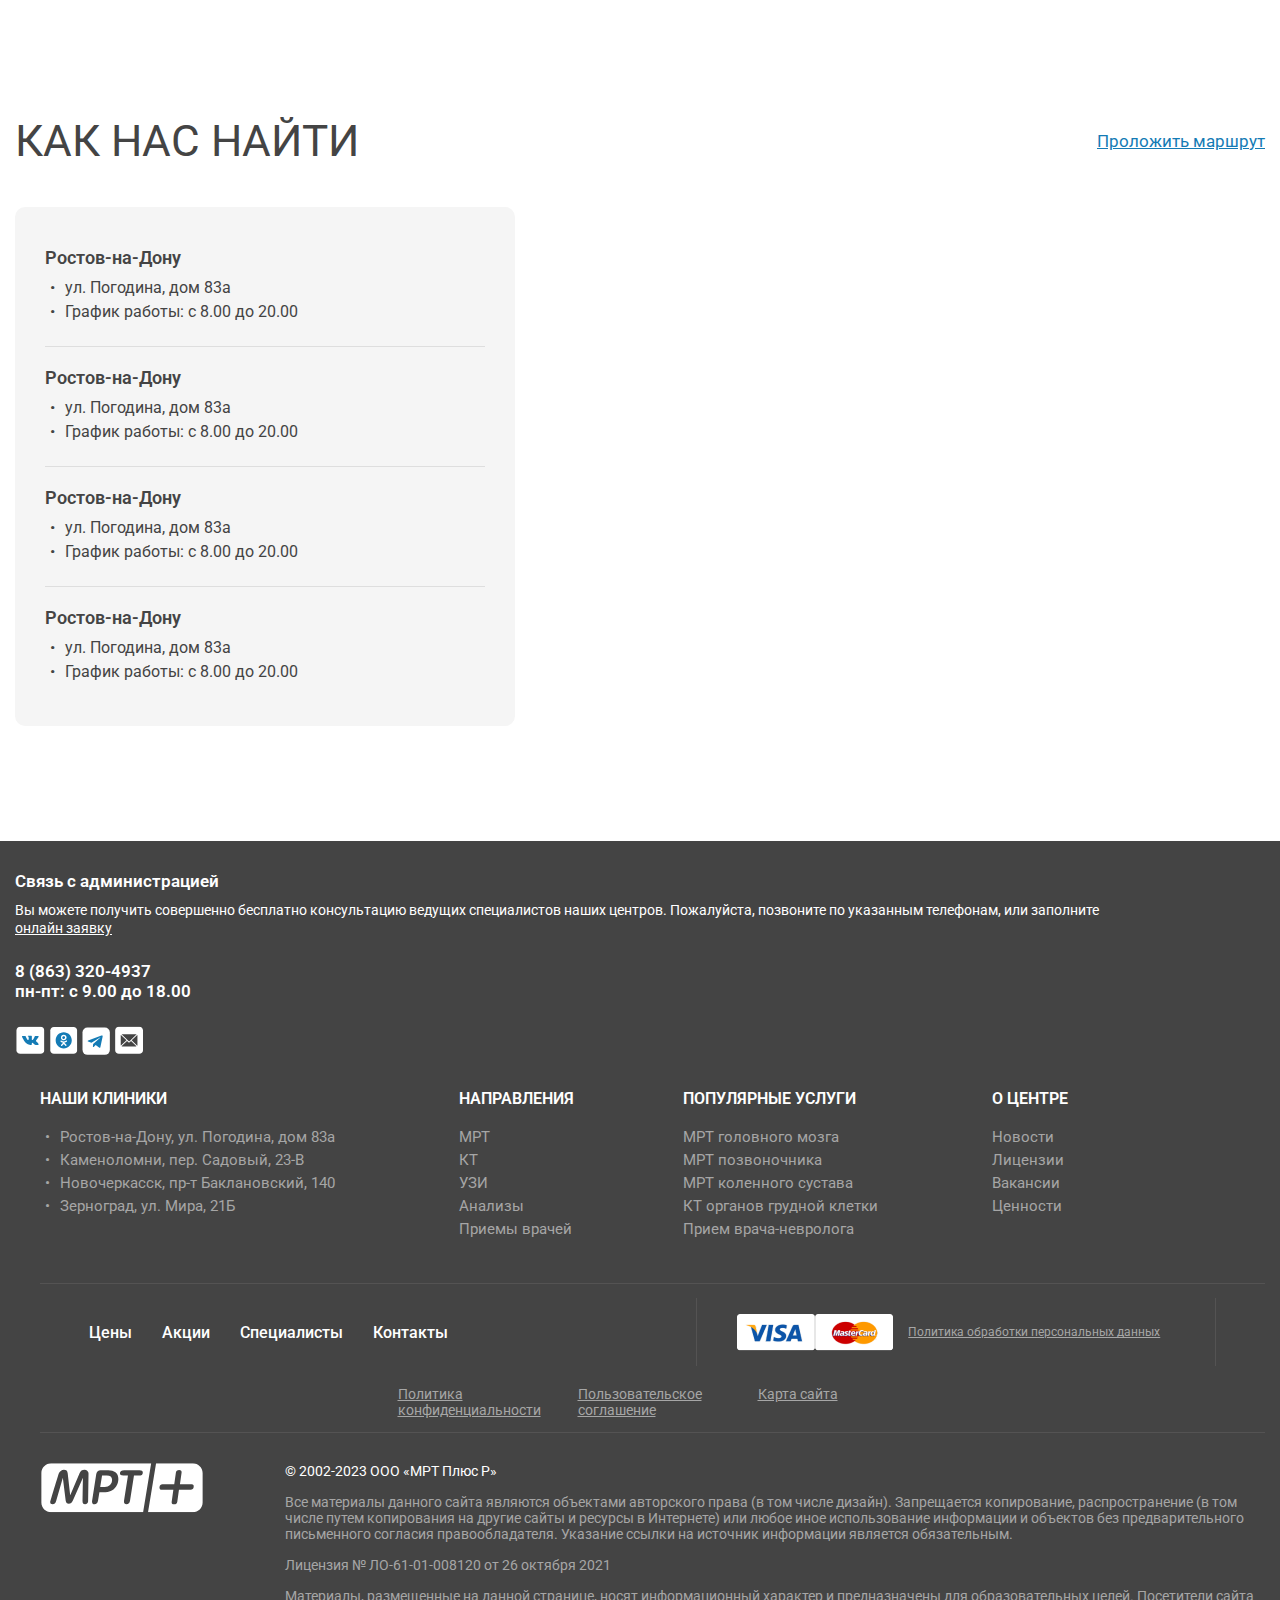
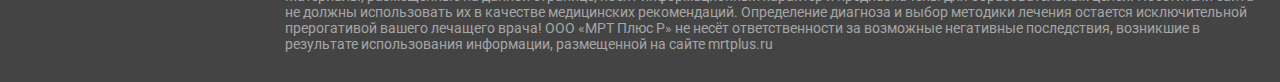
==== commit aa4d69dc: "full" ====
--- a/index.html
+++ b/index.html
@@ -11,7 +11,7 @@
 </head>
 
 <body>
-    <div class="burger_menu pf">
+    <!-- <div class="burger_menu pf">
         <div class="phone">
             8 (863) 308-8948
         </div>
@@ -1305,7 +1305,7 @@
                 <img src="img/license/4.png" />
             </div>
         </div>
-    </div>
+    </div> -->
 
     <div class="map_main">
         <div class="nav">
@@ -1449,6 +1449,8 @@
                     <div class="payments">
                         <img src="img/visa.png" />
                         <img src="img/mk.png" />
+                        <a href="#" class="pol">Политика обработки персональных данных</a>
+
                     </div>
                     <div class="sec">
                         <a href="#">Политика конфиденциальности</a>
--- a/css/styles.css
+++ b/css/styles.css
@@ -128,7 +128,6 @@
   font-style: normal;
   font-weight: 400;
   color: #444444;
-  padding-bottom: 200px;
 }
 
 .row {
@@ -4319,6 +4318,11 @@
   flex-wrap: wrap;
   margin-top: 100px;
 }
+@media (max-width: 1400px) {
+  footer {
+    padding: 30px 15px;
+  }
+}
 footer .left_col {
   padding-top: 65px;
   padding-bottom: 50px;
@@ -4326,7 +4330,10 @@
 }
 @media (max-width: 1400px) {
   footer .left_col {
-    width: 100%;
+    order: 2;
+    width: 100%;
+    padding-top: 0px;
+    padding-bottom: 0px;
   }
 }
 footer .left_col .left_col_inner {
@@ -4339,6 +4346,11 @@
   footer .left_col .left_col_inner {
     width: 98%;
     padding-right: 20px;
+  }
+}
+@media (max-width: 1400px) {
+  footer .left_col .left_col_inner {
+    padding-right: 0px;
   }
 }
 footer .left_col .left_col_inner .first_row {
@@ -4351,6 +4363,11 @@
        column-gap: 15px;
   row-gap: 20px;
 }
+@media (max-width: 1200px) {
+  footer .left_col .left_col_inner .first_row {
+    border-bottom: none;
+  }
+}
 @media (max-width: 550px) {
   footer .left_col .left_col_inner .first_row {
     justify-content: center;
@@ -4381,6 +4398,13 @@
 footer .left_col .left_col_inner .first_row .first_col li a, footer .left_col .left_col_inner .first_row .second_col li a, footer .left_col .left_col_inner .first_row .third_col li a, footer .left_col .left_col_inner .first_row .fourth_col li a {
   color: #A6A6A6;
 }
+@media (max-width: 1200px) {
+  footer .left_col .left_col_inner .first_row .first_col, footer .left_col .left_col_inner .first_row .second_col, footer .left_col .left_col_inner .first_row .third_col, footer .left_col .left_col_inner .first_row .fourth_col {
+    padding-bottom: 10px;
+    border-bottom: 1px solid rgb(84, 83, 83);
+    padding-top: 10px;
+  }
+}
 footer .left_col .left_col_inner .first_row .first_col {
   width: 33%;
 }
@@ -4391,7 +4415,8 @@
 }
 @media (max-width: 550px) {
   footer .left_col .left_col_inner .first_row .first_col {
-    width: 90%;
+    width: 96%;
+    order: 1;
   }
 }
 footer .left_col .left_col_inner .first_row .second_col {
@@ -4404,7 +4429,8 @@
 }
 @media (max-width: 550px) {
   footer .left_col .left_col_inner .first_row .second_col {
-    width: 90%;
+    width: 56%;
+    order: 3;
   }
 }
 footer .left_col .left_col_inner .first_row .third_col {
@@ -4417,7 +4443,8 @@
 }
 @media (max-width: 550px) {
   footer .left_col .left_col_inner .first_row .third_col {
-    width: 90%;
+    width: 96%;
+    order: 2;
   }
 }
 footer .left_col .left_col_inner .first_row .fourth_col {
@@ -4430,7 +4457,8 @@
 }
 @media (max-width: 550px) {
   footer .left_col .left_col_inner .first_row .fourth_col {
-    width: 90%;
+    width: 38%;
+    order: 4;
   }
 }
 footer .left_col .left_col_inner .first_row .second_col a, footer .left_col .left_col_inner .first_row .third_col a, footer .left_col .left_col_inner .first_row .fourth_col a {
@@ -4453,6 +4481,11 @@
   row-gap: 20px;
   -moz-column-gap: 20px;
        column-gap: 20px;
+}
+@media (max-width: 1740px) {
+  footer .left_col .left_col_inner .second_row {
+    justify-content: space-around;
+  }
 }
 @media (max-width: 1100px) {
   footer .left_col .left_col_inner .second_row {
@@ -4473,7 +4506,7 @@
 }
 @media (max-width: 1740px) {
   footer .left_col .left_col_inner .second_row .links {
-    width: 21%;
+    width: 40%;
   }
 }
 @media (max-width: 1100px) {
@@ -4482,6 +4515,12 @@
     justify-content: space-around;
   }
 }
+@media (max-width: 550px) {
+  footer .left_col .left_col_inner .second_row .links {
+    -moz-column-gap: 15px;
+         column-gap: 15px;
+  }
+}
 footer .left_col .left_col_inner .second_row .links a {
   color: white;
 }
@@ -4492,14 +4531,36 @@
   padding: 12px 40px;
   border-right: 1px solid rgb(84, 83, 83);
   border-left: 1px solid rgb(84, 83, 83);
-}
-@media (max-width: 1100px) {
+  display: flex;
+  flex-wrap: wrap;
+}
+@media (max-width: 550px) {
   footer .left_col .left_col_inner .second_row .payments {
     border: none;
+    justify-content: center;
   }
 }
 footer .left_col .left_col_inner .second_row .payments img {
   border-radius: 3px;
+  width: 78px;
+  height: 37px;
+  margin: auto 0;
+}
+footer .left_col .left_col_inner .second_row .payments .pol {
+  display: none;
+  font-weight: 400;
+  font-size: 12px;
+  line-height: 14px;
+  text-align: center;
+  text-decoration-line: underline;
+  color: #A6A6A6;
+  margin: auto;
+  padding: 15px;
+}
+@media (max-width: 1400px) {
+  footer .left_col .left_col_inner .second_row .payments .pol {
+    display: block;
+  }
 }
 footer .left_col .left_col_inner .second_row .sec {
   margin: auto 0;
@@ -4589,19 +4650,30 @@
 }
 @media (max-width: 1400px) {
   footer .right_col {
-    width: 100%;
+    text-align: left;
+    background-color: rgb(68, 68, 68);
+    width: 100%;
+    padding-left: 0px;
+    padding-top: 0px;
+    order: 1;
   }
 }
 footer .right_col .right_col_inner {
-  width: 320px;
+  width: 80%;
 }
 @media (max-width: 1400px) {
   footer .right_col .right_col_inner {
     width: 90%;
     padding-bottom: 30px;
     color: white;
-    text-align: right;
-    padding-left: 40px;
+    text-align: left;
+    padding-left: 0px;
+  }
+}
+@media (max-width: 1200px) {
+  footer .right_col .right_col_inner {
+    padding-bottom: 10px;
+    border-bottom: 1px solid rgb(84, 83, 83);
   }
 }
 @media (max-width: 700px) {
@@ -4641,6 +4713,11 @@
   color: #90E9E9;
   display: inline-block;
 }
+@media (max-width: 1400px) {
+  footer .right_col .right_col_inner .pol {
+    display: none;
+  }
+}
 footer .right_col .right_col_inner .pol:hover {
   text-decoration: none;
   opacity: 0.7;
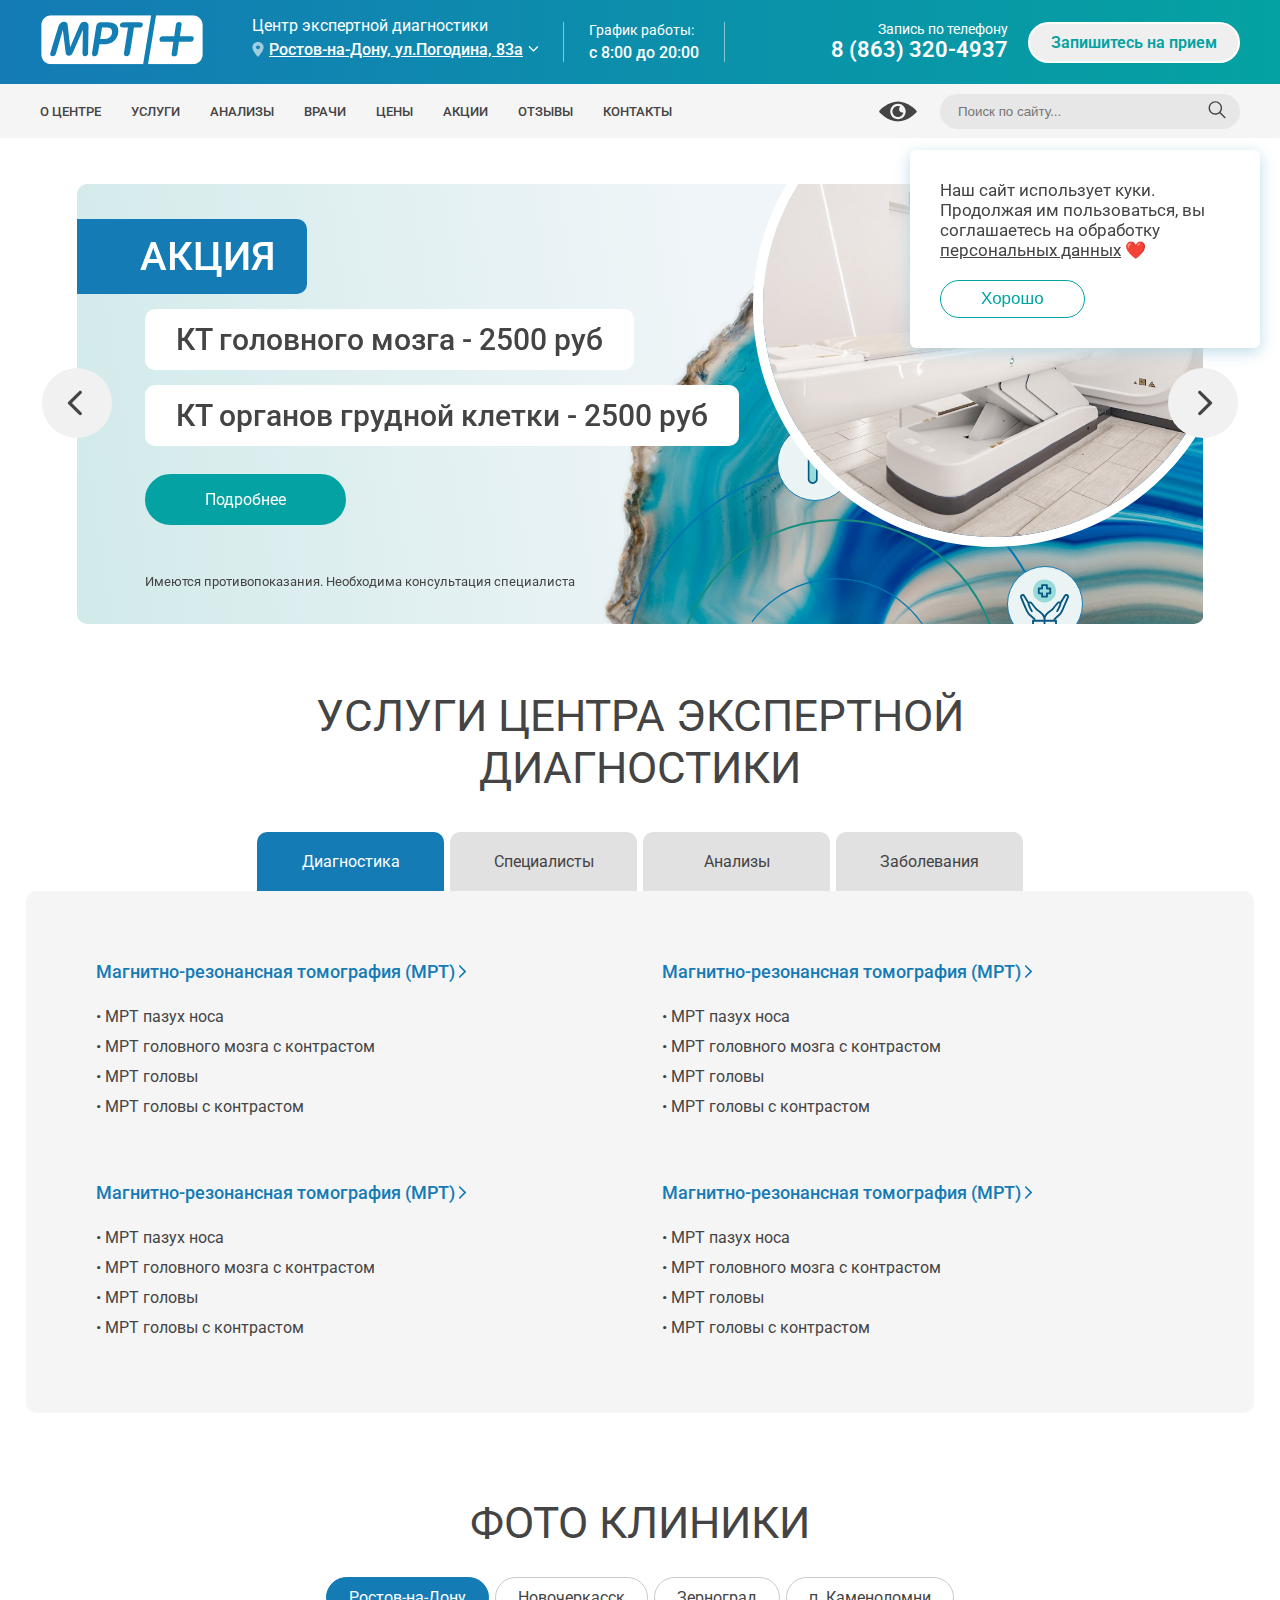
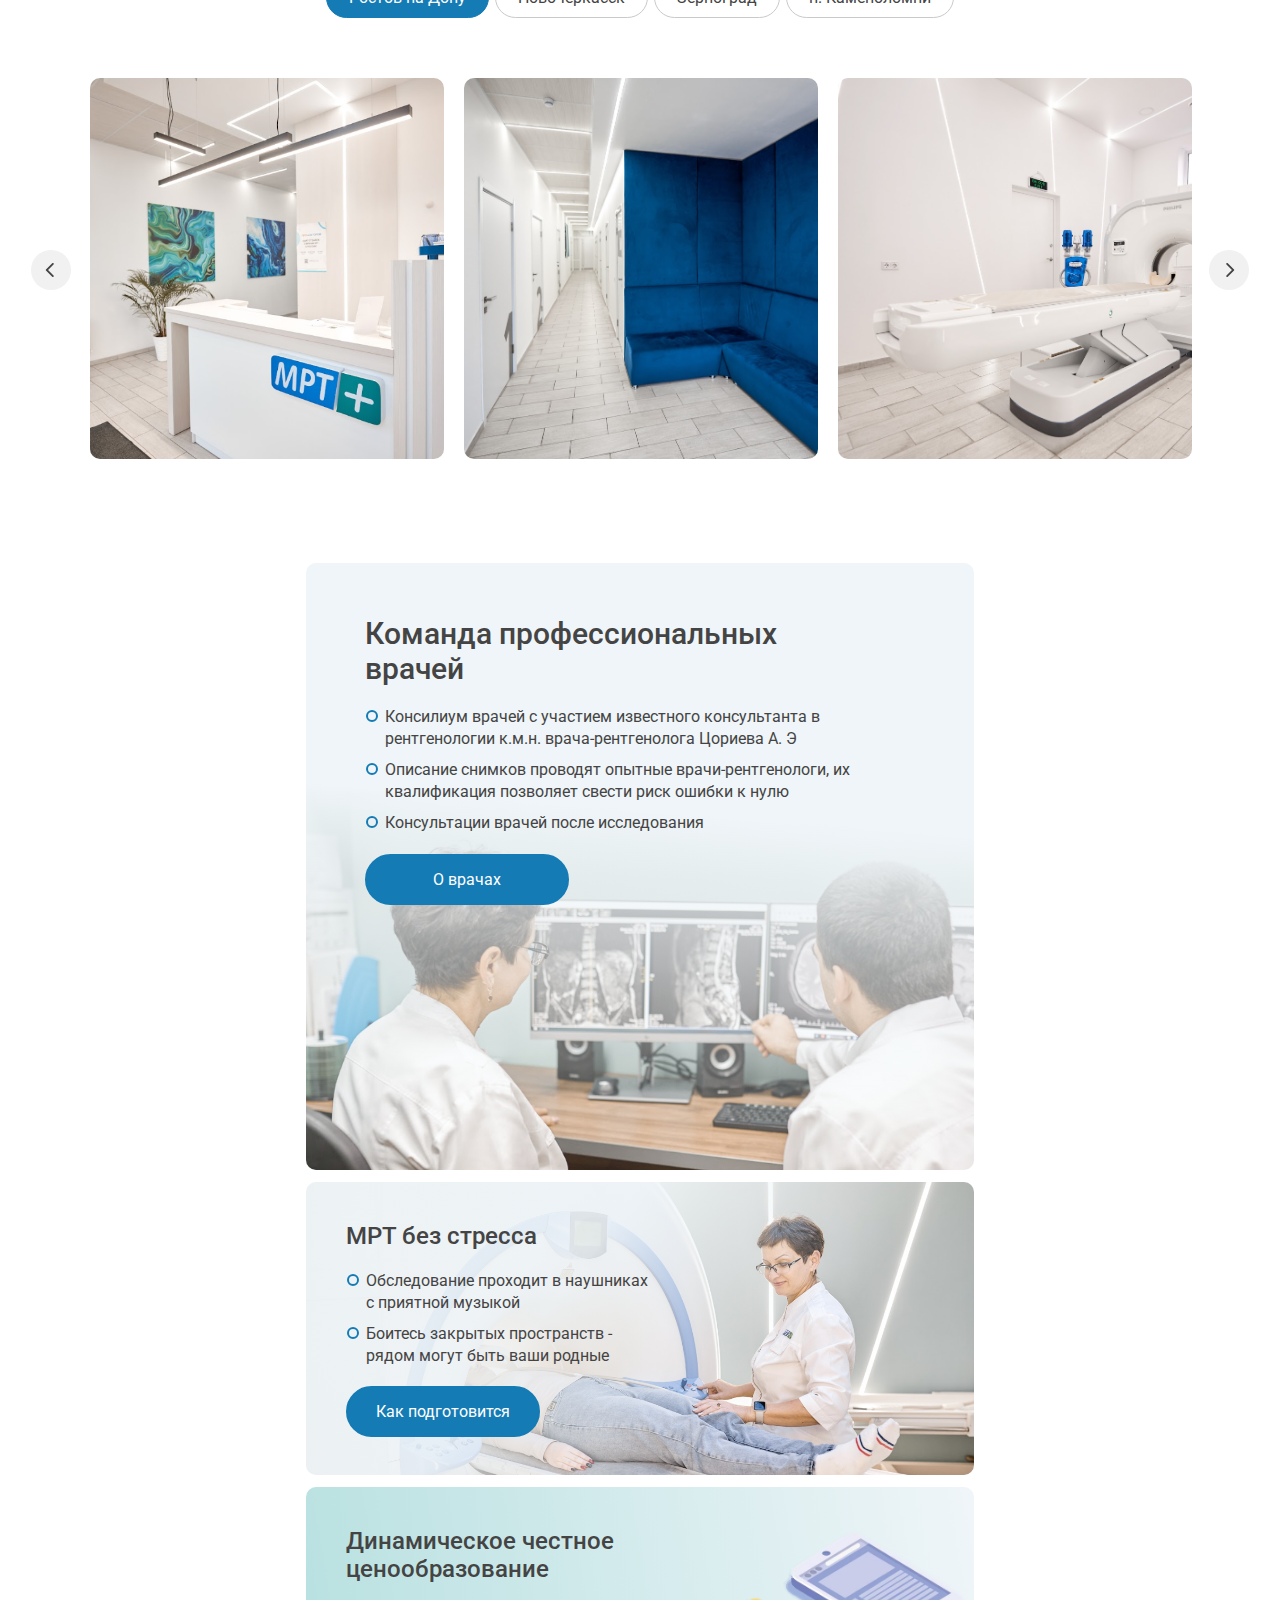
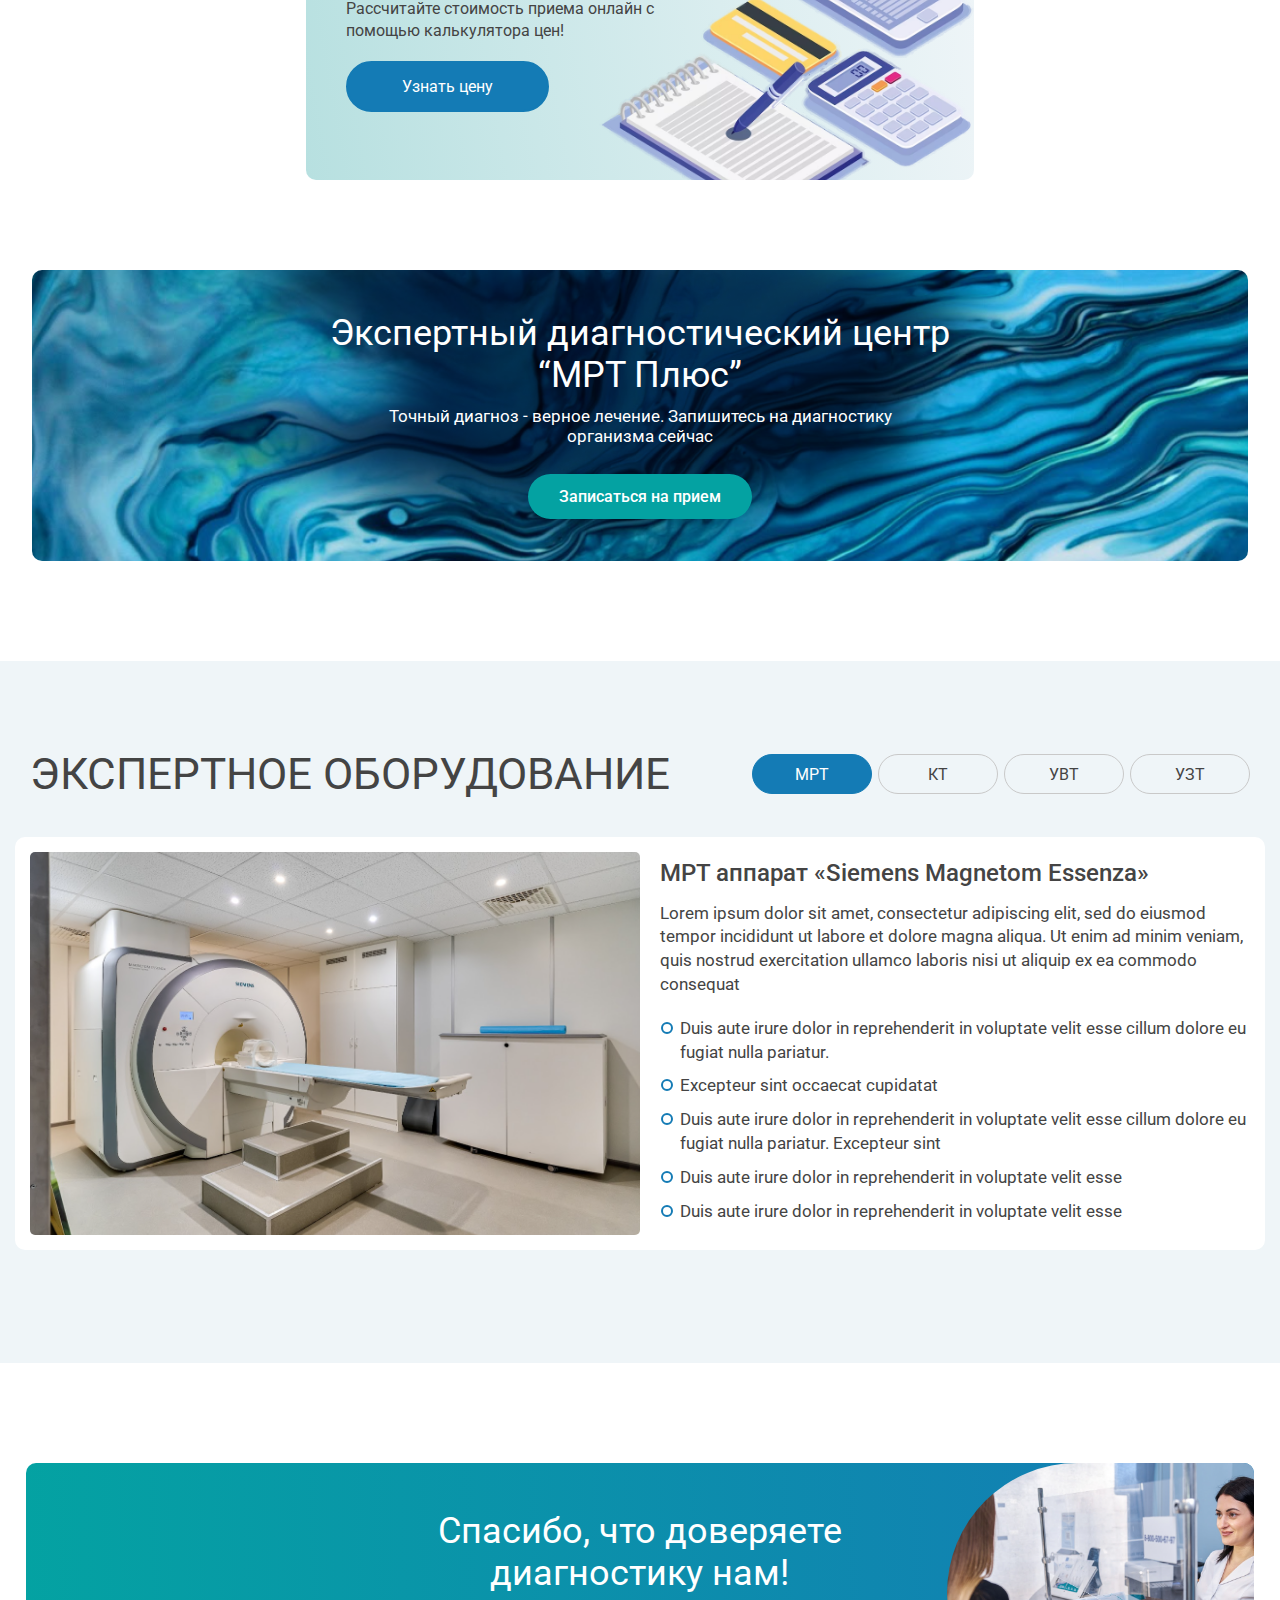
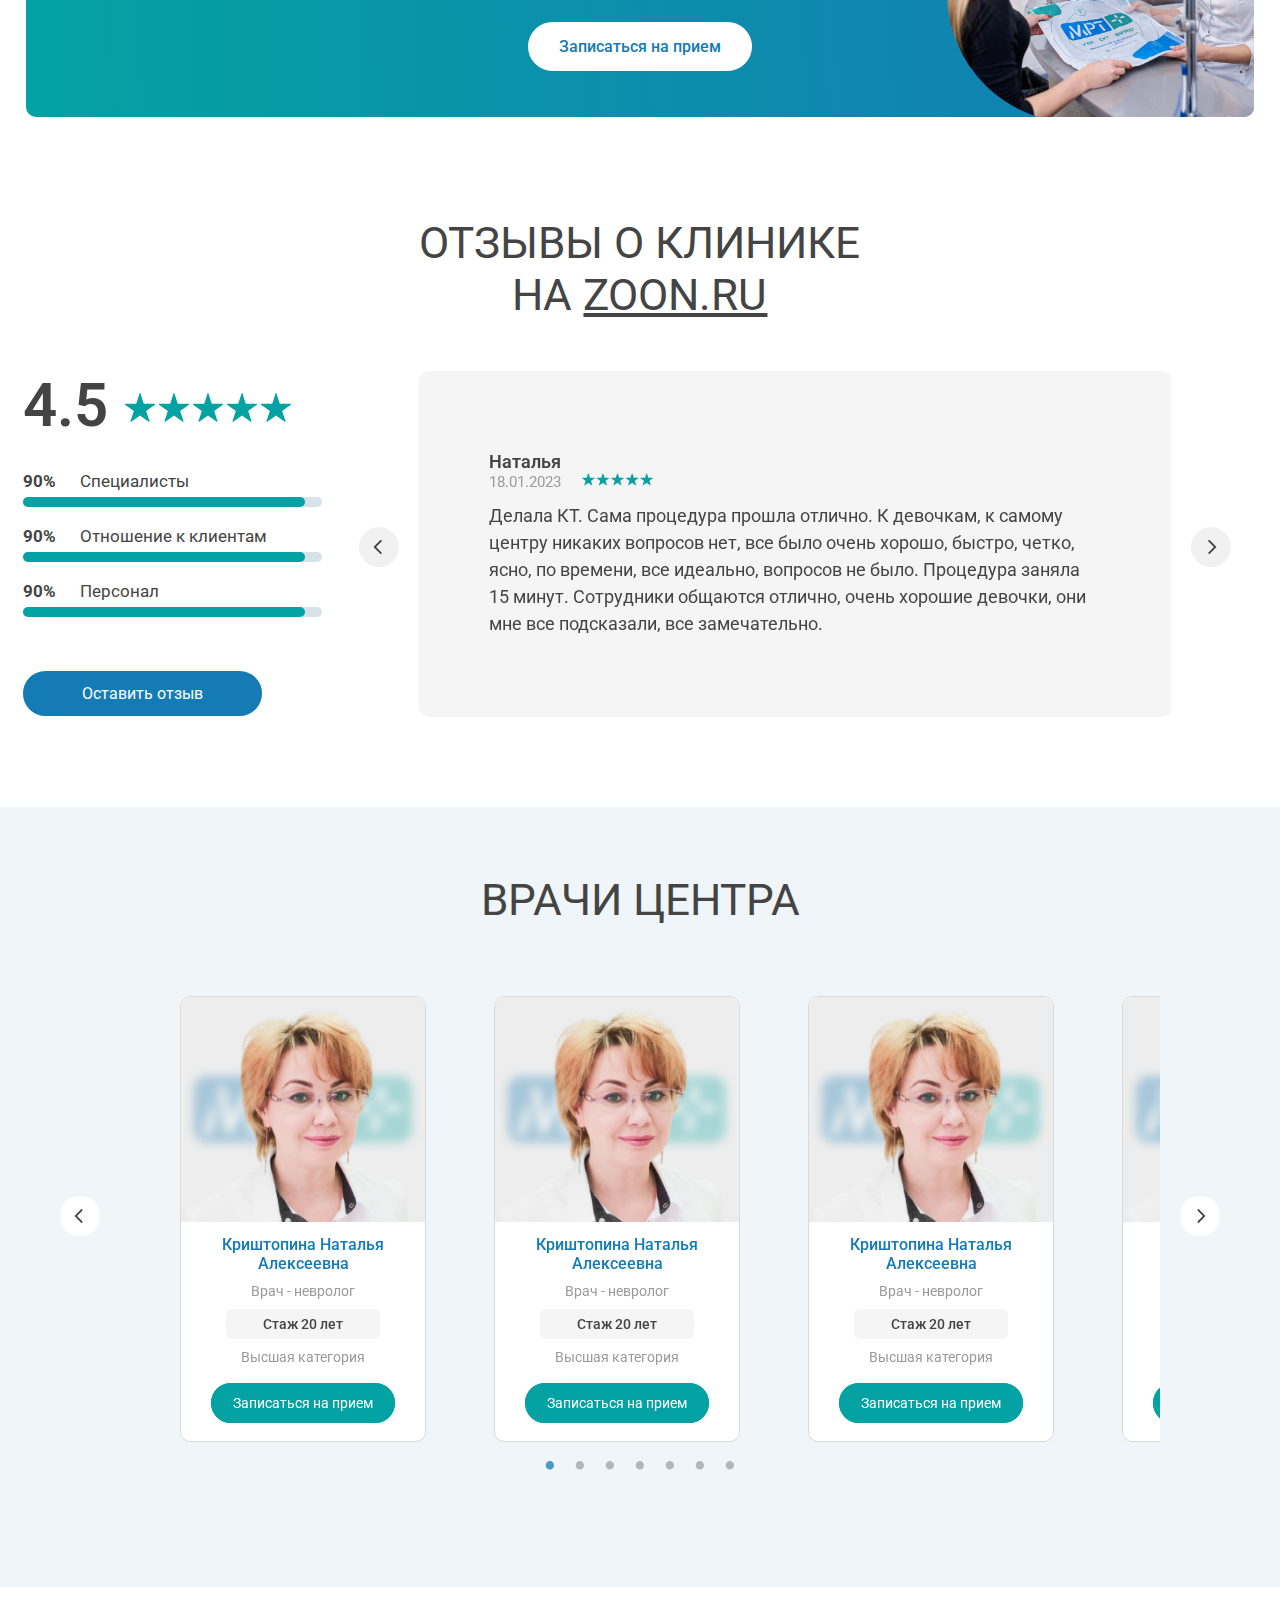
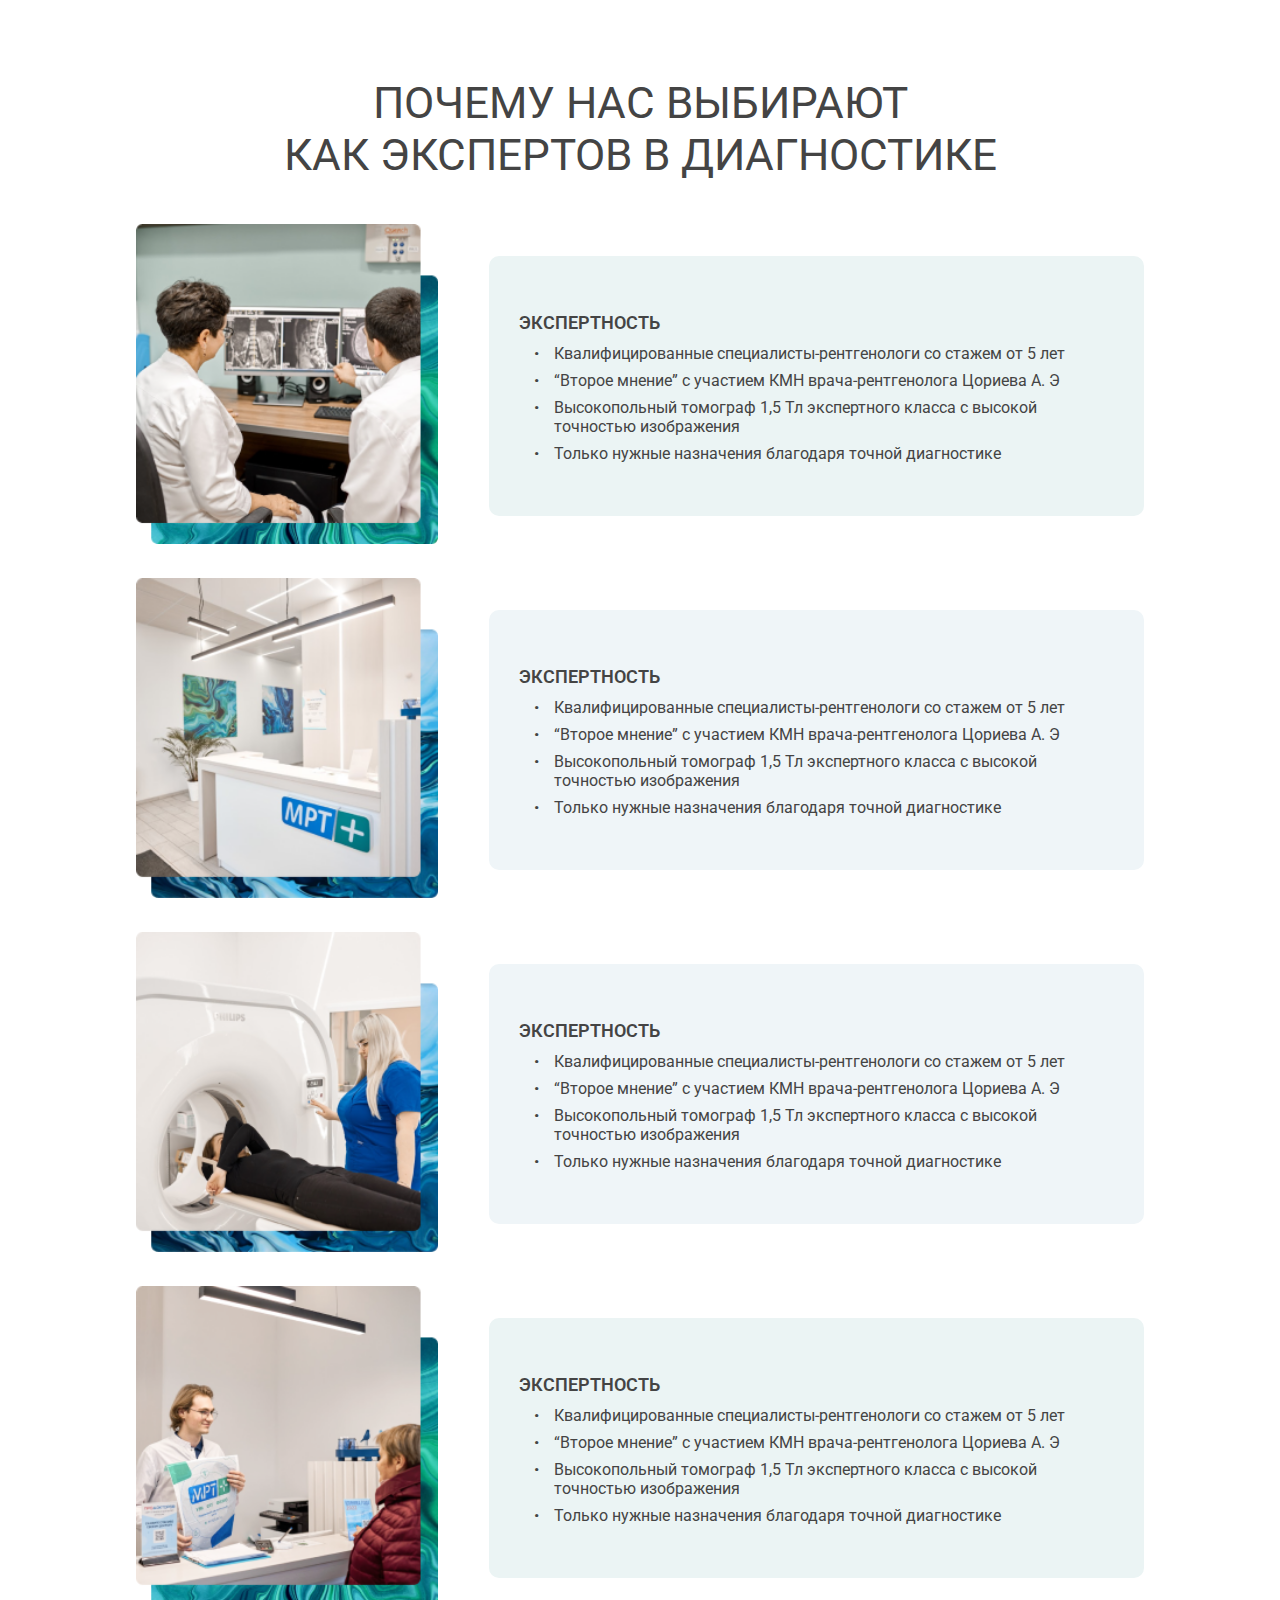
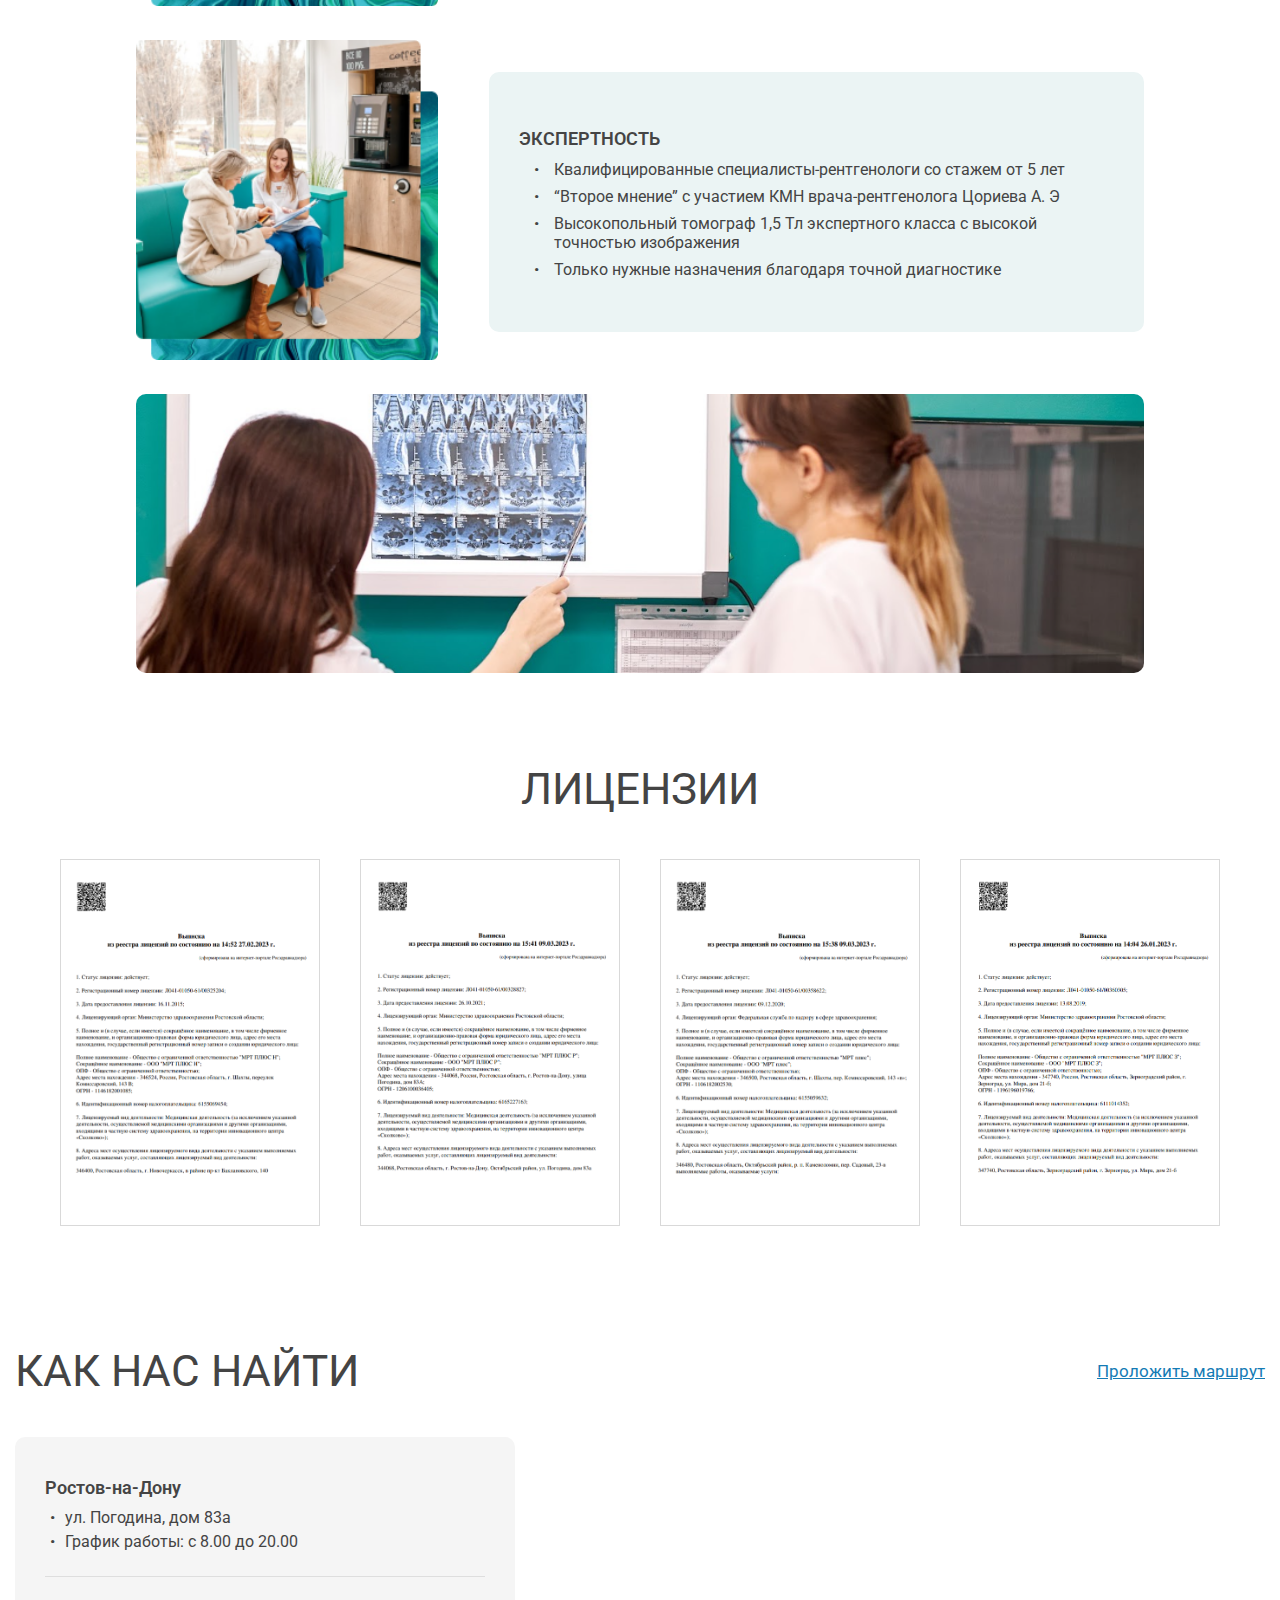
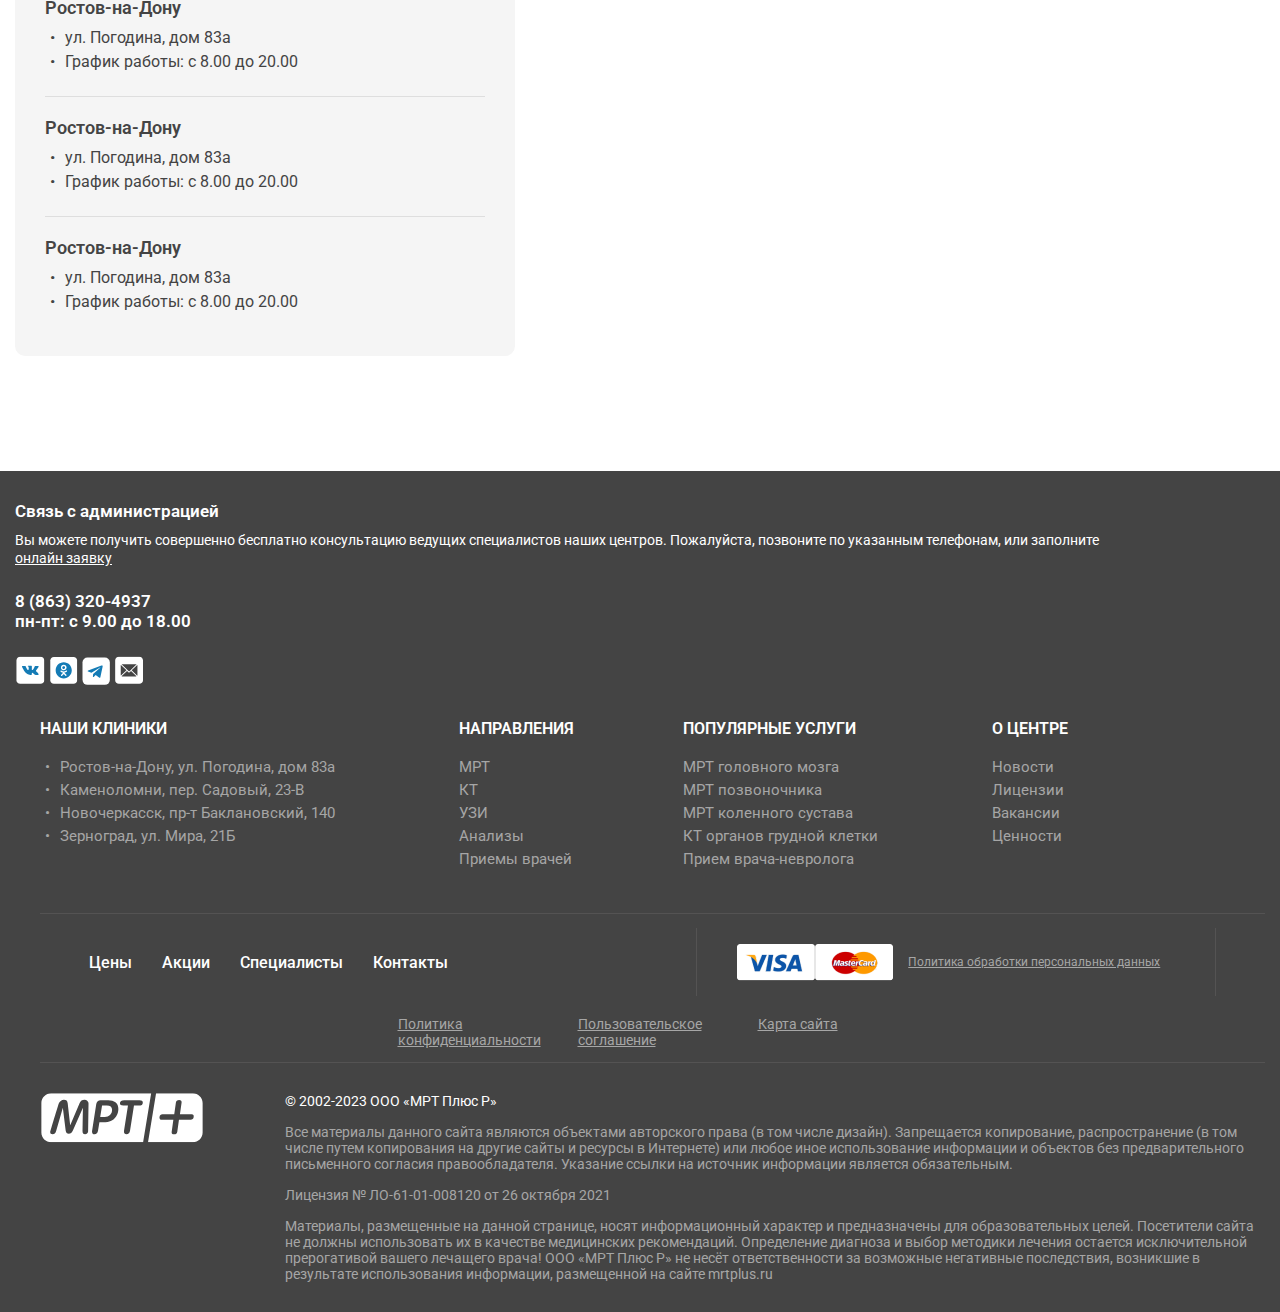
==== commit 3a0cbdc6: "fix" ====
--- a/index.html
+++ b/index.html
@@ -11,7 +11,7 @@
 </head>
 
 <body>
-    <!-- <div class="burger_menu pf">
+    <div class="burger_menu pf">
         <div class="phone">
             8 (863) 308-8948
         </div>
@@ -1305,7 +1305,7 @@
                 <img src="img/license/4.png" />
             </div>
         </div>
-    </div> -->
+    </div>
 
     <div class="map_main">
         <div class="nav">
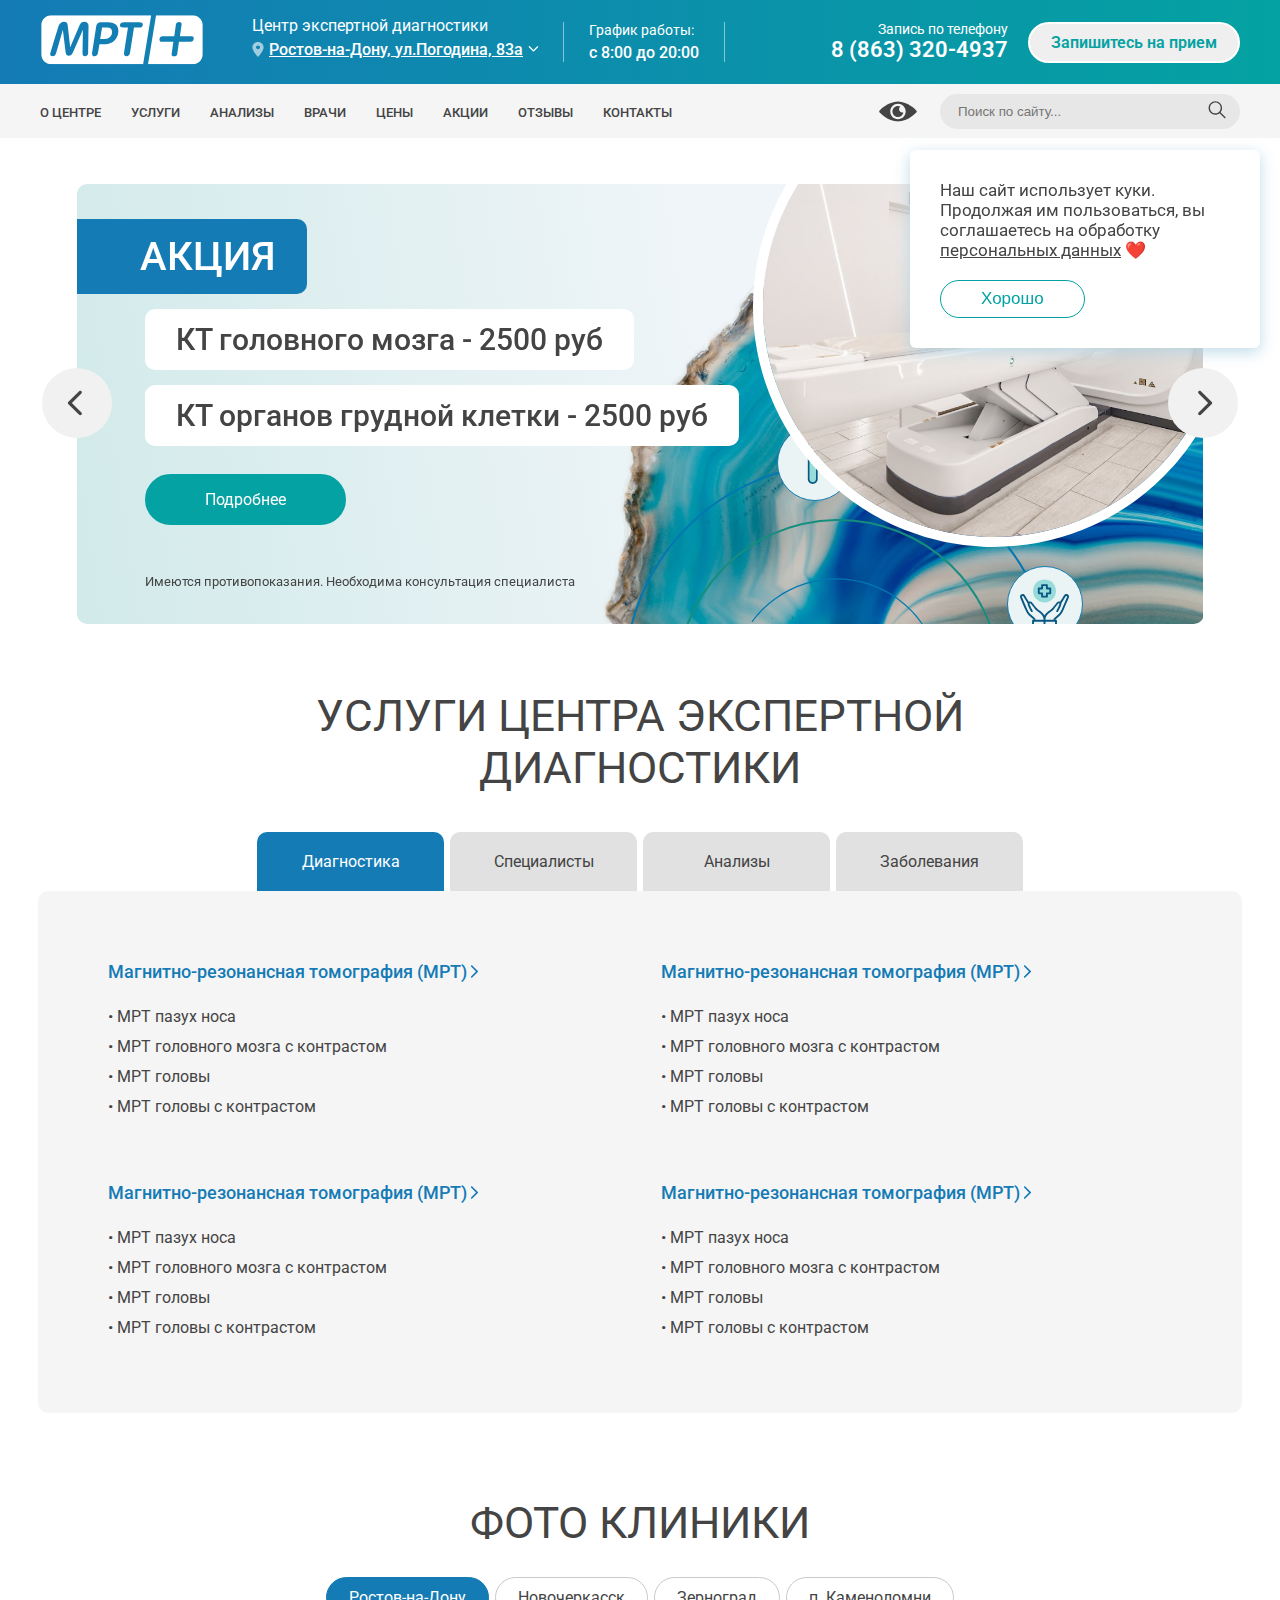
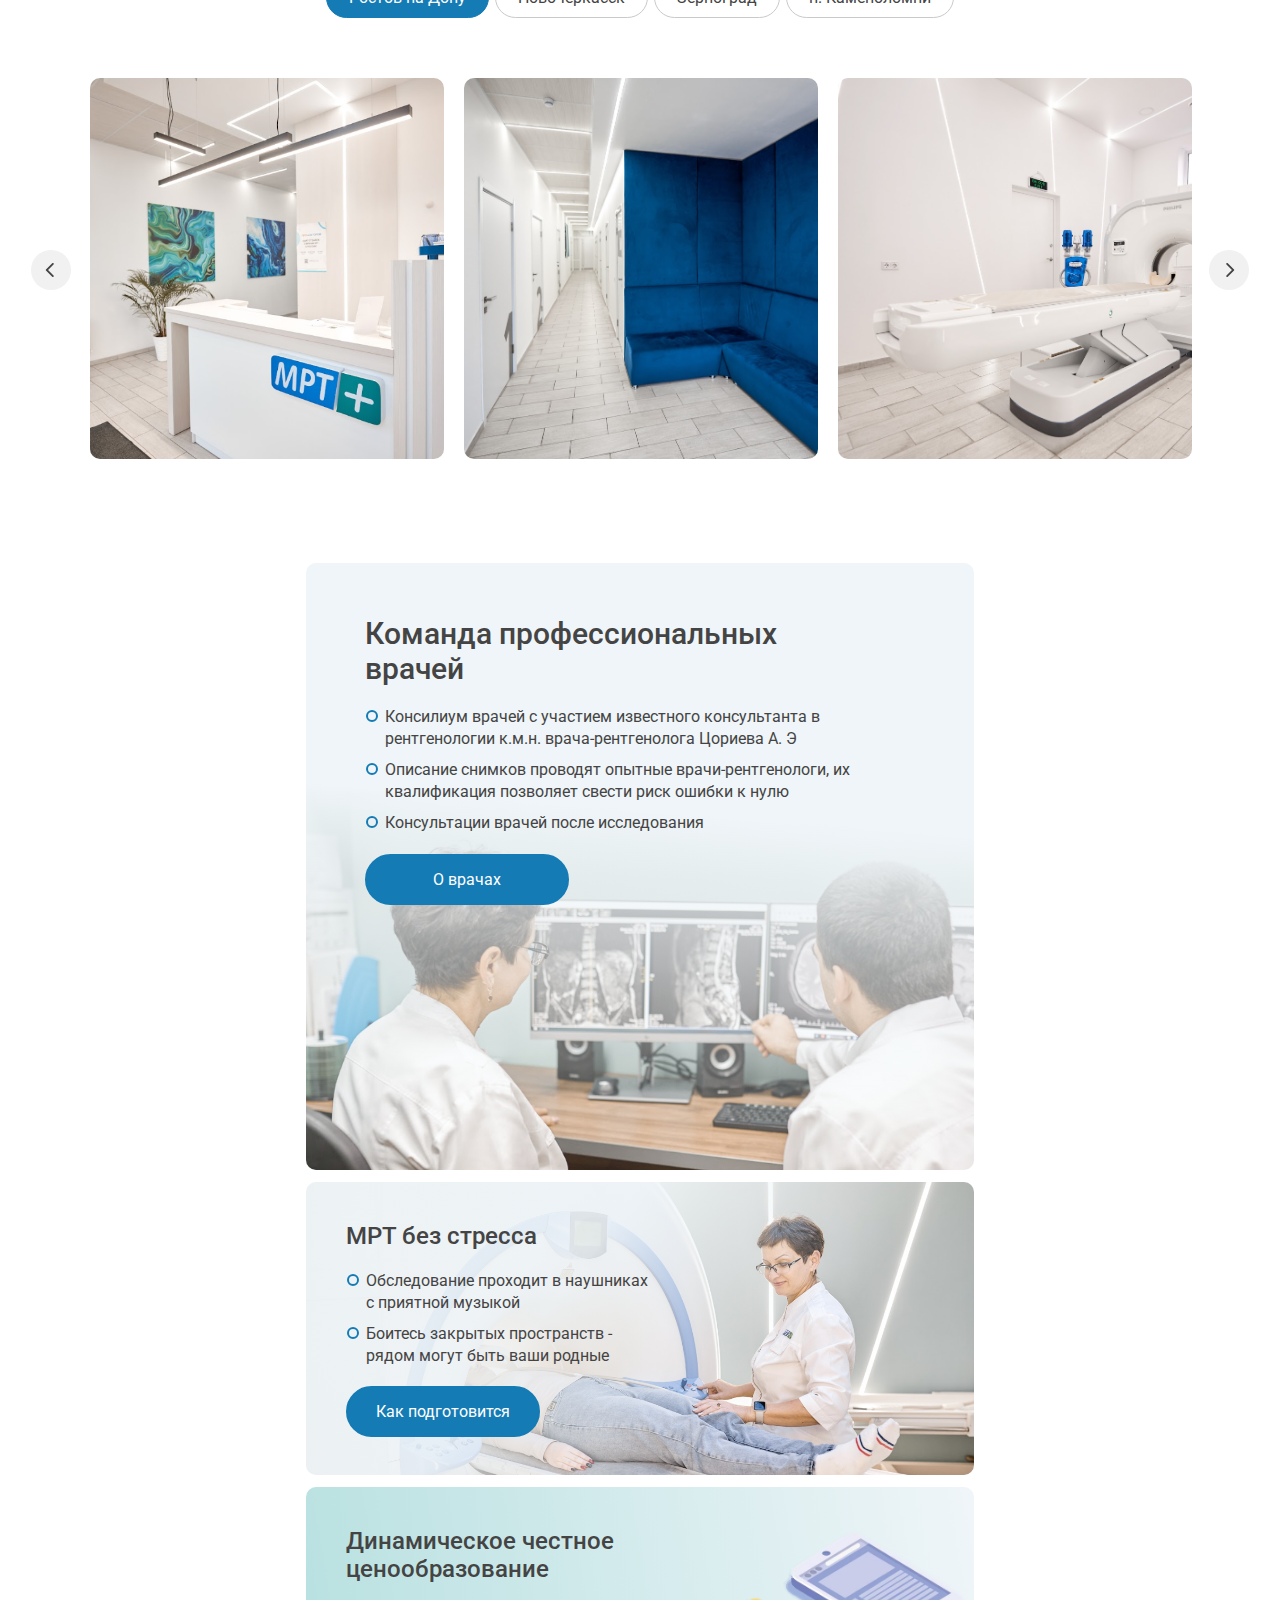
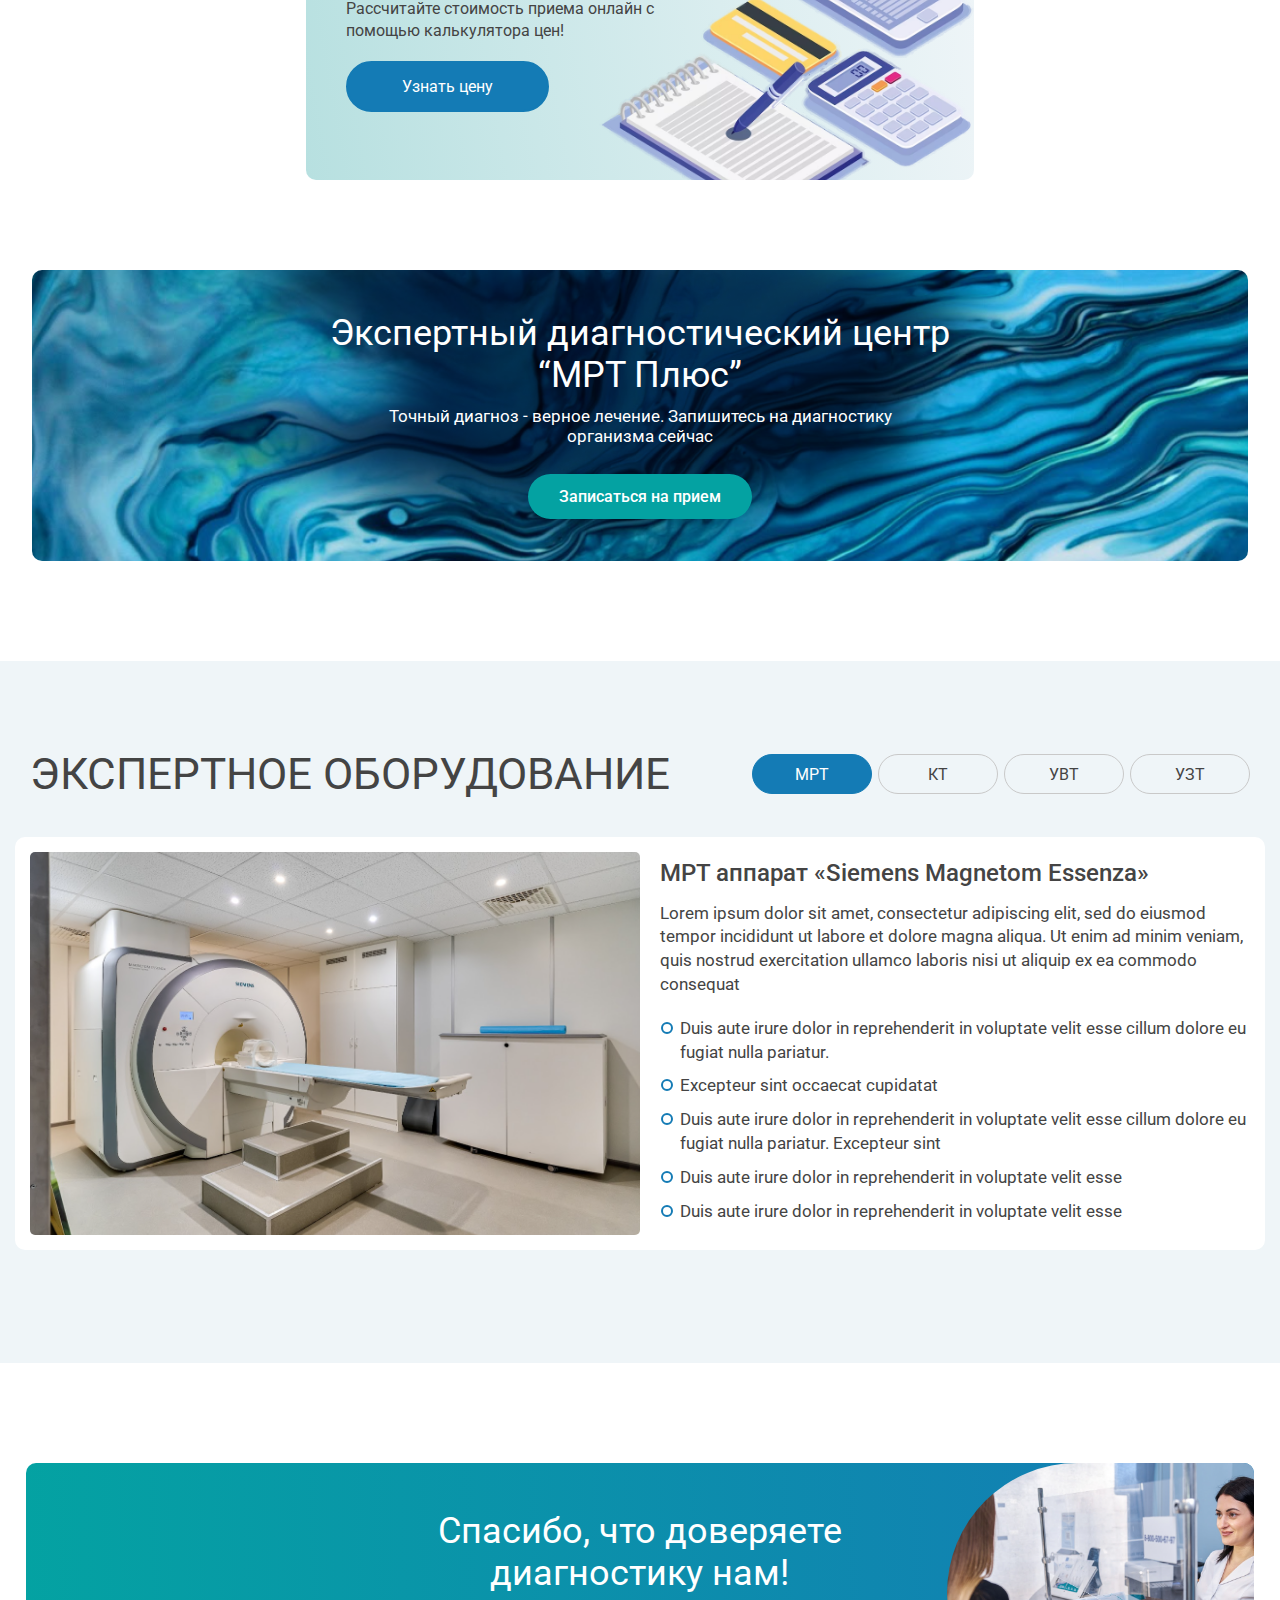
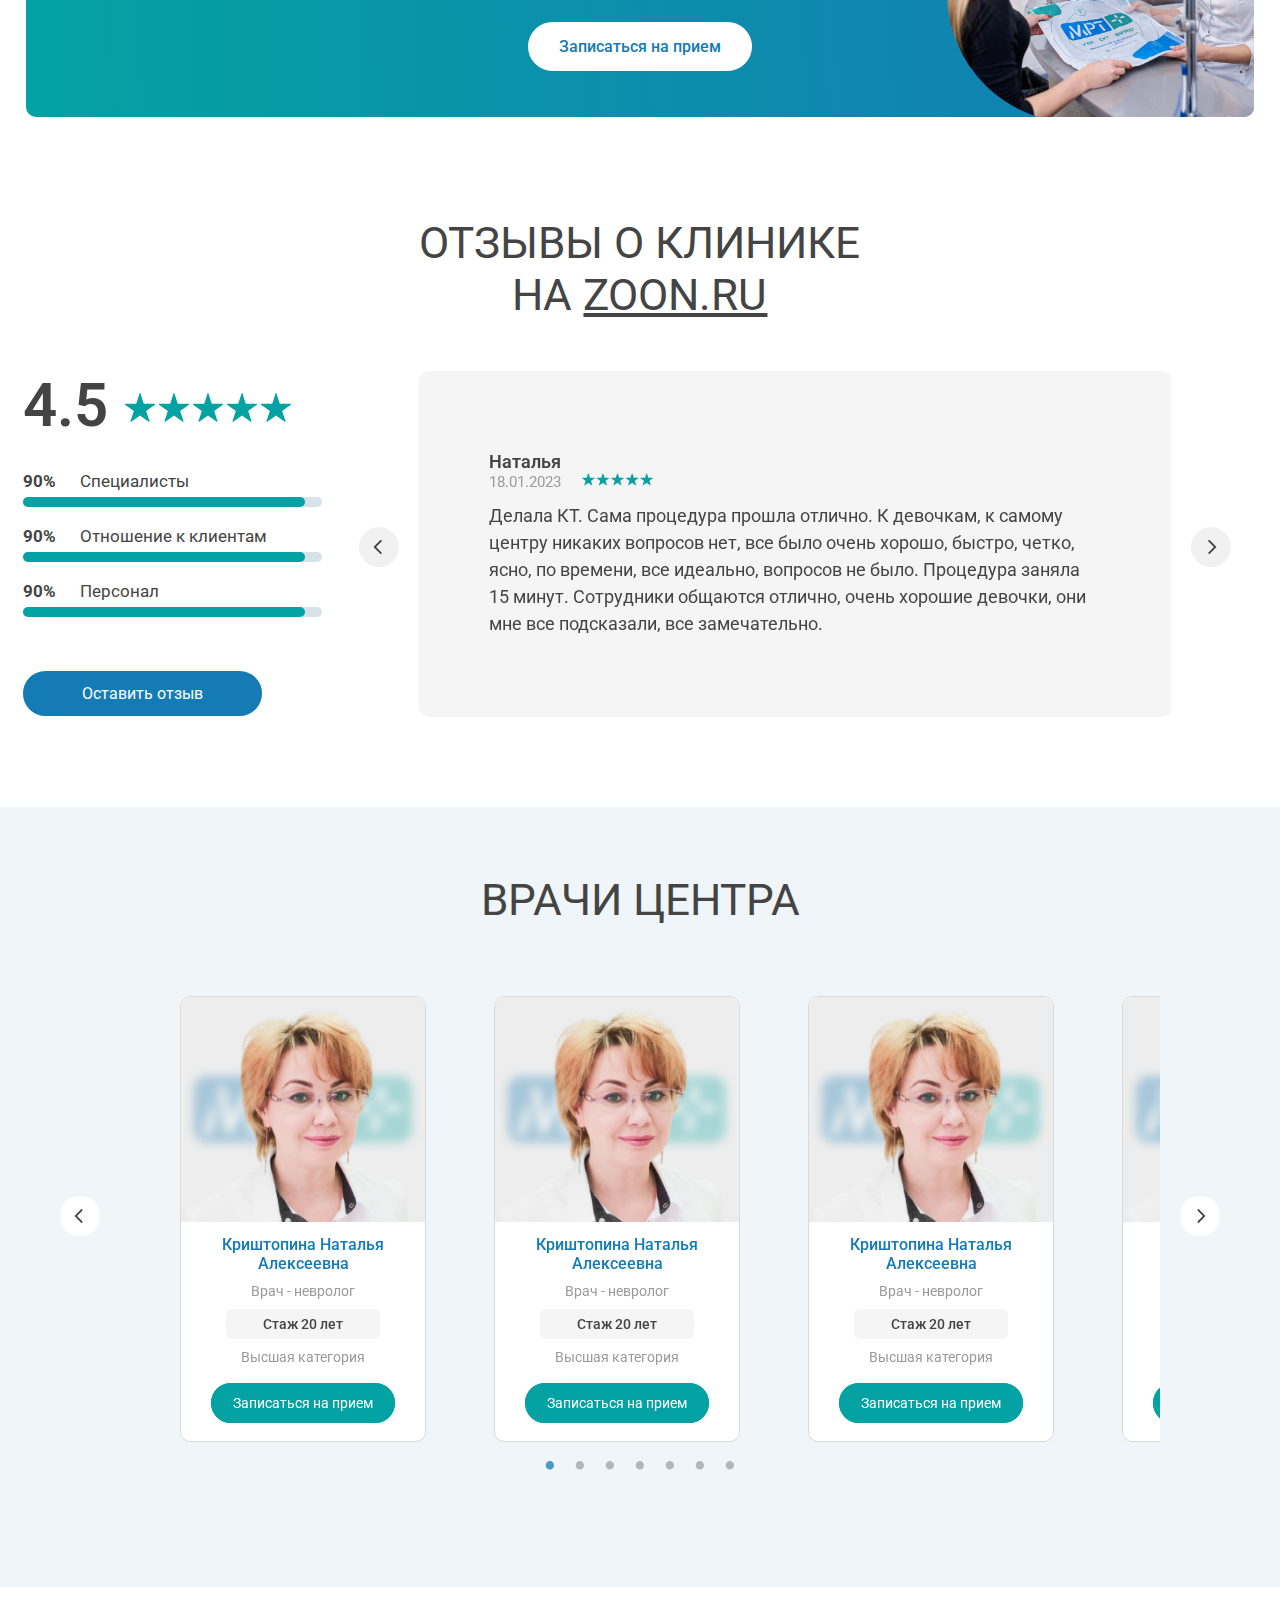
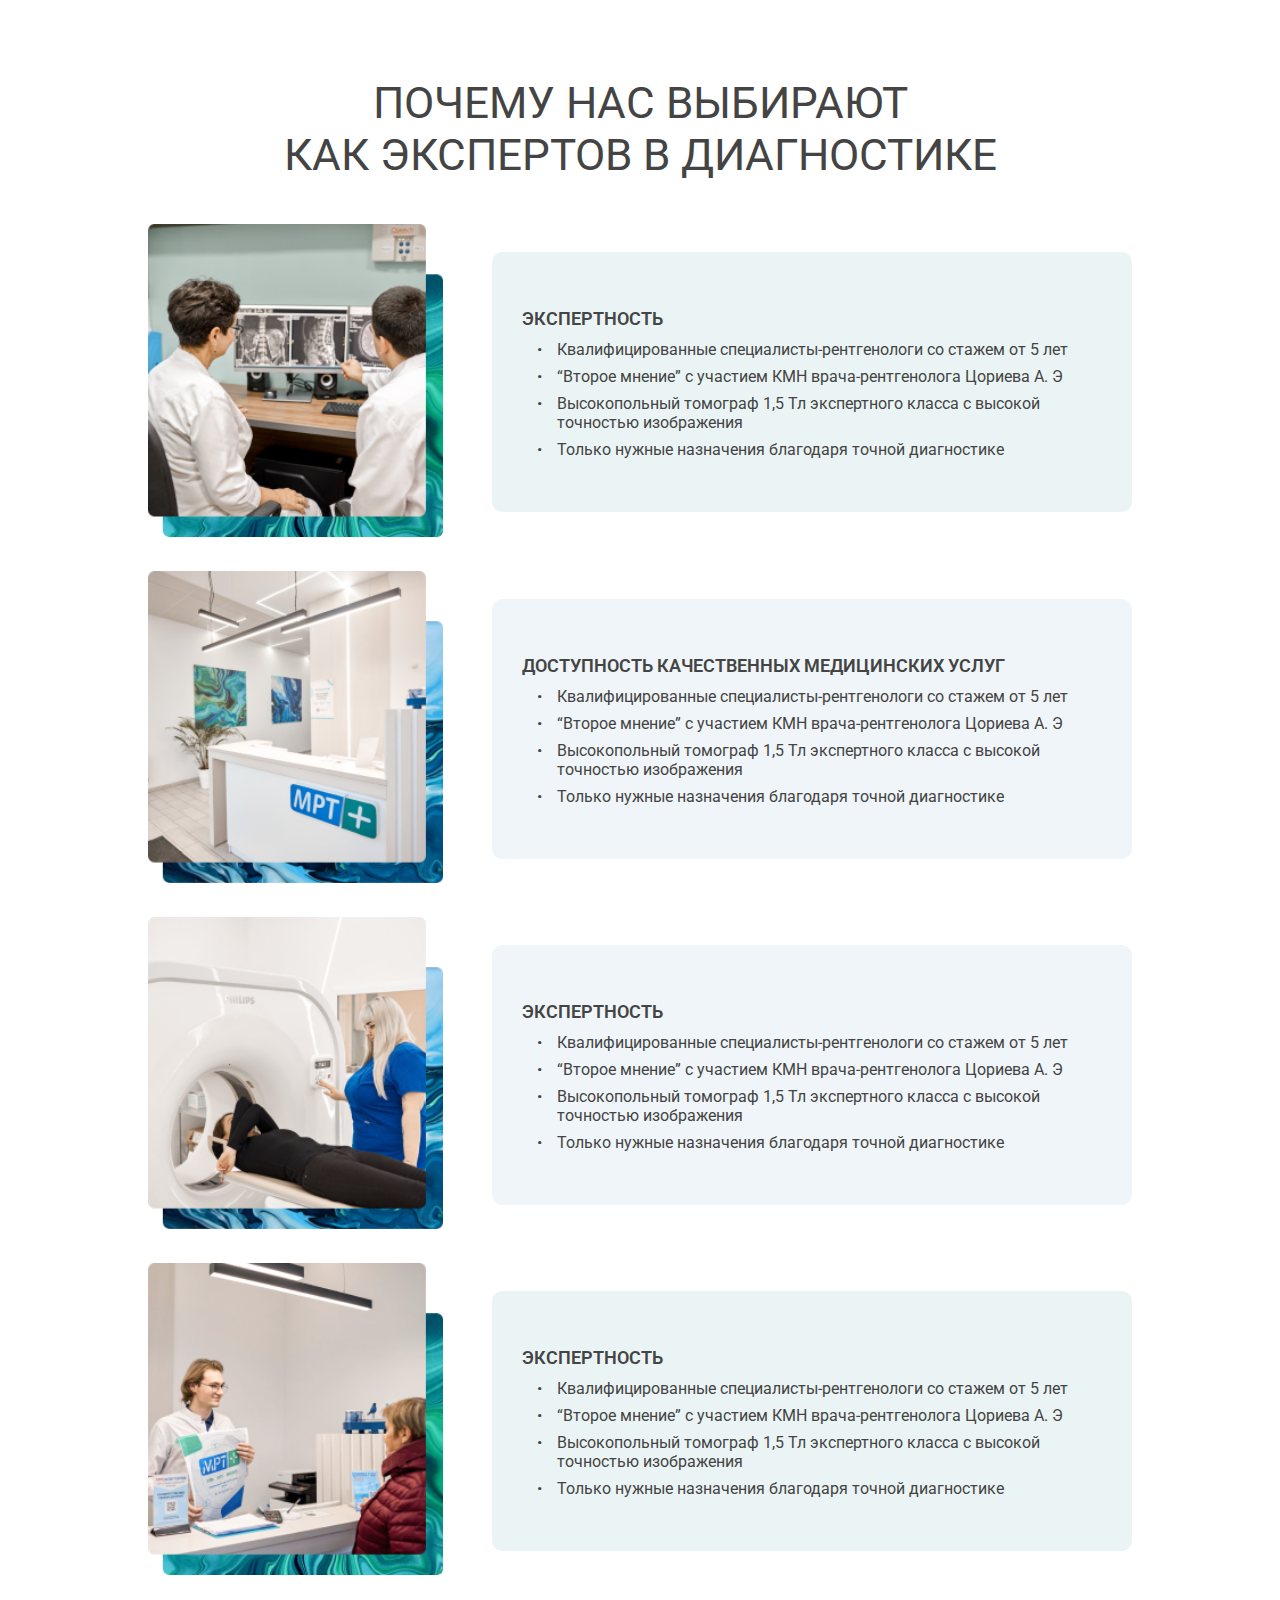
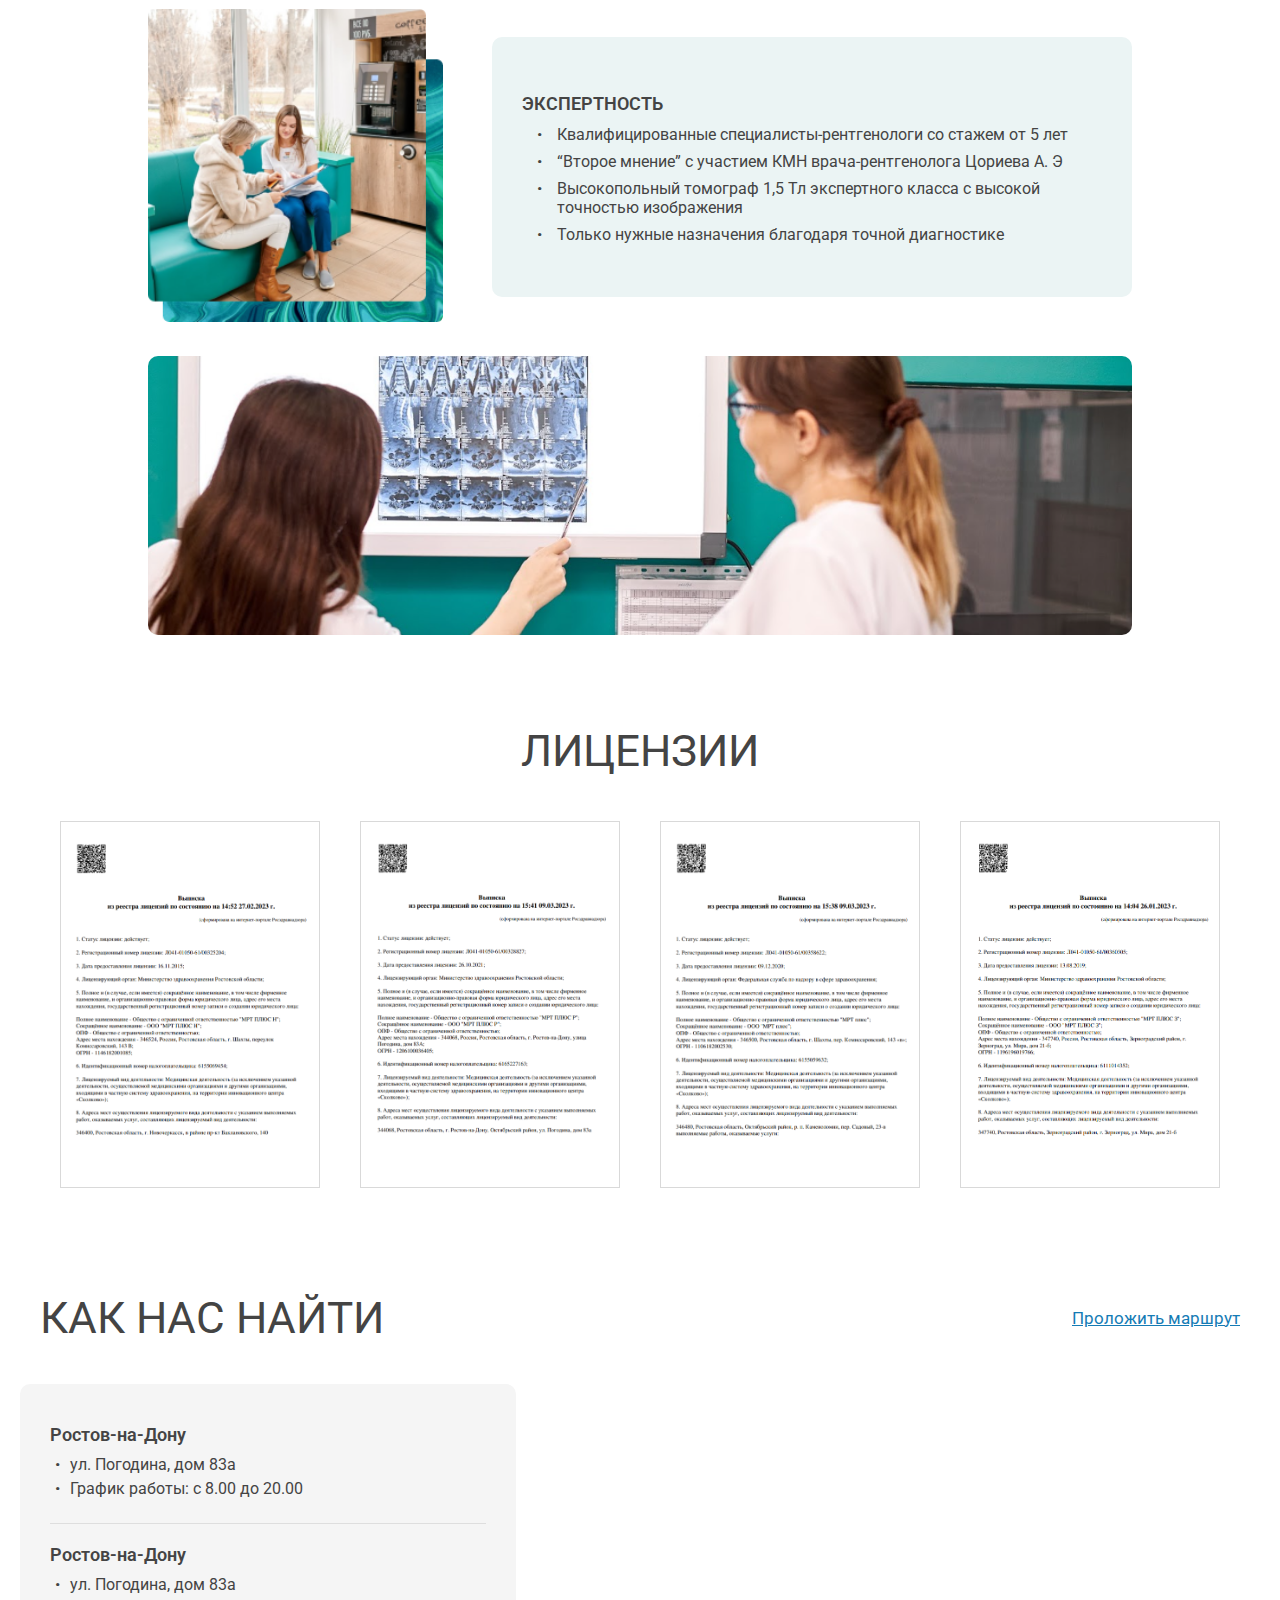
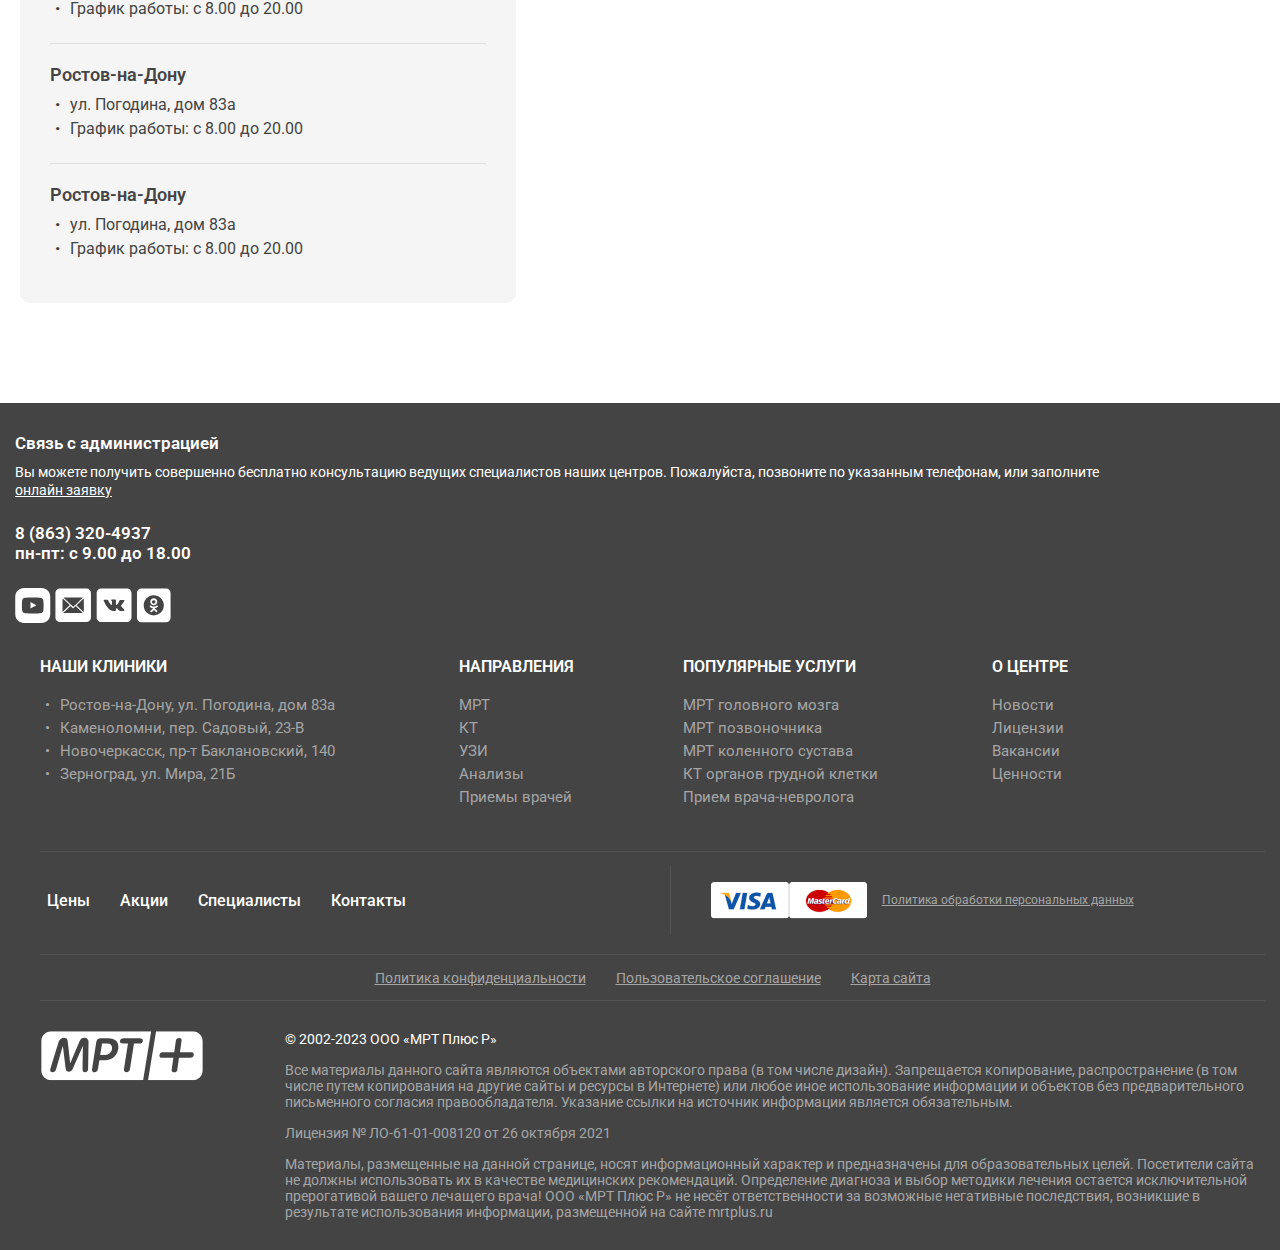
==== commit 04234318: "fix" ====
--- a/index.html
+++ b/index.html
@@ -158,31 +158,73 @@
     <div class="links_and_search">
         <div class="container">
             <div class="links">
-
-                <a href="#">
-                    О центре
-                </a>
-                <a href="#">
-                    Услуги
-                </a>
-                <a href="#">
-                    Анализы
-                </a>
-                <a href="#">
-                    Врачи
-                </a>
-                <a href="#">
-                    Цены
-                </a>
-                <a href="#">
-                    Акции
-                </a>
-                <a href="#">
-                    Отзывы
-                </a>
-                <a href="#">
-                    Контакты
-                </a>
+                <div class="links_element">
+                    <a href="#">
+                        О центре
+                    </a>
+                </div>
+                <div class="links_element">
+                    <a href="#">
+                        Услуги
+                    </a>
+                    <div class="dop_links_element">
+                        <div class="dop_links_element_inner">
+                            <a href="#">
+                                Диагностика
+                            </a>
+                            <a href="#"> Процедурный кабинет </a>
+                            <a href="#">
+                                Приём врачей
+                            </a>
+                            <a href="#">
+                                Анализы
+                            </a>
+                        </div>
+                    </div>
+                </div>
+                <div class="links_element">
+                    <a href="#">
+                        Анализы
+                    </a>
+                </div>
+                <div class="links_element">
+                    <a href="#">
+                        Врачи
+                    </a>
+                </div>
+                <div class="links_element">
+                    <a href="#">
+                        Цены
+                    </a>
+                </div>
+                <div class="links_element">
+                    <a href="#">
+                        Акции
+                    </a>
+                    <div class="dop_links_element">
+                        <div class="dop_links_element_inner">
+                            <a href="#">
+                                МРТ
+                            </a>
+                            <a href="#">
+                                СМТ
+                            </a>
+                            <a href="#">
+                                УЗИ
+                            </a>
+                        </div>
+                    </div>
+                </div>
+                <div class="links_element">
+                    <a href="#">
+                        Отзывы
+                    </a>
+                </div>
+                <div class="links_element">
+                    <a href="#">
+                        Контакты
+                    </a>
+                </div>
             </div>
             <div class="search">
                 <img src="img/eye.svg" class="eye" />
@@ -972,27 +1014,31 @@
                     4.5 <img src="img/stars.svg">
                     <div class="visible_mob">
                         Современное диагностиеское оборудование и лучшие специалисты-рентгенологи
+                        <a href="#">Записаться</a>
                     </div>
                 </div>
                 <div class="percent">
                     <div class="text">
                         <span>90%</span> Специалисты
                     </div>
-                    <img src="img/feedback_line.svg" />
+                    <img src="img/feedback_line_green.svg" class="green" />
+                    <img src="img/feedback_line_blue.svg" class="blue" />
                 </div>
                 <div class="percent">
                     <div class="text">
                         <span>90%</span> Отношение к клиентам
                     </div>
-                    <img src="img/feedback_line.svg" />
+                    <img src="img/feedback_line_green.svg" class="green" />
+                    <img src="img/feedback_line_blue.svg" class="blue" />
                 </div>
                 <div class="percent">
                     <div class="text">
                         <span>90%</span> Персонал
                     </div>
-                    <img src="img/feedback_line.svg" />
-                </div>
-                <a href="#">Оставить отзыв</a>
+                    <img src="img/feedback_line_green.svg" class="green" />
+                    <img src="img/feedback_line_blue.svg" class="blue" />
+                </div>
+                <a href="#" class="visible_pc">Оставить отзыв</a>
             </div>
             <div class="feedback_main_slider">
                 <div class="feedback_list">
@@ -1163,7 +1209,7 @@
             <div class="whywe_main_flex_element">
                 <div class="img_and_text">
                     <p class="title">
-                        ЭКСПЕРТНОСТЬ
+                        ДОСТУПНОСТЬ КАЧЕСТВЕННЫХ МЕДИЦИНСКИХ УСЛУГ
                     </p>
                     <img src="img/whywe/2.png" />
                 </div>
@@ -1171,7 +1217,7 @@
                     <div class="inner">
 
                         <p class="title">
-                            ЭКСПЕРТНОСТЬ
+                            ДОСТУПНОСТЬ КАЧЕСТВЕННЫХ МЕДИЦИНСКИХ УСЛУГ
                         </p>
                         <ul>
                             <li>
@@ -1317,58 +1363,60 @@
             </div>
         </div>
         <div class="text_and_map">
-            <div class="text">
-                <div class="text_element">
-                    <div class="city">
-                        Ростов-на-Дону
-                    </div>
-                    <ul>
-                        <li>
-                            ул. Погодина, дом 83а
-                        </li>
-                        <li>
-                            График работы: с 8.00 до 20.00
-                        </li>
-                    </ul>
-                </div>
-                <div class="text_element">
-                    <div class="city">
-                        Ростов-на-Дону
-                    </div>
-                    <ul>
-                        <li>
-                            ул. Погодина, дом 83а
-                        </li>
-                        <li>
-                            График работы: с 8.00 до 20.00
-                        </li>
-                    </ul>
-                </div>
-                <div class="text_element">
-                    <div class="city">
-                        Ростов-на-Дону
-                    </div>
-                    <ul>
-                        <li>
-                            ул. Погодина, дом 83а
-                        </li>
-                        <li>
-                            График работы: с 8.00 до 20.00
-                        </li>
-                    </ul>
-                </div>
-                <div class="text_element">
-                    <div class="city">
-                        Ростов-на-Дону
-                    </div>
-                    <ul>
-                        <li>
-                            ул. Погодина, дом 83а
-                        </li>
-                        <li>
-                            График работы: с 8.00 до 20.00
-                        </li>
-                    </ul>
+            <div class="text_wrap">
+                <div class="text">
+                    <div class="text_element">
+                        <div class="city">
+                            Ростов-на-Дону
+                        </div>
+                        <ul>
+                            <li>
+                                ул. Погодина, дом 83а
+                            </li>
+                            <li>
+                                График работы: с 8.00 до 20.00
+                            </li>
+                        </ul>
+                    </div>
+                    <div class="text_element">
+                        <div class="city">
+                            Ростов-на-Дону
+                        </div>
+                        <ul>
+                            <li>
+                                ул. Погодина, дом 83а
+                            </li>
+                            <li>
+                                График работы: с 8.00 до 20.00
+                            </li>
+                        </ul>
+                    </div>
+                    <div class="text_element">
+                        <div class="city">
+                            Ростов-на-Дону
+                        </div>
+                        <ul>
+                            <li>
+                                ул. Погодина, дом 83а
+                            </li>
+                            <li>
+                                График работы: с 8.00 до 20.00
+                            </li>
+                        </ul>
+                    </div>
+                    <div class="text_element">
+                        <div class="city">
+                            Ростов-на-Дону
+                        </div>
+                        <ul>
+                            <li>
+                                ул. Погодина, дом 83а
+                            </li>
+                            <li>
+                                График работы: с 8.00 до 20.00
+                            </li>
+                        </ul>
+                    </div>
                 </div>
             </div>
             <div class="map">
@@ -1505,10 +1553,10 @@
                 </h4>
                 <a href="#" class="pol">Политика обработки персональных данных</a>
                 <div class="soc">
-                    <a href="#"><img src="img/vk.svg" /></a>
-                    <a href="#"><img src="img/ok.svg" /></a>
-                    <a href="#"><img src="img/tg.svg" /></a>
-                    <a href="#"><img src="img/mail.svg" /></a>
+                    <a href="#"><img src="img/footer_icons/yt.svg" /></a>
+                    <a href="#"><img src="img/footer_icons/ml.svg" /></a>
+                    <a href="#"><img src="img/footer_icons/vk.svg" /></a>
+                    <a href="#"><img src="img/footer_icons/ok.svg" /></a>
                 </div>
             </div>
         </div>
--- a/css/styles.css
+++ b/css/styles.css
@@ -2610,9 +2610,51 @@
   text-transform: uppercase;
   color: #444444;
   transition: 0.2s;
+  padding: 20px 0px;
 }
 .links_and_search .links a:hover {
   opacity: 0.7;
+}
+.links_and_search .links .dop_links_element {
+  width: 0px;
+  height: 0px;
+  position: relative;
+  top: 10px;
+  z-index: 5;
+}
+.links_and_search .links .dop_links_element .dop_links_element_inner {
+  display: none;
+  width: -moz-fit-content;
+  width: fit-content;
+  margin-left: -18px;
+  min-width: 202px;
+  border-radius: 10px;
+  box-shadow: 0px 0px 10px gray;
+  height: auto;
+  background-color: white;
+}
+.links_and_search .links .dop_links_element .dop_links_element_inner a {
+  display: block;
+  padding: 14px 20px 14px;
+}
+.links_and_search .links .dop_links_element .dop_links_element_inner a:first-child {
+  padding: 20px 20px 14px;
+  border-radius: 10px 10px 0px 0px;
+}
+.links_and_search .links .dop_links_element .dop_links_element_inner a:last-child {
+  padding: 14px 20px 20px;
+  border-radius: 0px 0px 10px 10px;
+}
+.links_and_search .links .dop_links_element .dop_links_element_inner a:hover {
+  background-color: #0070AF;
+  color: white;
+  opacity: 1;
+}
+.links_and_search .links .links_element:hover {
+  cursor: hover;
+}
+.links_and_search .links .links_element:hover .dop_links_element_inner {
+  display: block;
 }
 
 @media (max-width: 1000px) {
@@ -2856,7 +2898,7 @@
 }
 @media (max-width: 1450px) {
   #services .info {
-    width: 96%;
+    width: 94%;
   }
 }
 @media (max-width: 700px) {
@@ -3020,6 +3062,7 @@
   -moz-column-gap: 6px;
        column-gap: 6px;
   row-gap: 12px;
+  padding: 0px 15px;
 }
 .location_list button {
   background-color: transparent;
@@ -3063,7 +3106,7 @@
 }
 @media (max-width: 750px) {
   .photos_slider_wrap {
-    padding: 0px 15px;
+    padding: 0px 0px;
   }
 }
 @media (max-width: 700px) {
@@ -3085,6 +3128,11 @@
 @media (max-width: 1760px) {
   .photos_slider_wrap .photos_slider_element img {
     width: 100%;
+  }
+}
+@media (max-width: 700px) {
+  .photos_slider_wrap .photos_slider_element img {
+    height: 237px;
   }
 }
 
@@ -3748,6 +3796,11 @@
     margin: 0 auto;
   }
 }
+@media (max-width: 500px) {
+  .feedback_main .feedback_main_content .stars {
+    width: 94%;
+  }
+}
 .feedback_main .feedback_main_content .stars .num {
   font-weight: 600;
   font-size: 60px;
@@ -3771,6 +3824,16 @@
   font-size: 16px;
   line-height: 135%;
 }
+.feedback_main .feedback_main_content .stars .num .visible_mob a {
+  background-color: #04A2A2;
+  border: none;
+  outline: none;
+  padding: 11px 74px;
+  font-weight: 400;
+  font-size: 16px;
+  line-height: 135%;
+  margin: 25px 0px;
+}
 @media (max-width: 750px) {
   .feedback_main .feedback_main_content .stars .num .visible_mob {
     display: block;
@@ -3783,6 +3846,20 @@
 }
 .feedback_main .feedback_main_content .stars .percent img {
   margin-top: 5px;
+}
+.feedback_main .feedback_main_content .stars .percent .blue {
+  display: none;
+}
+@media (max-width: 750px) {
+  .feedback_main .feedback_main_content .stars .percent .green {
+    display: none;
+  }
+  .feedback_main .feedback_main_content .stars .percent .blue {
+    display: block;
+    padding-top: 9px;
+    padding-bottom: 10px;
+    width: 100%;
+  }
 }
 .feedback_main .feedback_main_content .stars .percent span {
   font-weight: 700;
@@ -3802,6 +3879,11 @@
 .feedback_main .feedback_main_content .stars a:hover {
   color: rgb(20, 123, 181);
   background: transparent;
+}
+@media (max-width: 750px) {
+  .feedback_main .feedback_main_content .stars .visible_pc {
+    display: none;
+  }
 }
 .feedback_main .feedback_main_content .feedback_main_slider {
   width: 828px;
@@ -3985,6 +4067,7 @@
   flex-wrap: wrap;
   justify-content: space-between;
   row-gap: 30px;
+  padding: 0px 15px;
 }
 @media (max-width: 1680px) {
   .whywe_main_flex {
@@ -3994,6 +4077,11 @@
 @media (max-width: 700px) {
   .whywe_main_flex {
     row-gap: 0px;
+  }
+}
+@media (max-width: 350px) {
+  .whywe_main_flex {
+    padding: 0px 10px;
   }
 }
 @media (max-width: 700px) {
@@ -4011,7 +4099,6 @@
 .whywe_main_flex_element {
   width: 49%;
   display: flex;
-  flex-wrap: wrap;
   -moz-column-gap: 15px;
        column-gap: 15px;
   justify-content: space-between;
@@ -4019,6 +4106,7 @@
 @media (max-width: 1300px) {
   .whywe_main_flex_element {
     width: 80%;
+    flex-wrap: wrap;
     margin: 0px auto;
   }
 }
@@ -4071,6 +4159,9 @@
   margin: auto;
   text-align: left;
   padding-left: 30px;
+  font-weight: 600;
+  font-size: 16px;
+  line-height: 19px;
 }
 @media (max-width: 700px) {
   .whywe_main_flex_element .img_and_text p {
@@ -4188,7 +4279,7 @@
   margin: 0 auto;
   width: 1620px;
   margin-top: 100px;
-  padding: 15px;
+  padding: 0px 20px;
 }
 @media (max-width: 1650px) {
   .map_main {
@@ -4197,11 +4288,12 @@
 }
 @media (max-width: 700px) {
   .map_main {
+    padding: 0px;
     margin-top: 70px;
-    padding: 0px;
   }
 }
 .map_main .nav {
+  padding: 0px 20px;
   display: flex;
   flex-wrap: wrap;
   justify-content: space-between;
@@ -4250,39 +4342,41 @@
   justify-content: space-between;
   row-gap: 20px;
 }
-.map_main .text_and_map .text {
+.map_main .text_and_map .text_wrap {
+  width: 20%;
+}
+@media (max-width: 1400px) {
+  .map_main .text_and_map .text_wrap {
+    width: 40%;
+  }
+}
+@media (max-width: 700px) {
+  .map_main .text_and_map .text_wrap {
+    padding: 0px 20px;
+    width: 100%;
+  }
+}
+.map_main .text_and_map .text_wrap .text {
   background-color: rgb(245, 245, 245);
-  width: 20%;
   padding: 20px 30px;
   border-radius: 10px;
 }
-@media (max-width: 1400px) {
-  .map_main .text_and_map .text {
-    width: 40%;
-  }
-}
-@media (max-width: 700px) {
-  .map_main .text_and_map .text {
-    width: 96%;
-    margin: 0 auto;
-  }
-}
-.map_main .text_and_map .text .text_element {
+.map_main .text_and_map .text_wrap .text_element {
   padding: 20px 0px;
 }
-.map_main .text_and_map .text .text_element:not(:last-child) {
+.map_main .text_and_map .text_wrap .text_element:not(:last-child) {
   border-bottom: 1px solid rgb(222, 222, 222);
 }
-.map_main .text_and_map .text .city {
+.map_main .text_and_map .text_wrap .city {
   font-weight: 600;
   font-size: 18px;
   line-height: 21px;
   padding-bottom: 10px;
 }
-.map_main .text_and_map .text ul {
+.map_main .text_and_map .text_wrap ul {
   padding-left: 10px;
 }
-.map_main .text_and_map .text li {
+.map_main .text_and_map .text_wrap li {
   list-style-type: "•";
   padding-left: 10px;
   font-weight: 400;
@@ -4297,7 +4391,12 @@
 }
 @media (max-width: 1400px) {
   .map_main .text_and_map .map {
-    width: 58%;
+    width: 57%;
+  }
+}
+@media (max-width: 1000px) {
+  .map_main .text_and_map .map {
+    width: 56%;
   }
 }
 @media (max-width: 700px) {
@@ -4365,6 +4464,7 @@
 }
 @media (max-width: 1200px) {
   footer .left_col .left_col_inner .first_row {
+    padding-bottom: 0;
     border-bottom: none;
   }
 }
@@ -4498,7 +4598,6 @@
   line-height: 19px;
   margin: auto 0;
   display: flex;
-  flex-wrap: wrap;
   -moz-column-gap: 30px;
        column-gap: 30px;
   width: 29%;
@@ -4506,7 +4605,7 @@
 }
 @media (max-width: 1740px) {
   footer .left_col .left_col_inner .second_row .links {
-    width: 40%;
+    width: 48%;
   }
 }
 @media (max-width: 1100px) {
@@ -4519,6 +4618,12 @@
   footer .left_col .left_col_inner .second_row .links {
     -moz-column-gap: 15px;
          column-gap: 15px;
+  }
+}
+@media (max-width: 370px) {
+  footer .left_col .left_col_inner .second_row .links {
+    -moz-column-gap: 5px;
+         column-gap: 5px;
   }
 }
 footer .left_col .left_col_inner .second_row .links a {
@@ -4532,11 +4637,20 @@
   border-right: 1px solid rgb(84, 83, 83);
   border-left: 1px solid rgb(84, 83, 83);
   display: flex;
-  flex-wrap: wrap;
-}
-@media (max-width: 550px) {
+}
+@media (max-width: 1740px) {
   footer .left_col .left_col_inner .second_row .payments {
-    border: none;
+    width: 48%;
+    border-right: none;
+  }
+}
+@media (max-width: 1100px) {
+  footer .left_col .left_col_inner .second_row .payments {
+    border-left: none;
+    border-top: 1px solid rgb(84, 83, 83);
+    padding: 0;
+    padding-top: 12px;
+    width: 100%;
     justify-content: center;
   }
 }
@@ -4554,10 +4668,10 @@
   text-align: center;
   text-decoration-line: underline;
   color: #A6A6A6;
-  margin: auto;
+  margin: auto 0;
   padding: 15px;
 }
-@media (max-width: 1400px) {
+@media (max-width: 1740px) {
   footer .left_col .left_col_inner .second_row .payments .pol {
     display: block;
   }
@@ -4569,6 +4683,14 @@
   -moz-column-gap: 30px;
        column-gap: 30px;
 }
+@media (max-width: 1740px) {
+  footer .left_col .left_col_inner .second_row .sec {
+    width: 100%;
+    justify-content: center;
+    border-top: 1px solid rgb(84, 83, 83);
+    padding-top: 15px;
+  }
+}
 @media (max-width: 900px) {
   footer .left_col .left_col_inner .second_row .sec {
     text-align: center;
@@ -4583,6 +4705,11 @@
   line-height: 16px;
   text-decoration-line: underline;
   color: #A6A6A6;
+}
+@media (max-width: 1740px) {
+  footer .left_col .left_col_inner .second_row .sec a {
+    width: auto;
+  }
 }
 footer .left_col .left_col_inner .second_row .sec a:hover {
   text-decoration-line: none;
@@ -4713,7 +4840,7 @@
   color: #90E9E9;
   display: inline-block;
 }
-@media (max-width: 1400px) {
+@media (max-width: 1740px) {
   footer .right_col .right_col_inner .pol {
     display: none;
   }
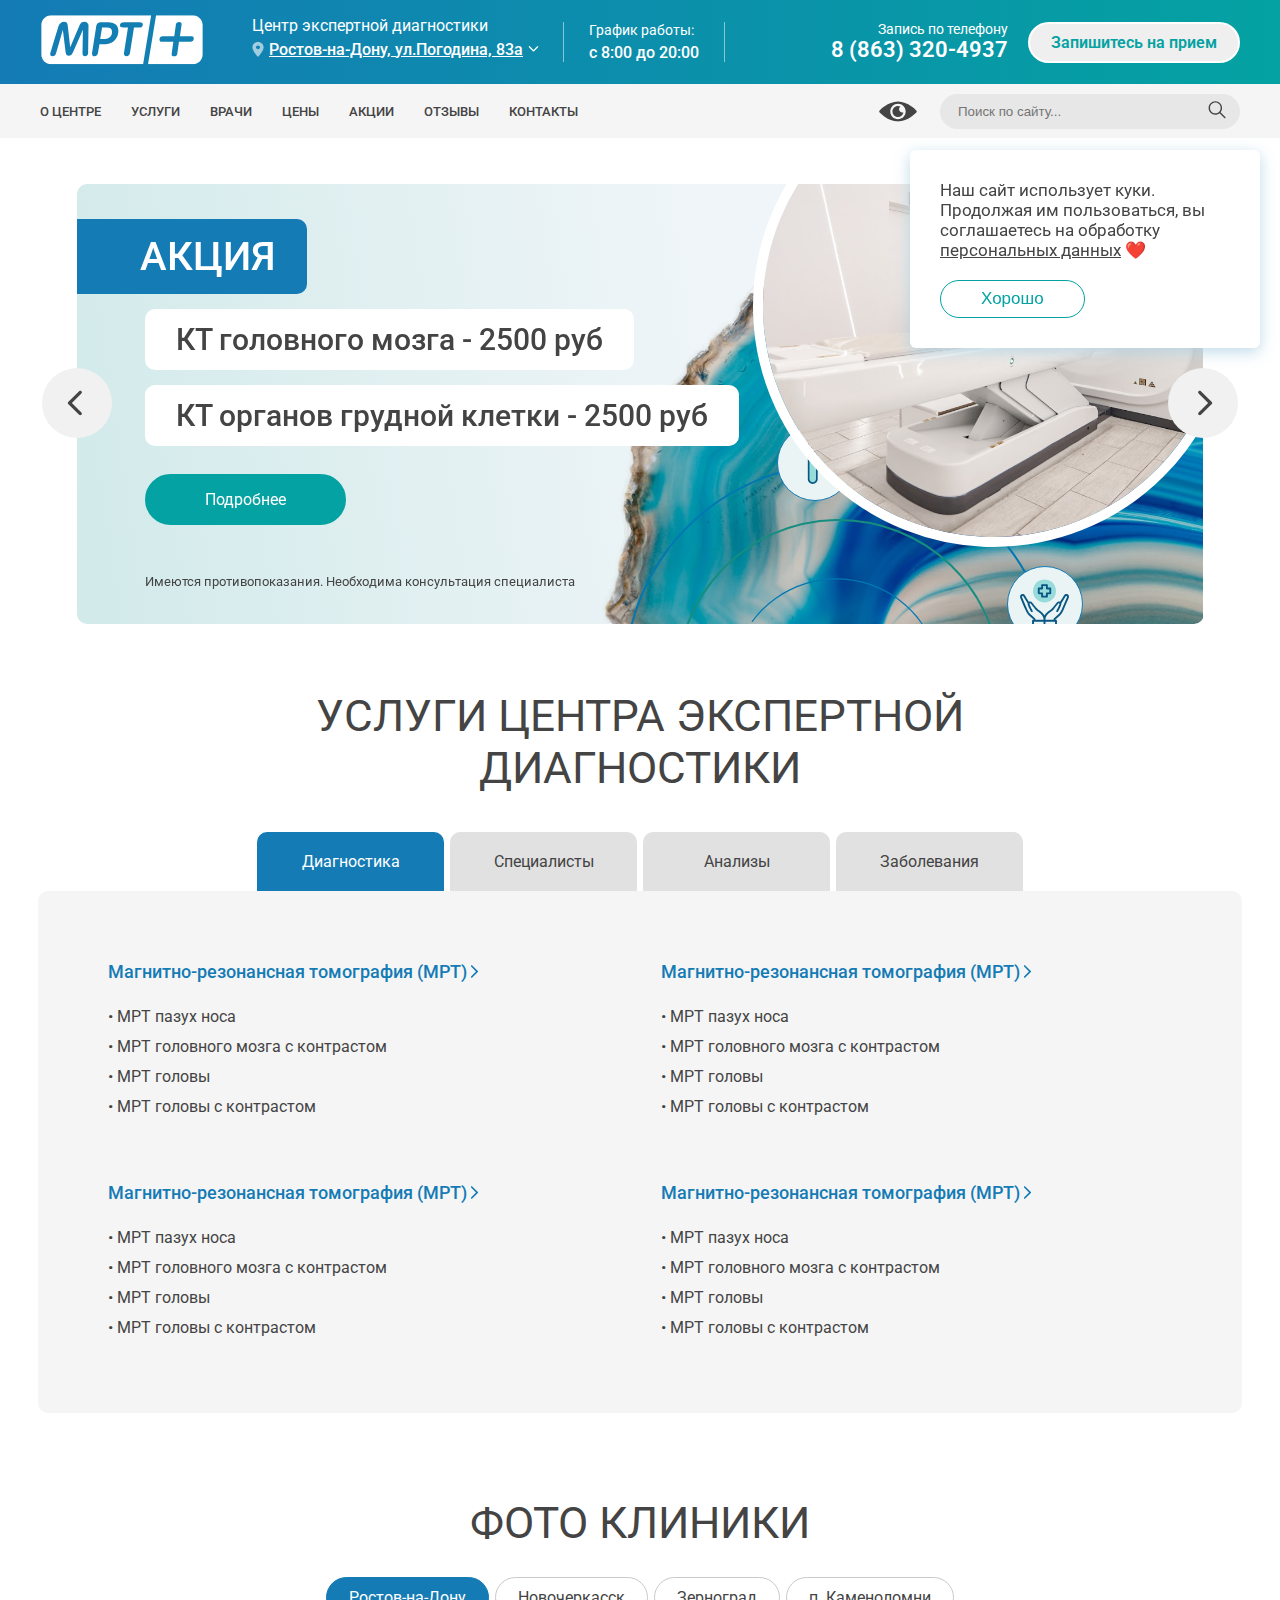
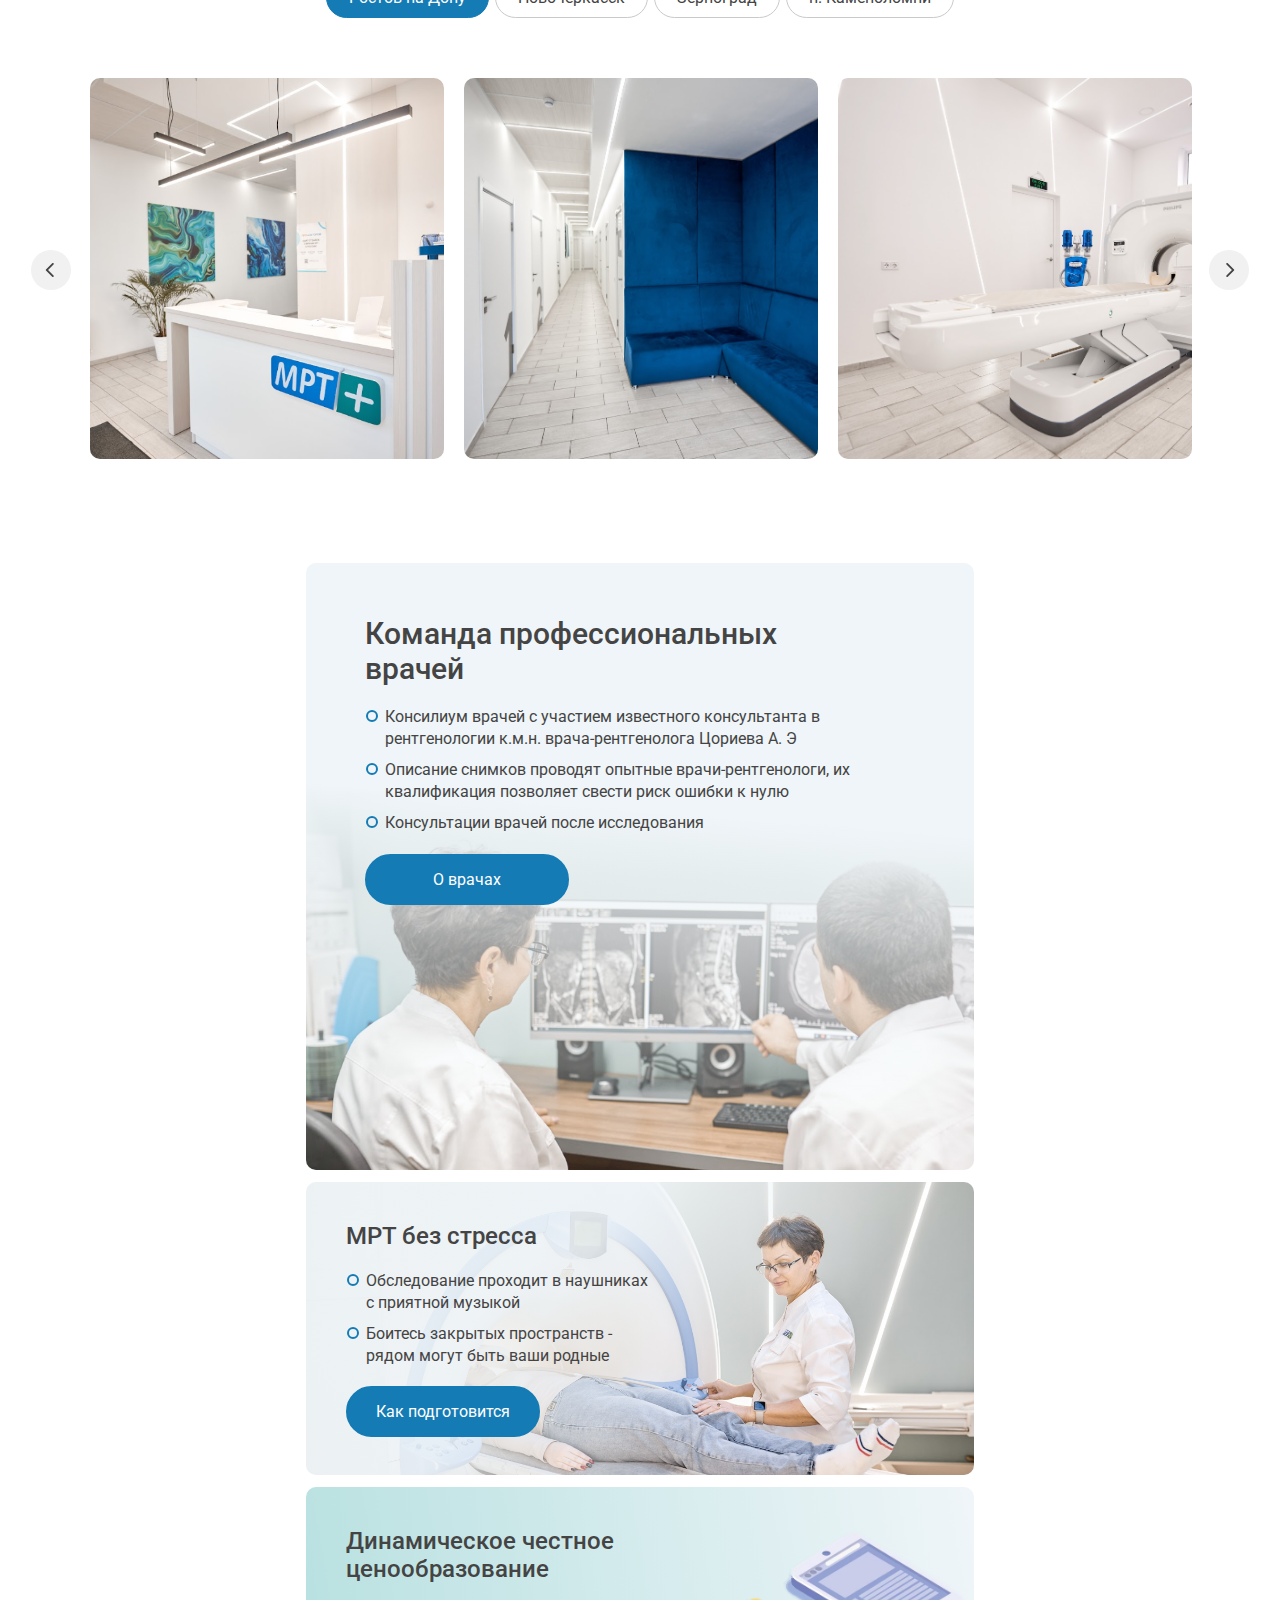
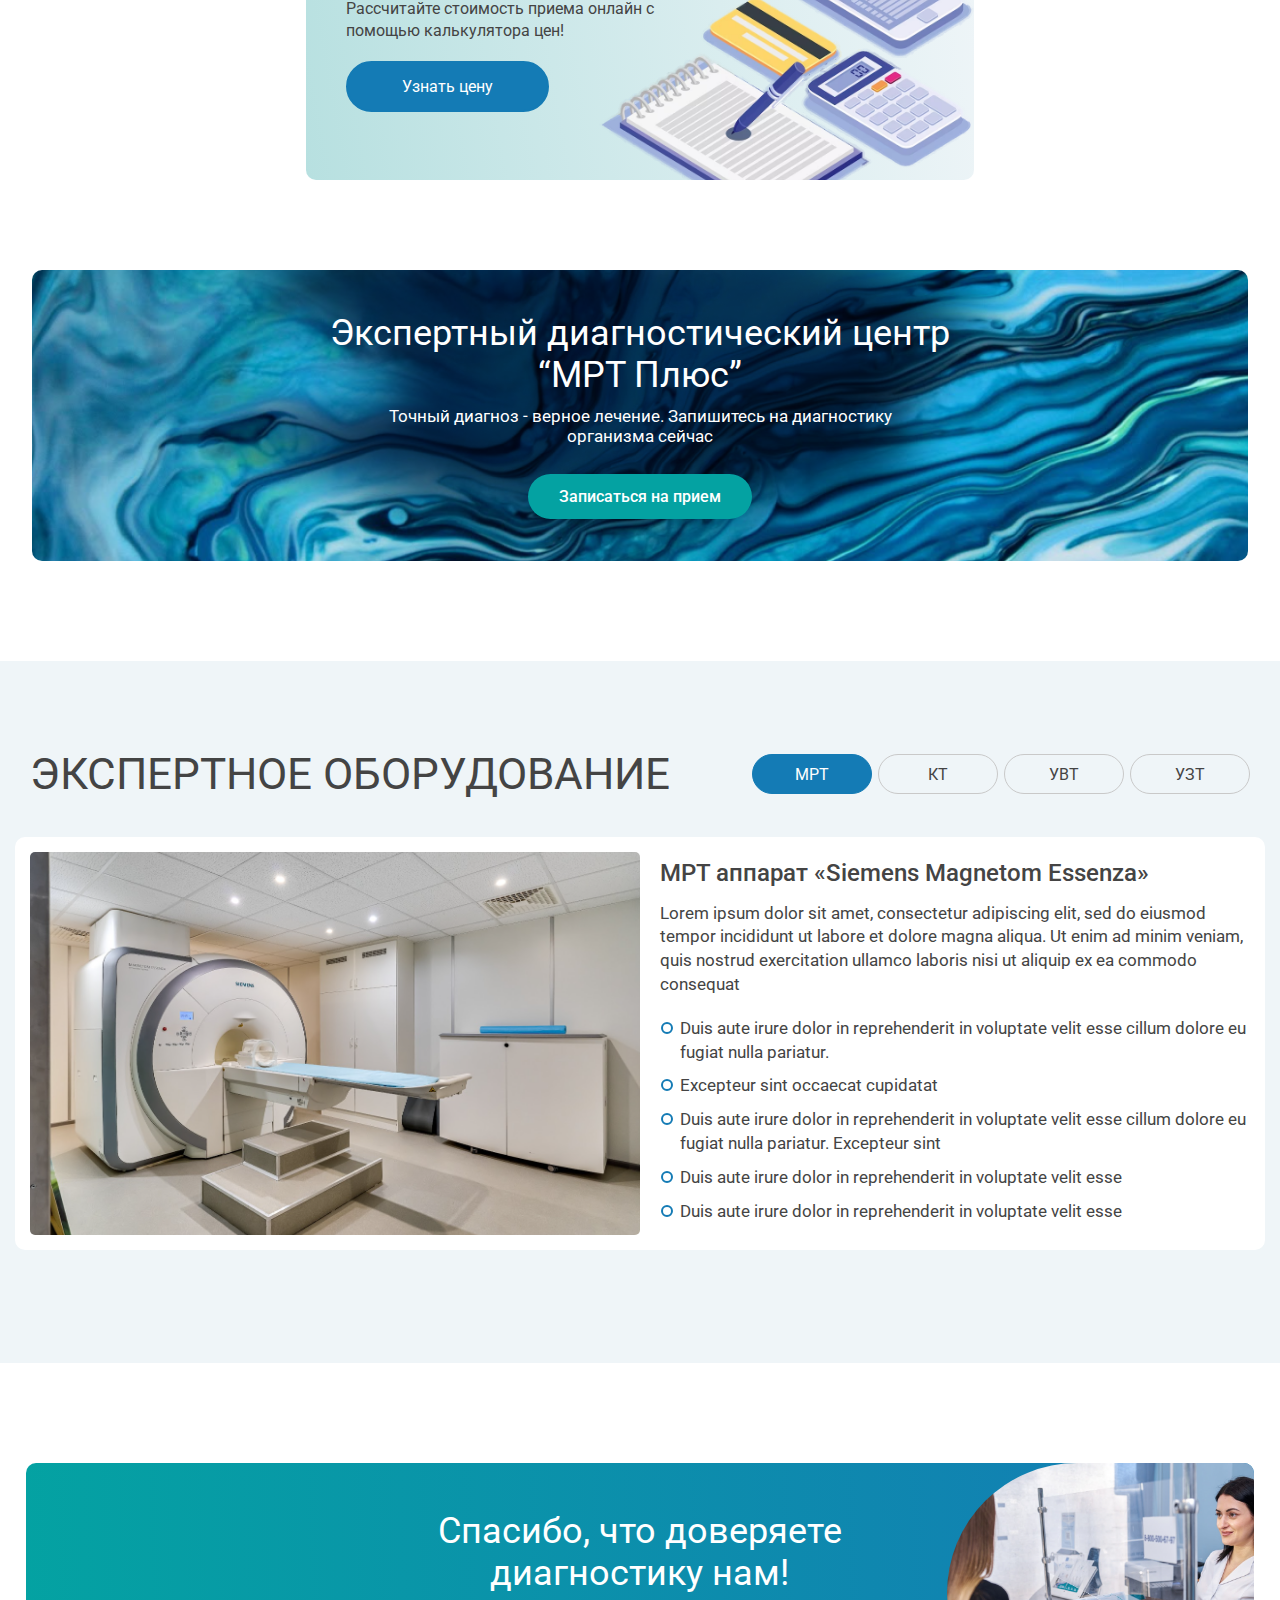
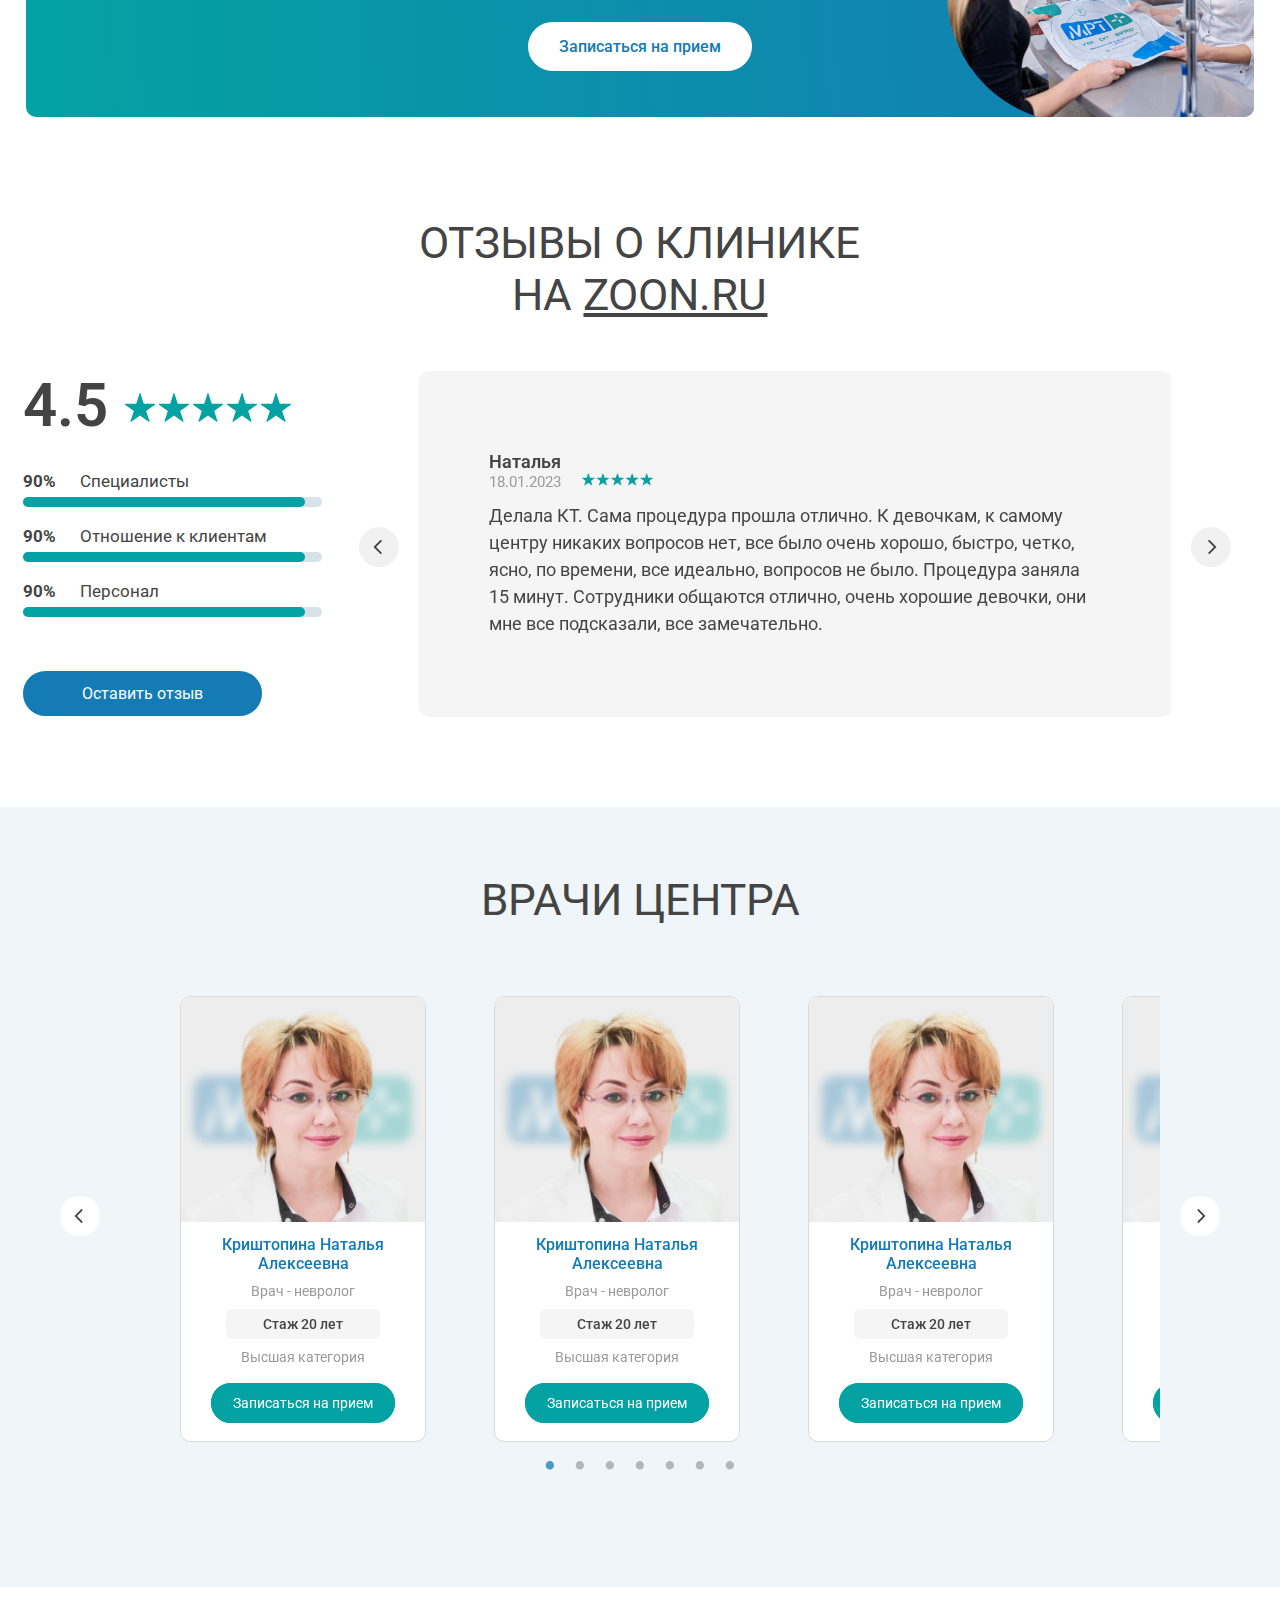
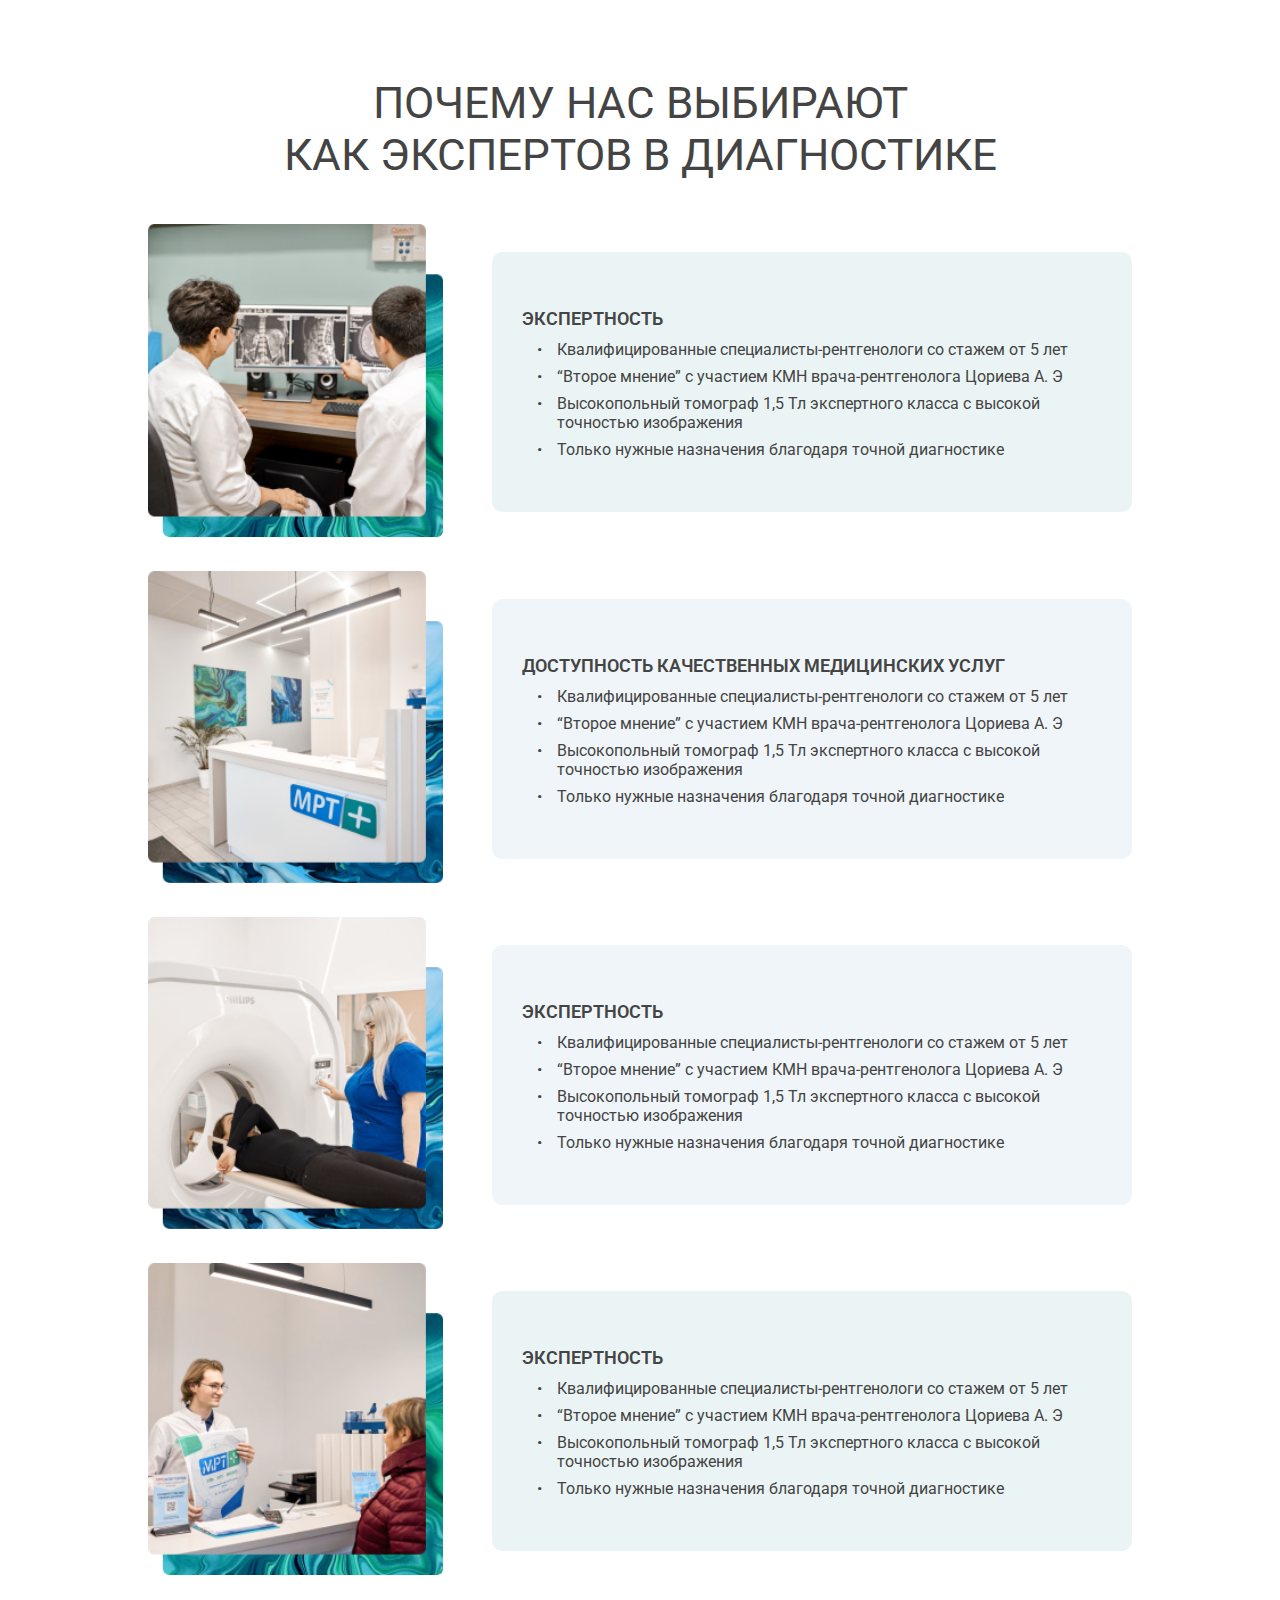
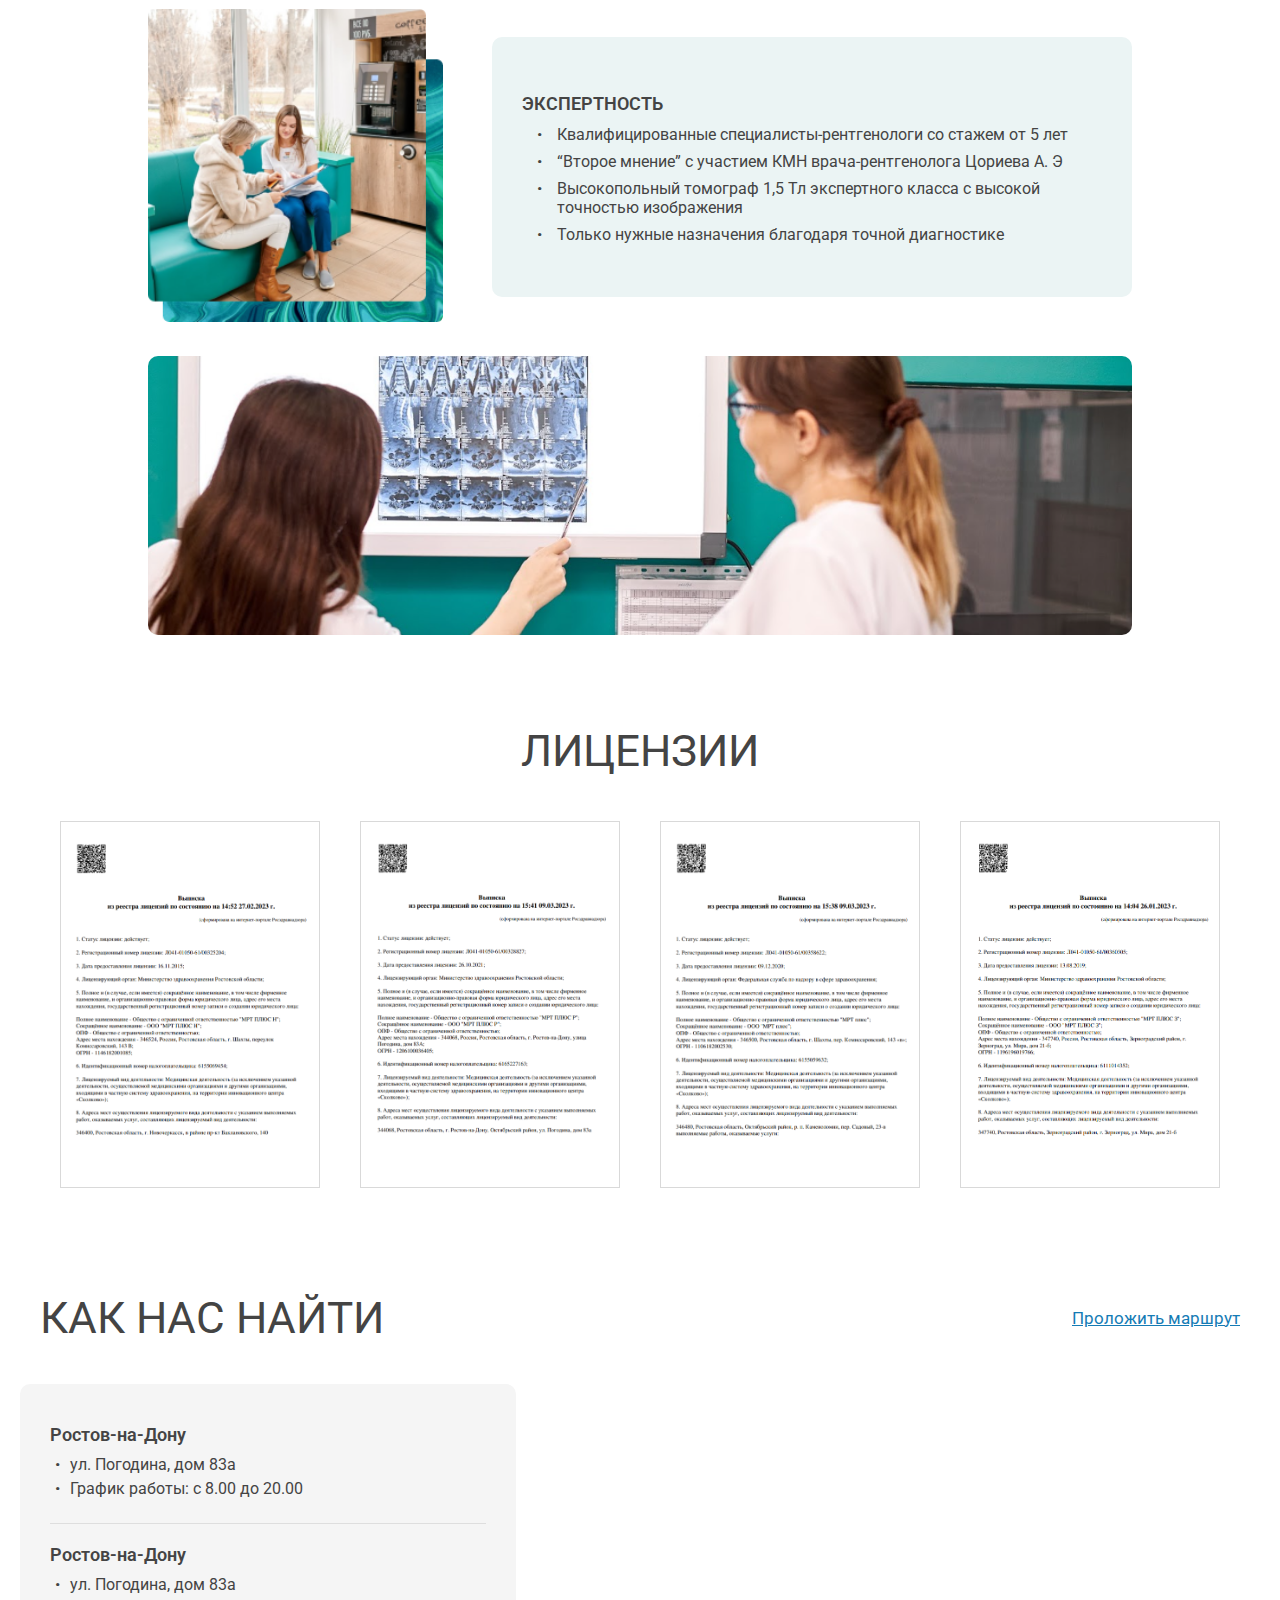
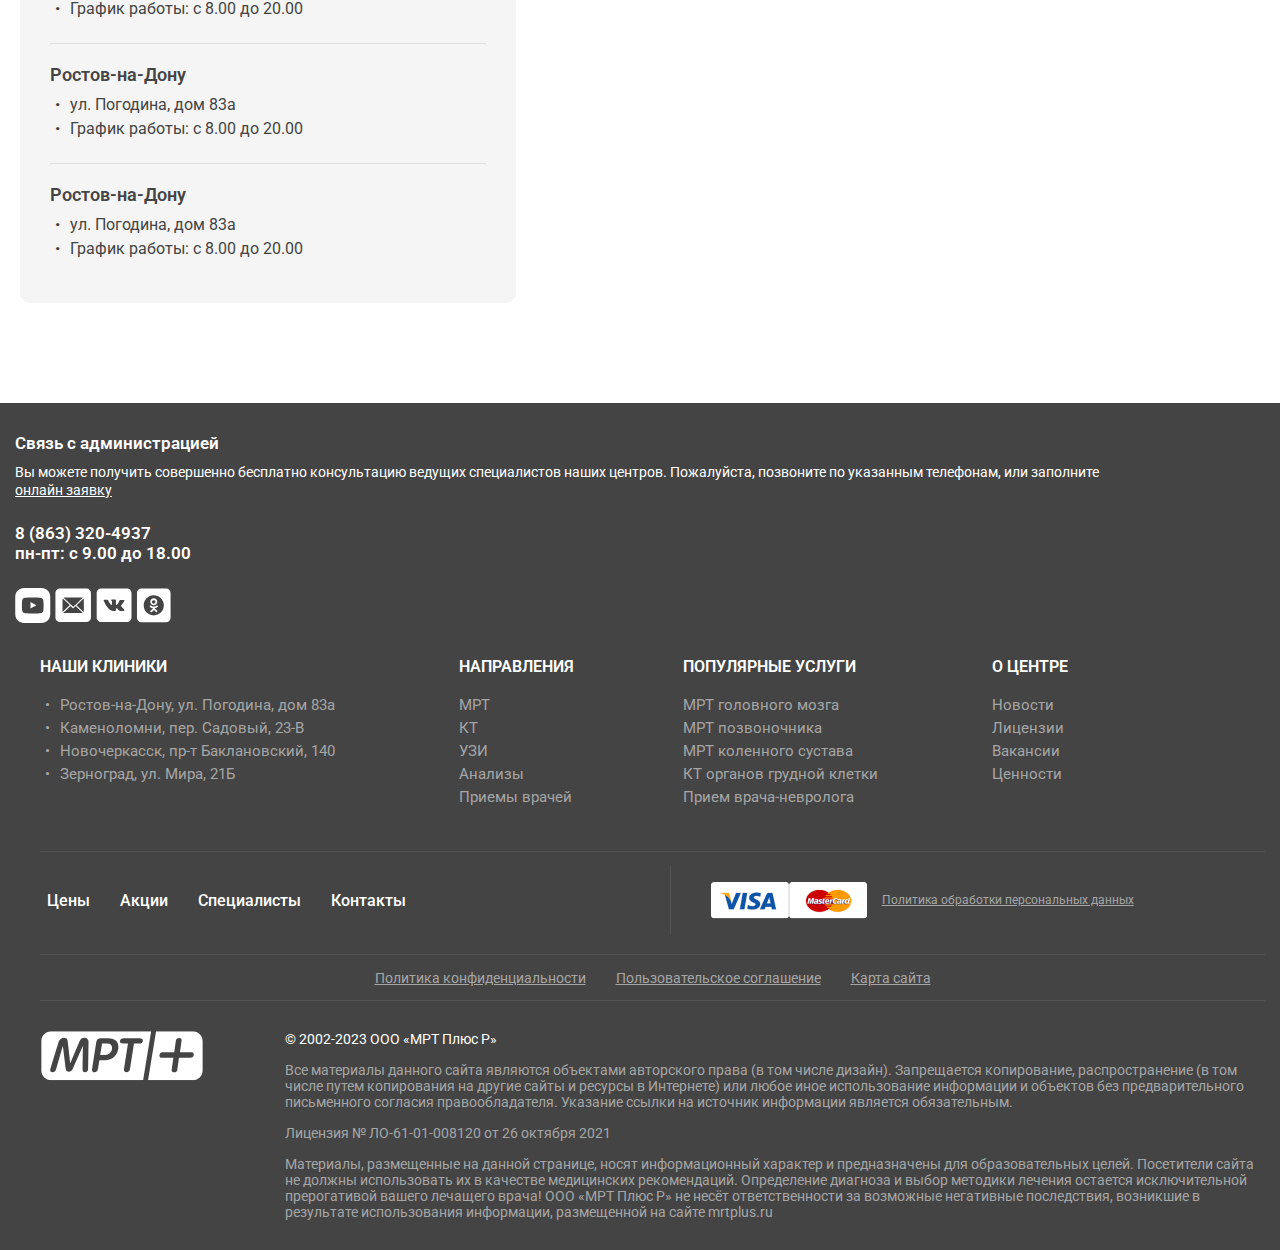
==== commit 84eace17: "fix" ====
--- a/index.html
+++ b/index.html
@@ -31,40 +31,35 @@
         </div>
         <ul>
             <li class=""><a href="/">ГЛАВНАЯ</a></li>
-            <li><a href="/uslugi/">Услуги</a>
-                <ul>
-                    <li><a href="/uslugi/diagnostika/">Диагностика</a>
-                        <ul>
+            <li><a href="/uslugi/">Услуги</a> <button class="mobile_menu_expander"><img
+                        src="img/expand_arrow.svg"></button>
+                <ul class="dnone">
+                    <li><a href="/uslugi/diagnostika/">Диагностика</a> <button class="mobile_menu_expander"><img
+                                src="img/expand_arrow.svg"></button>
+                        <ul class="dnone">
                             <li><a href="/uslugi/diagnostika/mrt/">МРТ</a>
-                                <ul></ul>
                             </li>
                             <li><a href="/uslugi/diagnostika/skt/">СКТ</a>
-                                <ul></ul>
                             </li>
                             <li><a href="/uslugi/diagnostika/uzi/">УЗИ</a>
-                                <ul></ul>
                             </li>
                         </ul>
                     </li>
                     <li><a href="/uslugi/protsedurnyy-kabinet/">Процедурный кабинет</a>
-                        <ul></ul>
                     </li>
                     <li><a href="/uslugi/priem-vrachey/">Прием врачей</a>
-                        <ul></ul>
                     </li>
                     <li><a href="/uslugi/analizy/">Анализы</a>
-                        <ul></ul>
                     </li>
                 </ul>
             </li>
             <li><a href="/doctors/">Врачи</a>
-                <ul></ul>
             </li>
             <li><a href="/tseny/">Цены</a>
-                <ul></ul>
             </li>
-            <li><a href="/skidki-akcii-news/">Акции</a>
-                <ul>
+            <li><a href="/skidki-akcii-news/">Акции</a><button class="mobile_menu_expander"><img
+                        src="img/expand_arrow.svg"></button>
+                <ul class="dnone">
                     <li><a href="/skidki-akcii-news/priem-mammologa-onkologa-i-uzi-molochnyh-zhelez-s-vygodoy/">Прием
                             маммолога-онколога и узи молочных желез с выгодой</a>
                         <ul></ul>
@@ -158,73 +153,85 @@
     <div class="links_and_search">
         <div class="container">
             <div class="links">
-                <div class="links_element">
-                    <a href="#">
-                        О центре
-                    </a>
-                </div>
-                <div class="links_element">
-                    <a href="#">
-                        Услуги
-                    </a>
-                    <div class="dop_links_element">
-                        <div class="dop_links_element_inner">
-                            <a href="#">
-                                Диагностика
-                            </a>
-                            <a href="#"> Процедурный кабинет </a>
-                            <a href="#">
-                                Приём врачей
-                            </a>
-                            <a href="#">
-                                Анализы
-                            </a>
-                        </div>
-                    </div>
-                </div>
-                <div class="links_element">
-                    <a href="#">
-                        Анализы
-                    </a>
-                </div>
-                <div class="links_element">
-                    <a href="#">
-                        Врачи
-                    </a>
-                </div>
-                <div class="links_element">
-                    <a href="#">
-                        Цены
-                    </a>
-                </div>
-                <div class="links_element">
-                    <a href="#">
-                        Акции
-                    </a>
-                    <div class="dop_links_element">
-                        <div class="dop_links_element_inner">
-                            <a href="#">
-                                МРТ
-                            </a>
-                            <a href="#">
-                                СМТ
-                            </a>
-                            <a href="#">
-                                УЗИ
-                            </a>
-                        </div>
-                    </div>
-                </div>
-                <div class="links_element">
-                    <a href="#">
-                        Отзывы
-                    </a>
-                </div>
-                <div class="links_element">
-                    <a href="#">
-                        Контакты
-                    </a>
-                </div>
+                <ul>
+                    <li>
+                        <a href="#">О центре</a>
+                    </li>
+                    <li>
+                        <a href="#">Услуги</a>
+                        <ul>
+                            <div class="wrapper">
+                                <li>
+                                    <a href="#">Диагностика</a>
+                                    <ul>
+                                        <div class="wrapper">
+                                            <li>
+                                                <a href="#">МРТ</a>
+                                            </li>
+                                            <li>
+                                                <a href="#">СКТ</a>
+                                            </li>
+                                            <li>
+                                                <a href="#">УЗИ</a>
+                                            </li>
+                                        </div>
+                                    </ul>
+                                </li>
+                                <li>
+                                    <a href="#">Процедурный кабинет</a>
+                                </li>
+                                <li>
+                                    <a href="#">Прием врачей</a>
+                                </li>
+                                <li>
+                                    <a href="#">Анализы</a>
+                                </li>
+                            </div>
+                        </ul>
+                    </li>
+                    <li>
+                        <a href="#">Врачи</a>
+                    </li>
+                    <li>
+                        <a href="#">Цены</a>
+                    </li>
+                    <li>
+                        <a href="#">Акции</a>
+                        <ul>
+                            <div class="wrapper">
+                                <li><a
+                                        href="/skidki-akcii-news/priem-mammologa-onkologa-i-uzi-molochnyh-zhelez-s-vygodoy/">Прием
+                                        маммолога-онколога и узи молочных желез с выгодой</a>
+                                </li>
+                                <li><a href="/skidki-akcii-news/mrt-vsego-pozvonochnika-so-skidkoy-25-yanvar/">МРТ всего
+                                        позвоночника со скидкой 25%</a>
+                                </li>
+                                <li><a href="/skidki-akcii-news/skidki-10-sotsialnym-gruppam-grazhdan-yanvar/">Скидки
+                                        -5% социальным
+                                        группам граждан</a>
+                                </li>
+                                <li><a href="/skidki-akcii-news/zhenskiy-kompleks-s-vygodoy-400-rub/">Женский комплекс с
+                                        выгодой 400
+                                        руб.</a>
+                                </li>
+                                <li><a href="/skidki-akcii-news/priem-vracha-terapevta-i-analizy-so-skidkoy-787-r/">Прием
+                                        врача
+                                        терапевта и анализы со скидкой 787 р.</a>
+                                </li>
+                                <li><a href="/skidki-akcii-news/vse-vklyucheno-skidka-25/">«Все включено» Скидка 25% на
+                                        МРТ
+                                        головного мозга + МРТ артерии</a>
+                                </li>
+                            </div>
+                        </ul>
+                    </li>
+                    <li>
+                        <a href="#">Отзывы</a>
+                    </li>
+                    <li>
+                        <a href="#">Контакты</a>
+                    </li>
+                </ul>
             </div>
             <div class="search">
                 <img src="img/eye.svg" class="eye" />
--- a/css/styles.css
+++ b/css/styles.css
@@ -2126,6 +2126,14 @@
   height: 100vh;
   overflow: auto;
 }
+#mobile_menu .mobile_menu_expander {
+  background: none;
+  padding: 14px;
+  padding-left: 20px;
+}
+#mobile_menu .mobile_menu_expander img {
+  width: 20px;
+}
 #mobile_menu #mobile_menu_cross {
   position: absolute;
   top: 40px;
@@ -2157,7 +2165,7 @@
   line-height: 140%;
   display: inline-block;
   text-transform: uppercase;
-  padding: 8px 0px;
+  padding: 12px 0px;
   text-decoration: none;
 }
 
@@ -2601,6 +2609,62 @@
     display: none;
   }
 }
+.links_and_search .links ul {
+  display: flex;
+  -moz-column-gap: 30px;
+       column-gap: 30px;
+}
+.links_and_search .links ul li {
+  list-style-type: none;
+  font-style: normal;
+  font-weight: 500;
+  font-size: 14px;
+  line-height: 16px;
+  text-transform: uppercase;
+}
+.links_and_search .links ul li ul {
+  display: none;
+  width: 0px;
+  height: 0px;
+}
+.links_and_search .links ul li:hover ul {
+  display: block;
+  position: relative;
+  top: 10px;
+  z-index: 5;
+}
+.links_and_search .links ul li:hover ul .wrapper {
+  width: 300px;
+  height: auto;
+  box-shadow: 0px 0px 10px gray;
+  background-color: white;
+}
+.links_and_search .links ul li:hover ul .wrapper ul {
+  display: none;
+  position: relative;
+  top: -55px;
+  left: 280px;
+  height: 0px;
+  width: 0px;
+}
+.links_and_search .links ul li:hover ul .wrapper a {
+  display: block;
+  padding: 20px;
+}
+.links_and_search .links ul li:hover ul .wrapper a:hover {
+  opacity: 1;
+  color: white;
+  background-color: #0070AF;
+}
+.links_and_search .links ul li:hover ul .wrapper li:hover ul {
+  display: block;
+}
+.links_and_search .links ul li:hover ul .wrapper li:hover ul .wrapper {
+  width: 300px;
+  height: auto;
+  box-shadow: 0px 0px 10px gray;
+  background-color: white;
+}
 .links_and_search .links a {
   font-family: "Roboto";
   font-style: normal;
@@ -2614,47 +2678,6 @@
 }
 .links_and_search .links a:hover {
   opacity: 0.7;
-}
-.links_and_search .links .dop_links_element {
-  width: 0px;
-  height: 0px;
-  position: relative;
-  top: 10px;
-  z-index: 5;
-}
-.links_and_search .links .dop_links_element .dop_links_element_inner {
-  display: none;
-  width: -moz-fit-content;
-  width: fit-content;
-  margin-left: -18px;
-  min-width: 202px;
-  border-radius: 10px;
-  box-shadow: 0px 0px 10px gray;
-  height: auto;
-  background-color: white;
-}
-.links_and_search .links .dop_links_element .dop_links_element_inner a {
-  display: block;
-  padding: 14px 20px 14px;
-}
-.links_and_search .links .dop_links_element .dop_links_element_inner a:first-child {
-  padding: 20px 20px 14px;
-  border-radius: 10px 10px 0px 0px;
-}
-.links_and_search .links .dop_links_element .dop_links_element_inner a:last-child {
-  padding: 14px 20px 20px;
-  border-radius: 0px 0px 10px 10px;
-}
-.links_and_search .links .dop_links_element .dop_links_element_inner a:hover {
-  background-color: #0070AF;
-  color: white;
-  opacity: 1;
-}
-.links_and_search .links .links_element:hover {
-  cursor: hover;
-}
-.links_and_search .links .links_element:hover .dop_links_element_inner {
-  display: block;
 }
 
 @media (max-width: 1000px) {
@@ -4166,12 +4189,14 @@
 @media (max-width: 700px) {
   .whywe_main_flex_element .img_and_text p {
     display: block;
+    padding-bottom: 25px;
   }
 }
 @media (max-width: 450px) {
   .whywe_main_flex_element .img_and_text p {
     width: 60%;
     padding-left: 10px;
+    padding-right: 20px;
   }
 }
 .whywe_main_flex_element_content {
@@ -4420,6 +4445,11 @@
 @media (max-width: 1400px) {
   footer {
     padding: 30px 15px;
+  }
+}
+@media (max-width: 700px) {
+  footer {
+    margin-top: 0px;
   }
 }
 footer .left_col {
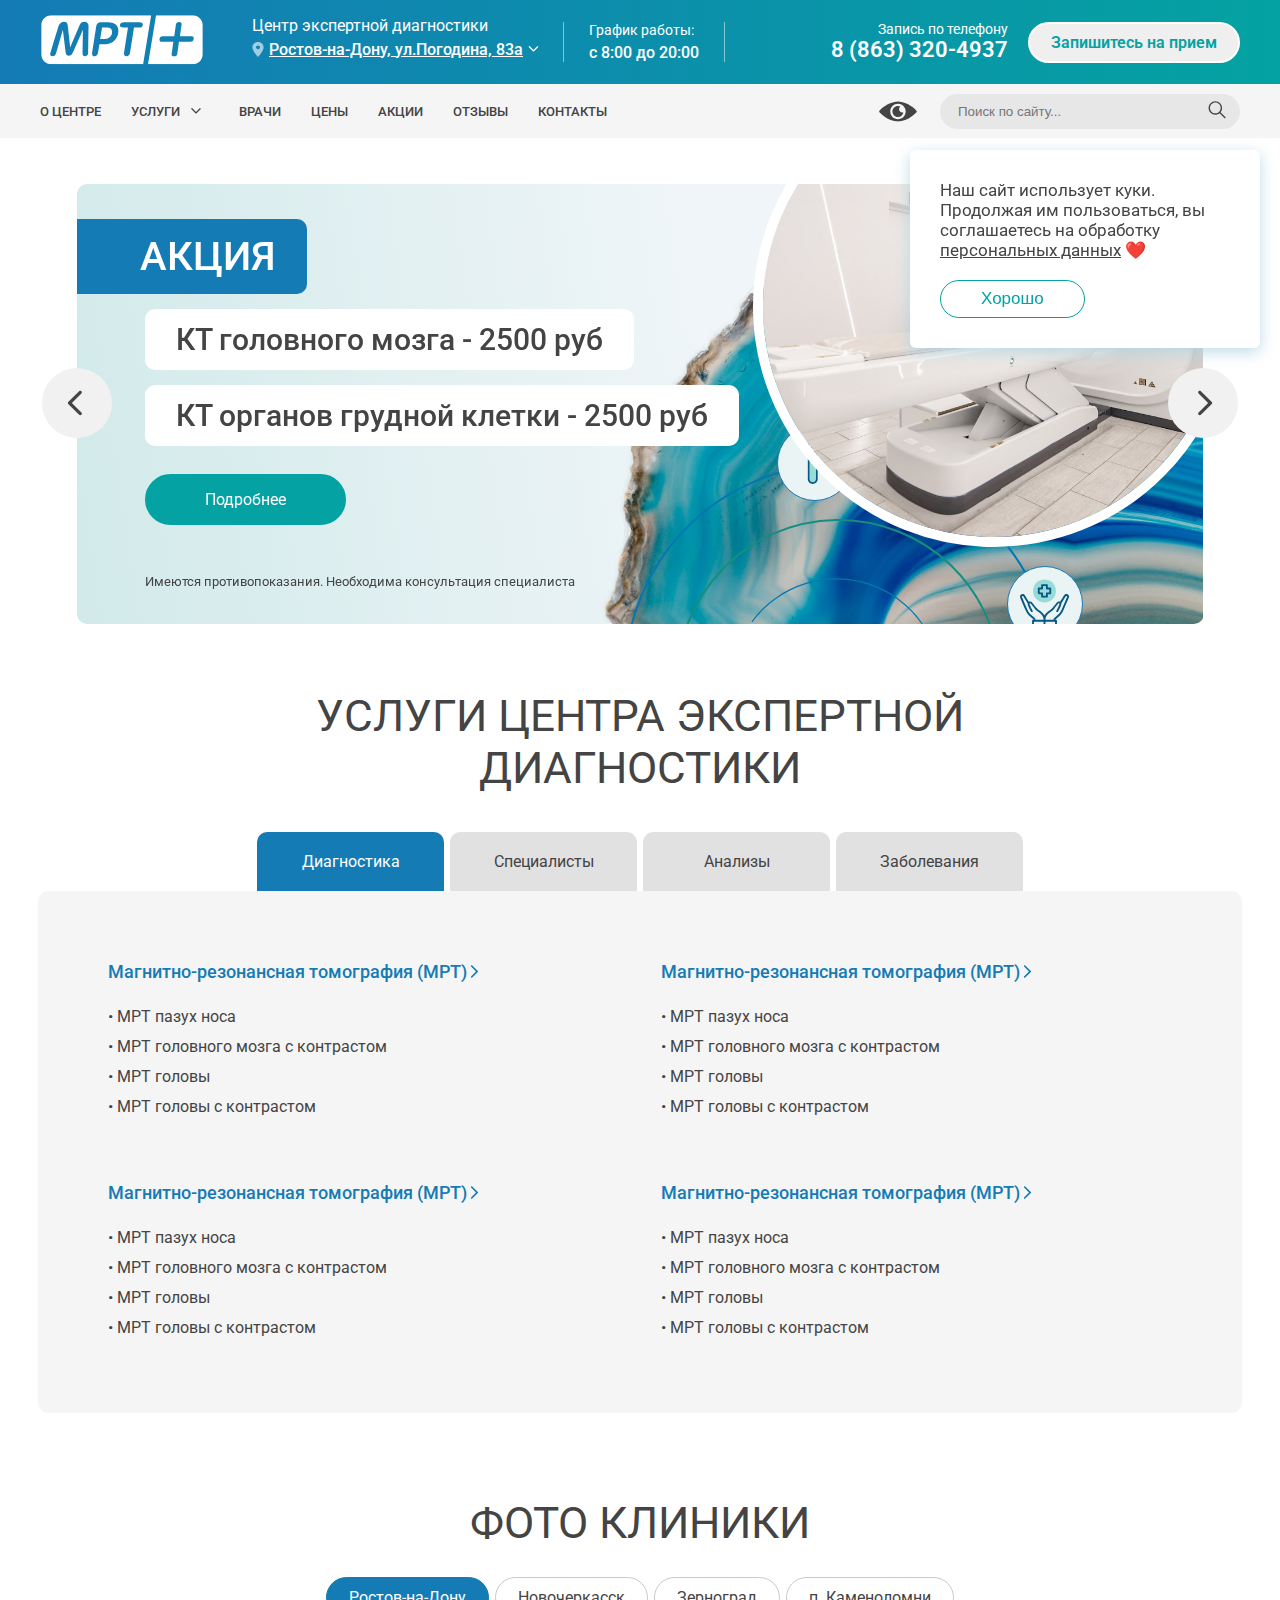
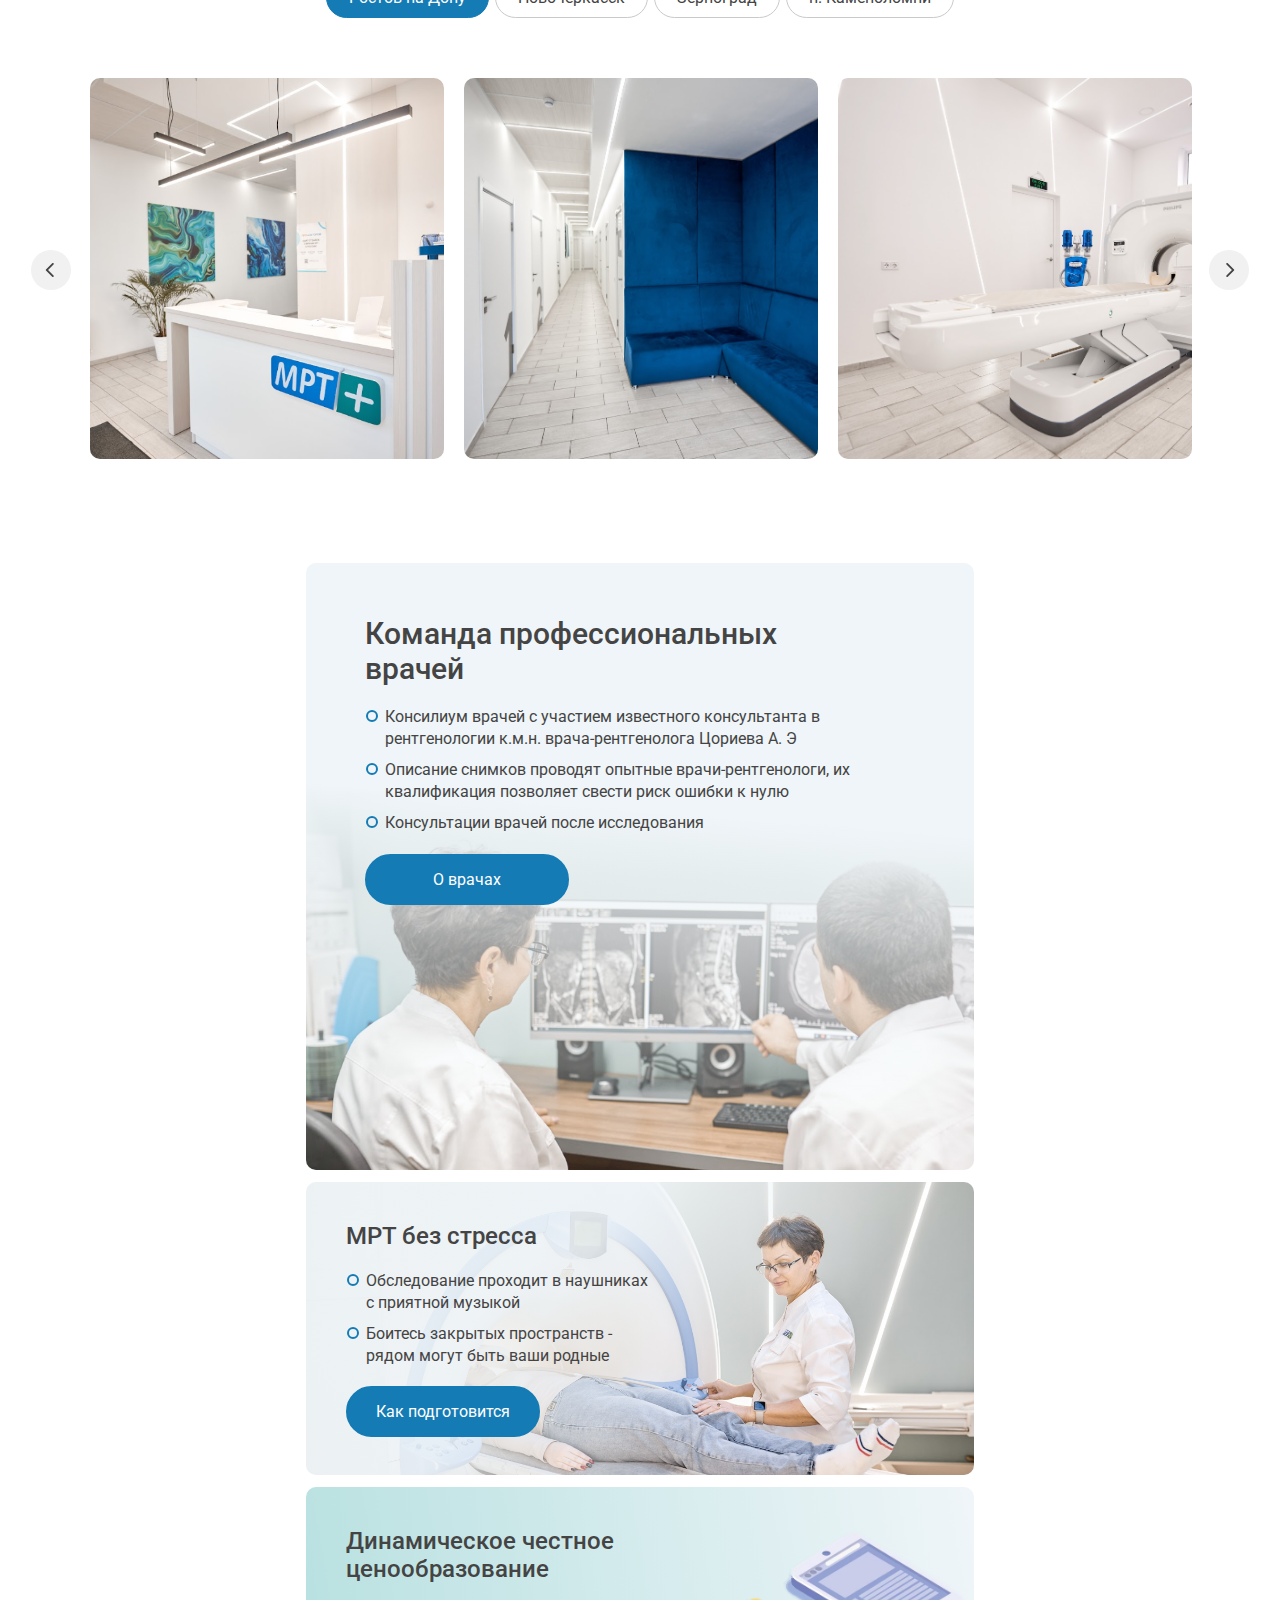
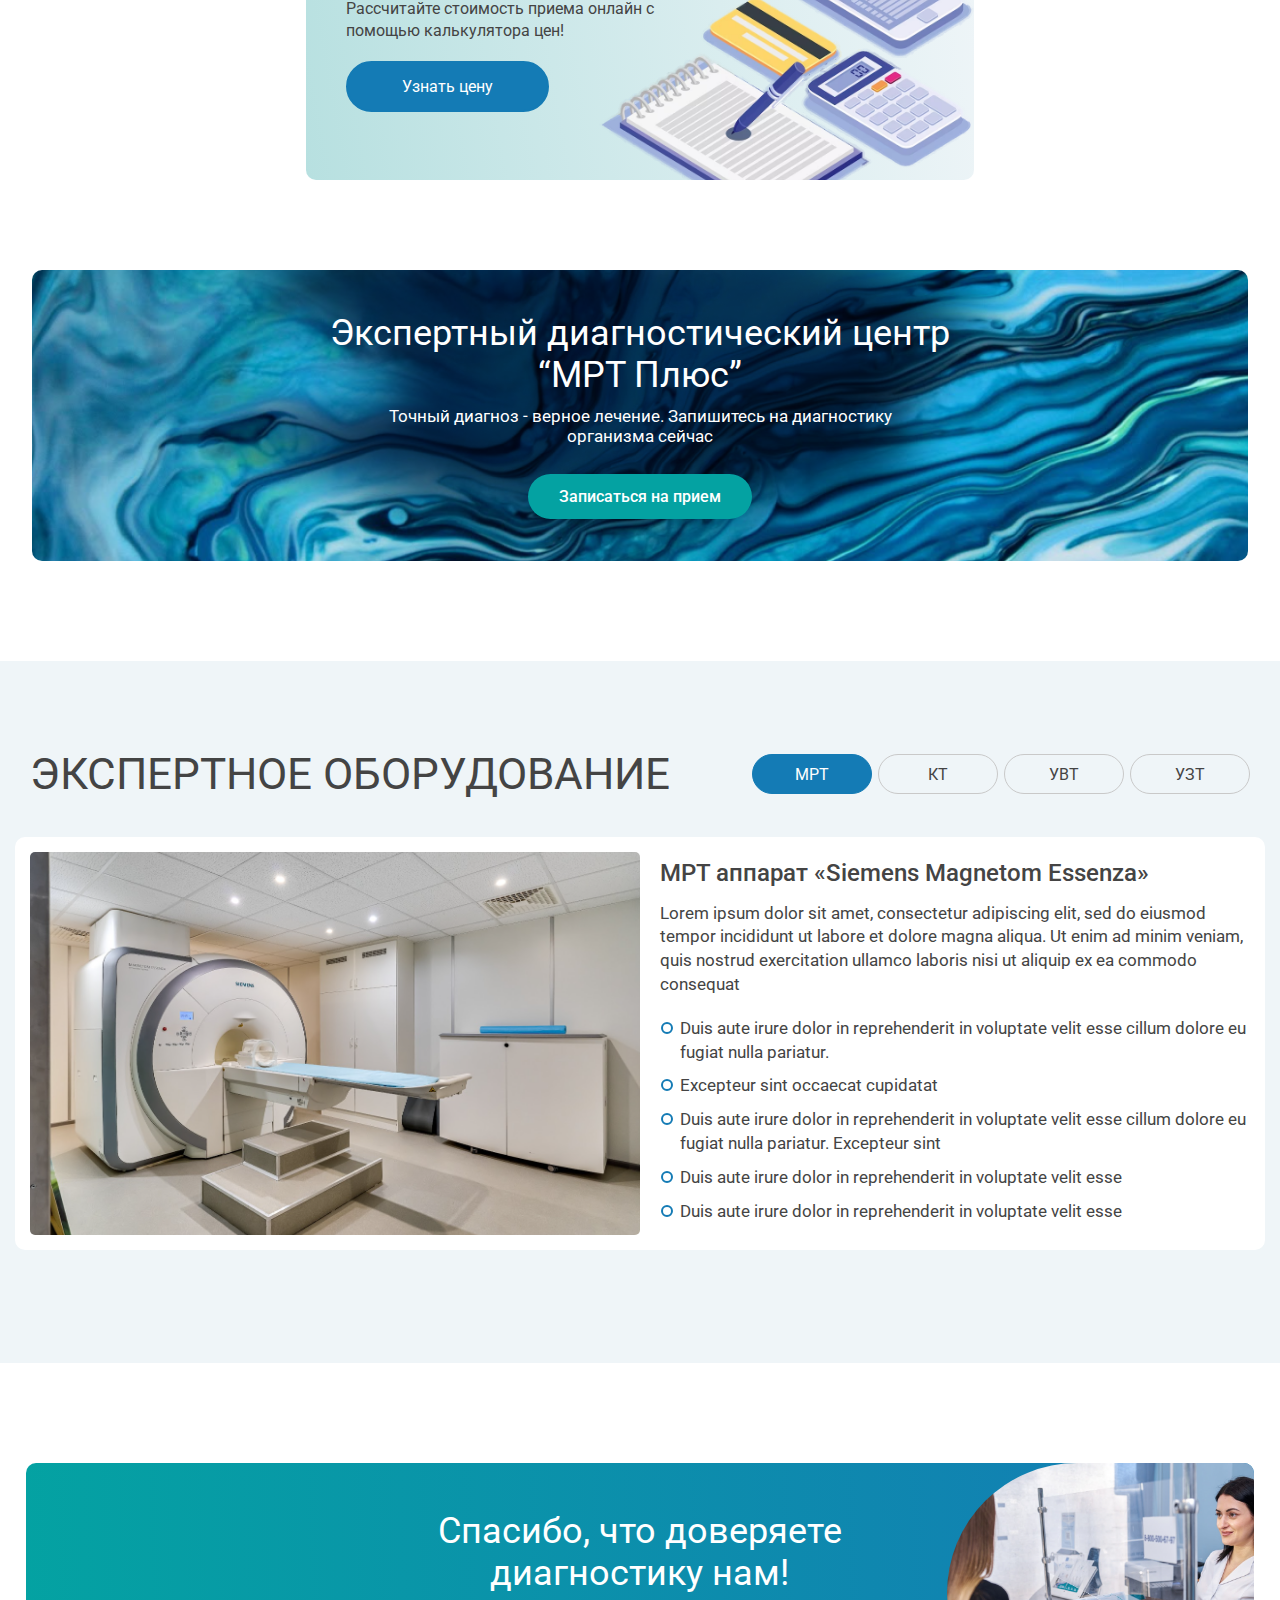
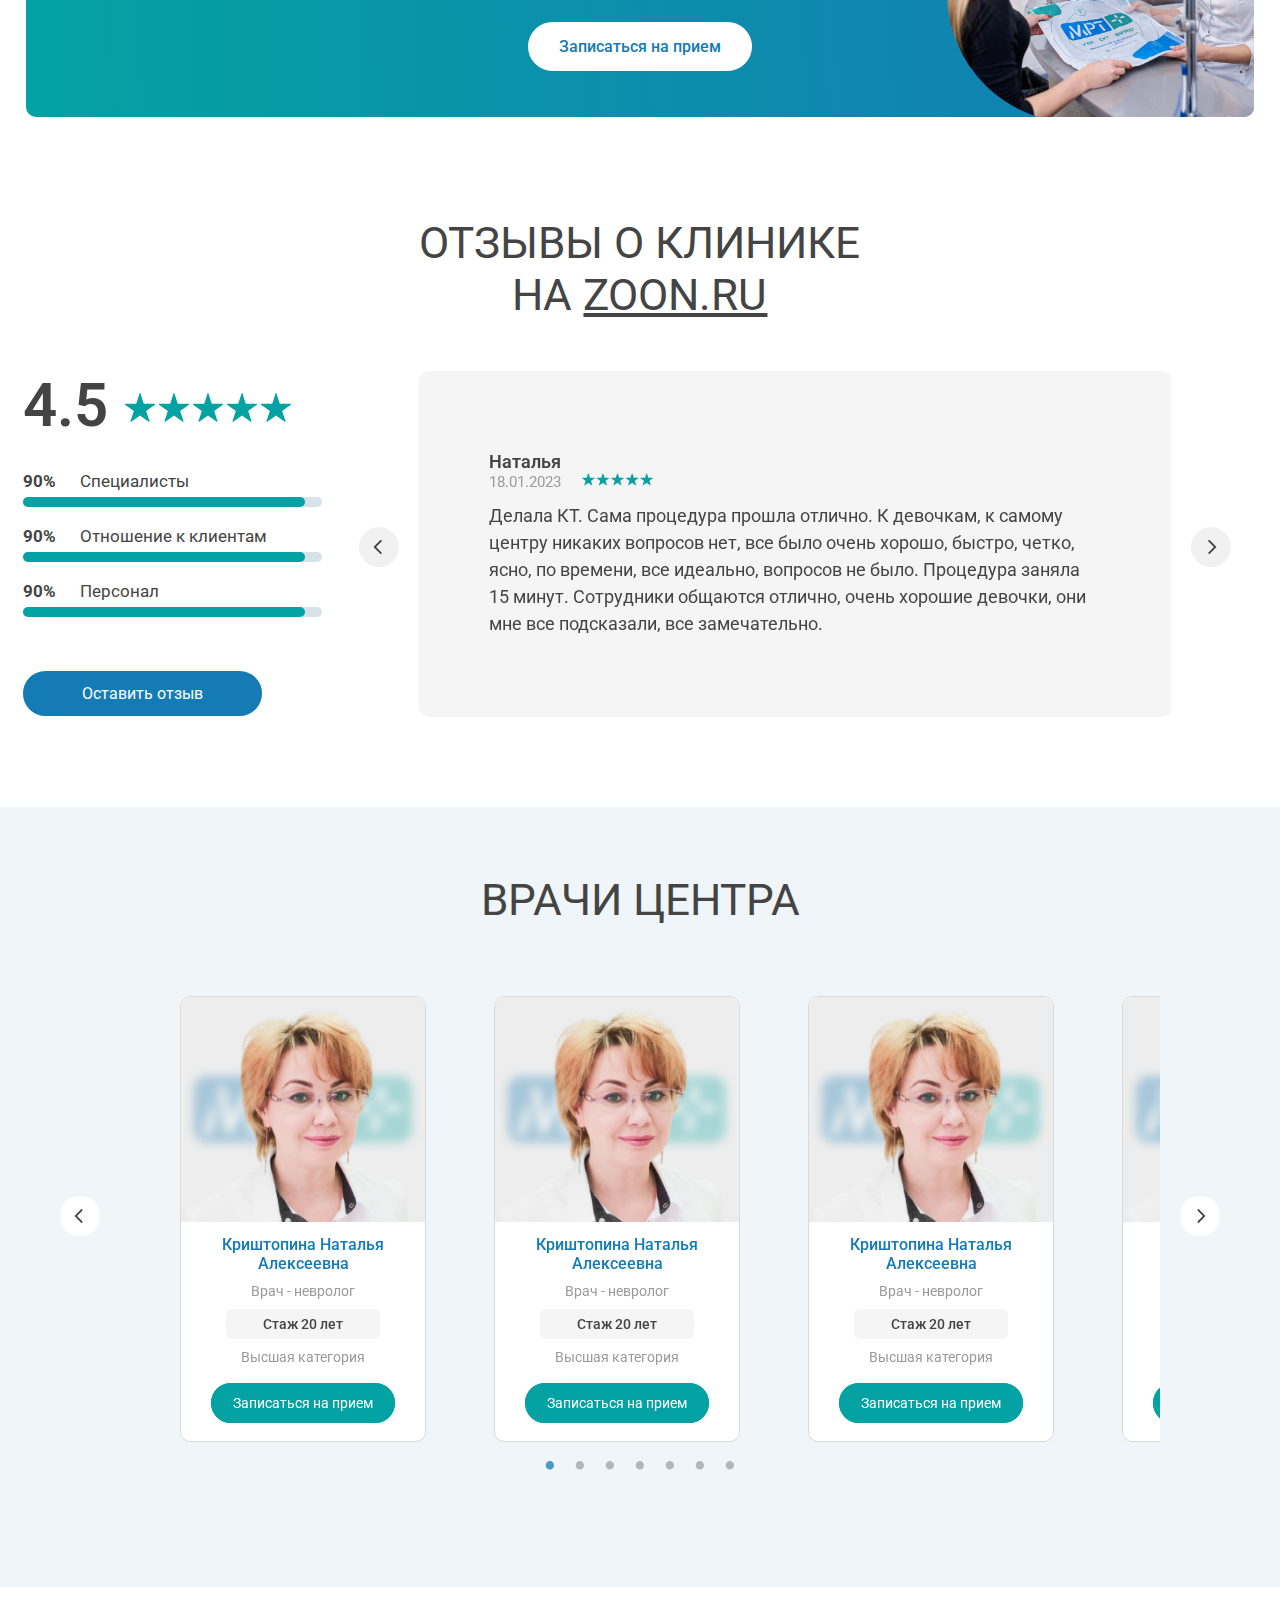
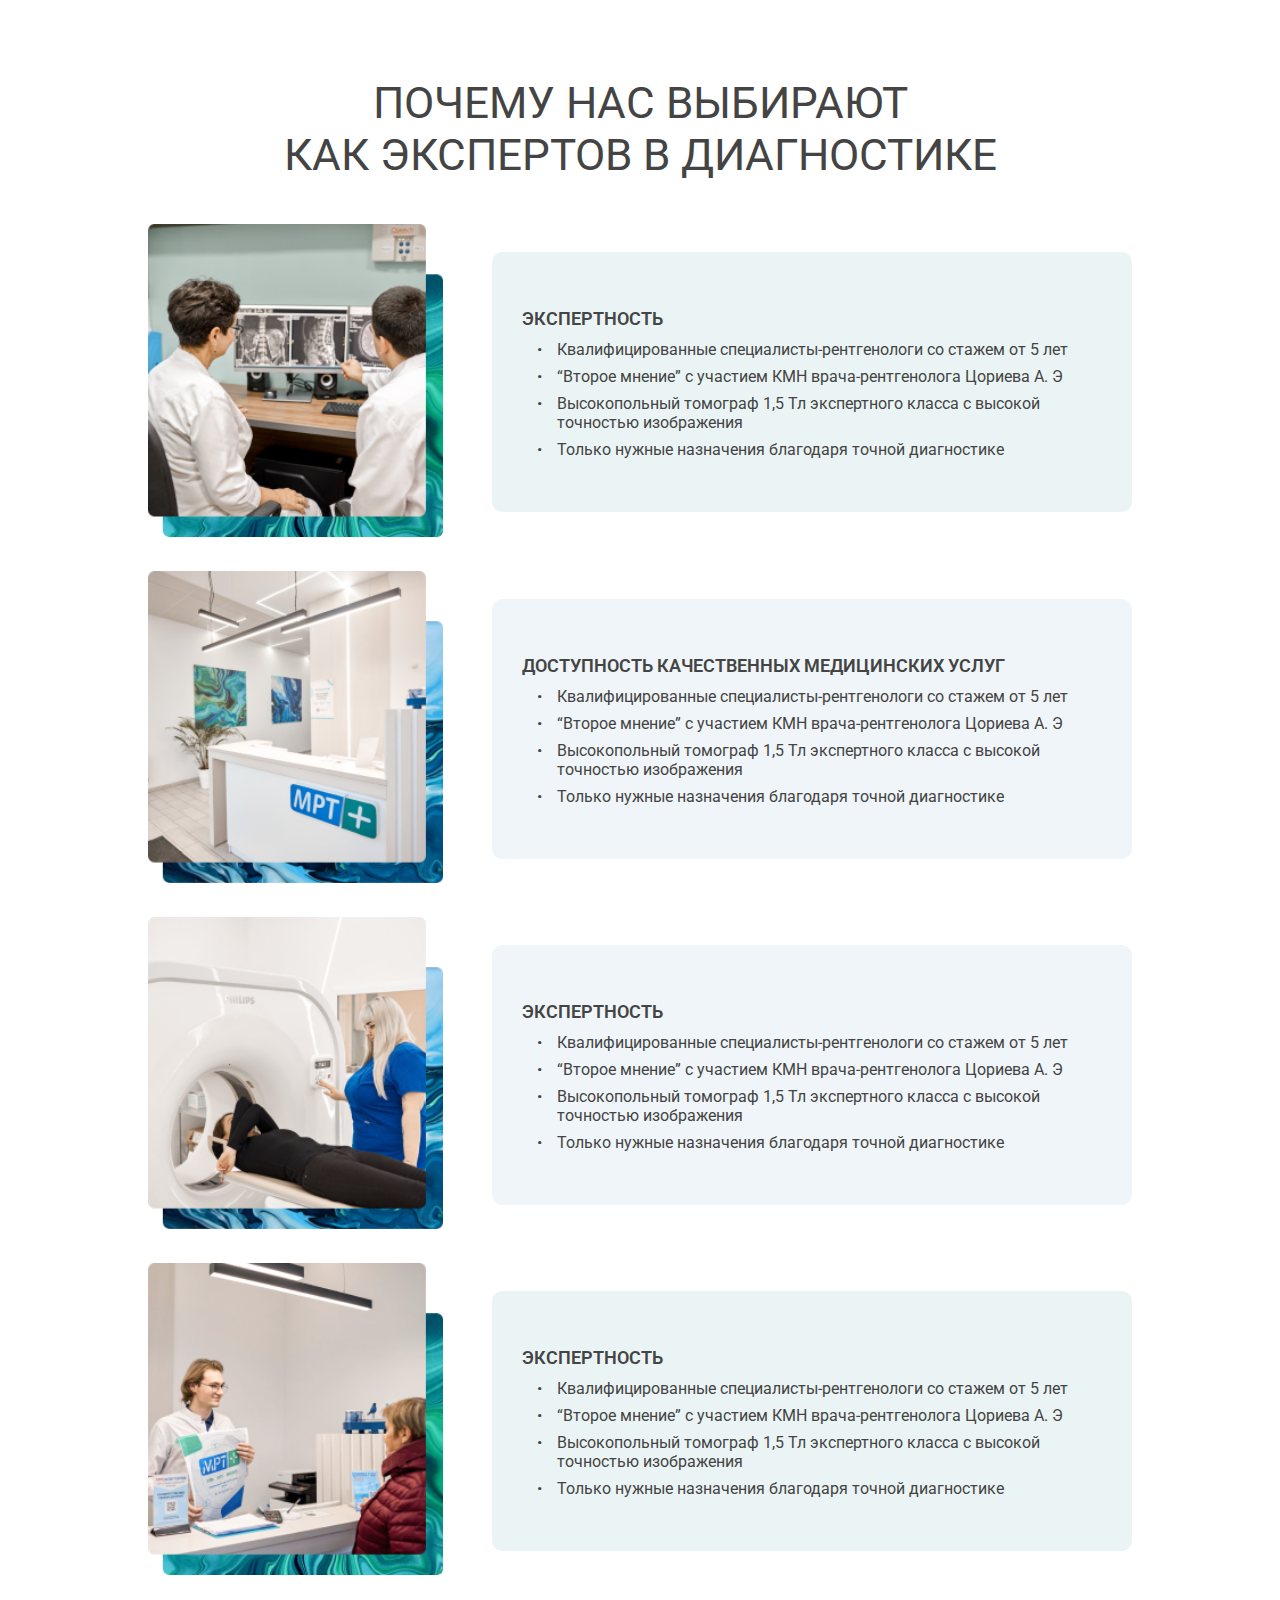
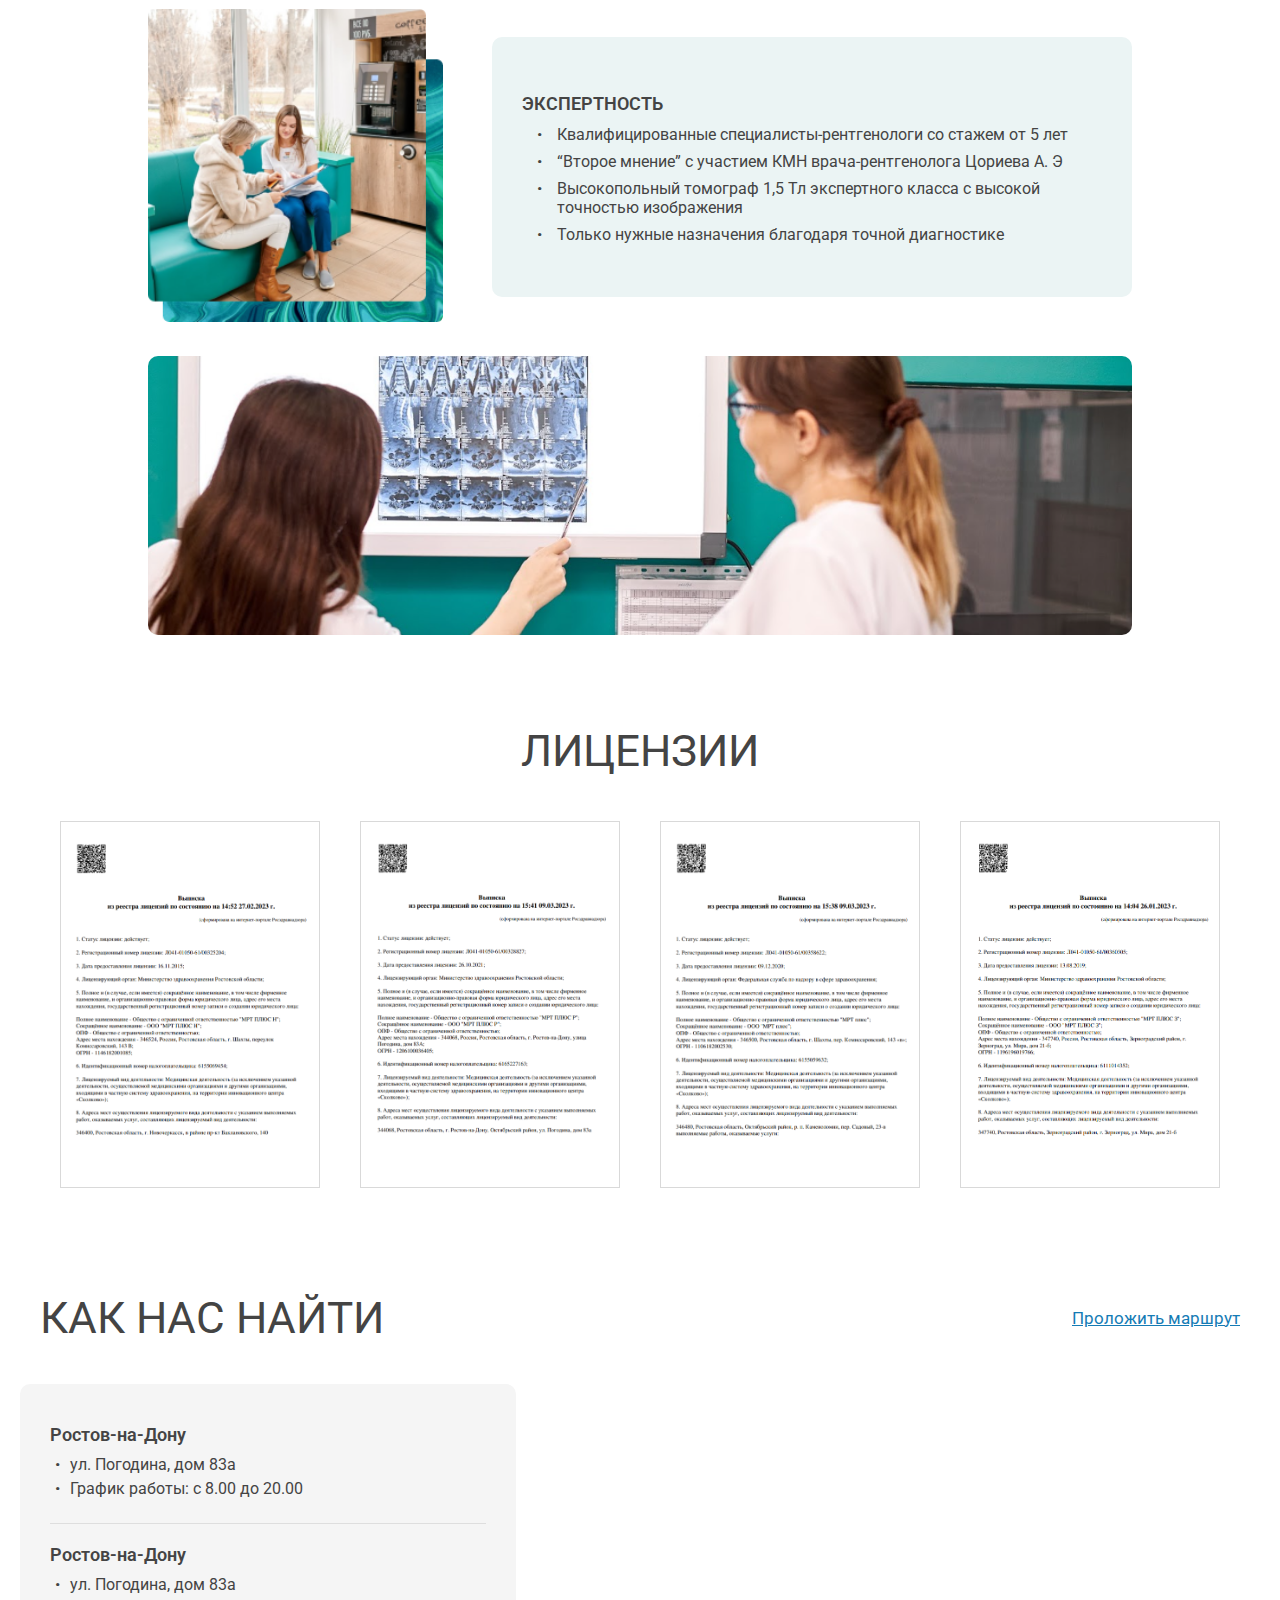
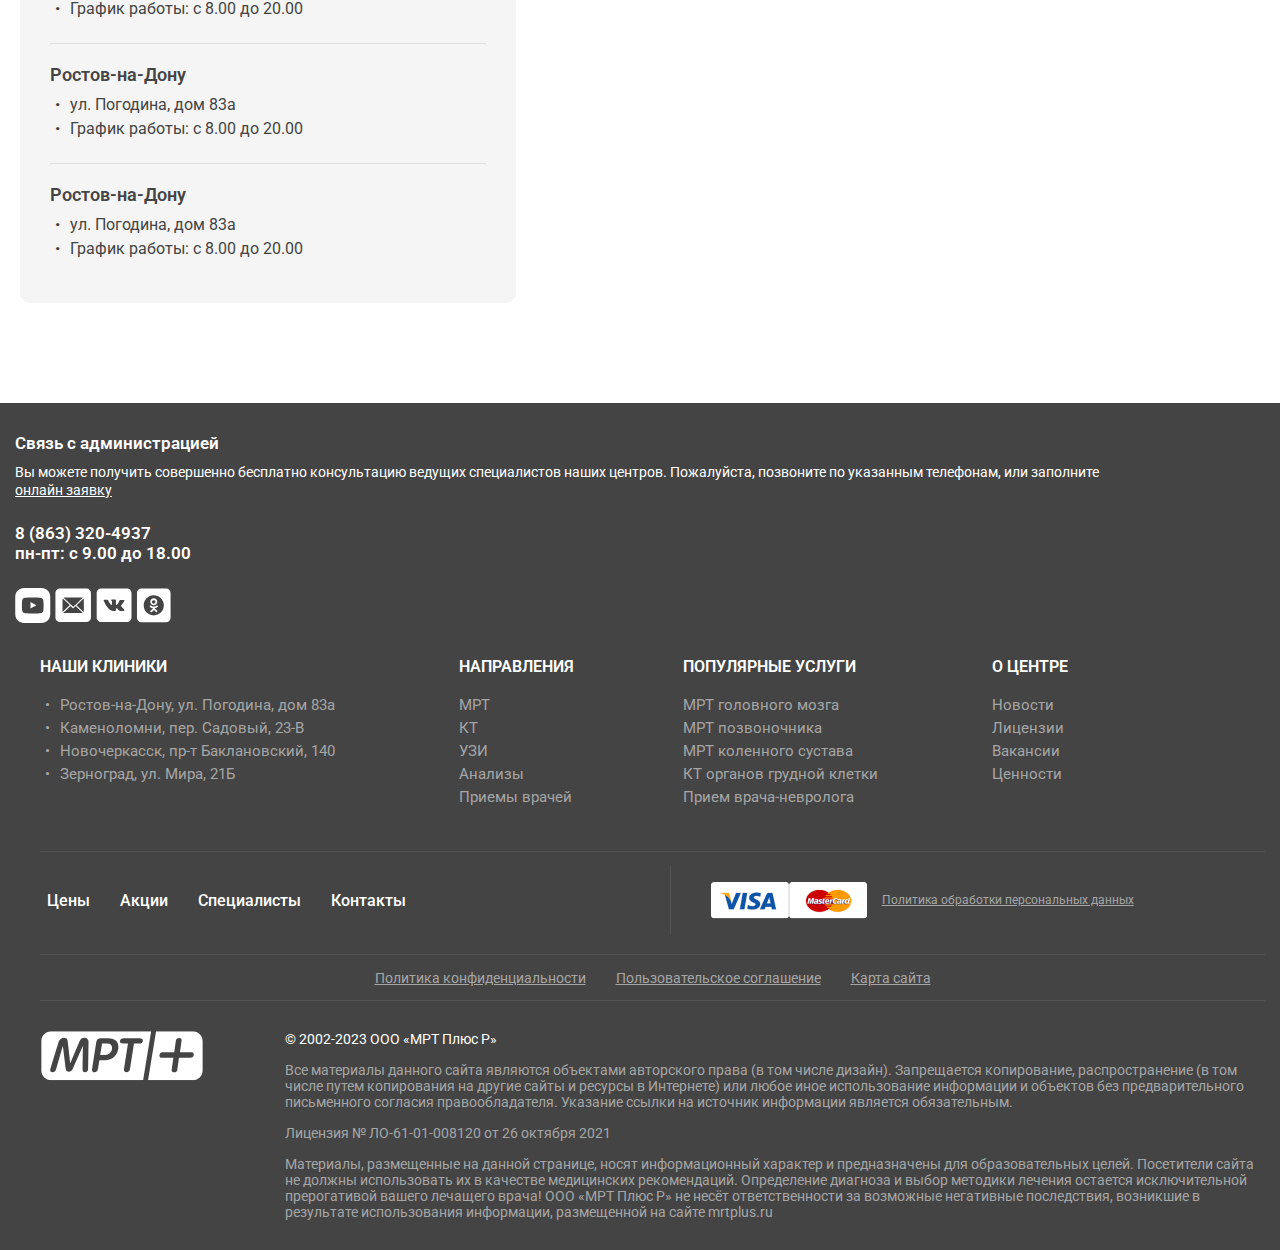
==== commit 7d1b8c51: "last fix" ====
--- a/index.html
+++ b/index.html
@@ -158,15 +158,44 @@
                         <a href="#">О центре</a>
                     </li>
                     <li>
-                        <a href="#">Услуги</a>
+                        <a href="#">Услуги <svg width="11" height="6" viewBox="0 0 11 6" fill="none"
+                                xmlns="http://www.w3.org/2000/svg">
+                                <path
+                                    d="M10.05 1.1875L5.85001 5.4C5.80001 5.45 5.74585 5.4855 5.68751 5.5065C5.62918 5.5275 5.56668 5.53784 5.50001 5.5375C5.43335 5.5375 5.37085 5.52717 5.31251 5.5065C5.25418 5.48584 5.20001 5.45034 5.15001 5.4L0.937512 1.1875C0.820845 1.07084 0.762512 0.925002 0.762512 0.750002C0.762512 0.575002 0.825012 0.425003 0.950012 0.300003C1.07501 0.175003 1.22085 0.112503 1.38751 0.112503C1.55418 0.112503 1.70001 0.175003 1.82501 0.300003L5.50001 3.975L9.17501 0.300002C9.29168 0.183336 9.43551 0.125002 9.60651 0.125002C9.77751 0.125002 9.92535 0.187502 10.05 0.312502C10.175 0.437502 10.2375 0.583335 10.2375 0.750002C10.2375 0.916669 10.175 1.0625 10.05 1.1875Z"
+                                    fill="#444444" />
+                            </svg>
+                        </a>
                         <ul>
                             <div class="wrapper">
                                 <li>
-                                    <a href="#">Диагностика</a>
+                                    <a href="#">Диагностика <svg width="11" height="6" viewBox="0 0 11 6" fill="none"
+                                            xmlns="http://www.w3.org/2000/svg">
+                                            <path
+                                                d="M10.05 1.1875L5.85001 5.4C5.80001 5.45 5.74585 5.4855 5.68751 5.5065C5.62918 5.5275 5.56668 5.53784 5.50001 5.5375C5.43335 5.5375 5.37085 5.52717 5.31251 5.5065C5.25418 5.48584 5.20001 5.45034 5.15001 5.4L0.937512 1.1875C0.820845 1.07084 0.762512 0.925002 0.762512 0.750002C0.762512 0.575002 0.825012 0.425003 0.950012 0.300003C1.07501 0.175003 1.22085 0.112503 1.38751 0.112503C1.55418 0.112503 1.70001 0.175003 1.82501 0.300003L5.50001 3.975L9.17501 0.300002C9.29168 0.183336 9.43551 0.125002 9.60651 0.125002C9.77751 0.125002 9.92535 0.187502 10.05 0.312502C10.175 0.437502 10.2375 0.583335 10.2375 0.750002C10.2375 0.916669 10.175 1.0625 10.05 1.1875Z"
+                                                fill="#444444" />
+                                        </svg></a>
                                     <ul>
                                         <div class="wrapper">
                                             <li>
-                                                <a href="#">МРТ</a>
+                                                <a href="#">МРТ <svg width="11" height="6" viewBox="0 0 11 6"
+                                                        fill="none" xmlns="http://www.w3.org/2000/svg">
+                                                        <path
+                                                            d="M10.05 1.1875L5.85001 5.4C5.80001 5.45 5.74585 5.4855 5.68751 5.5065C5.62918 5.5275 5.56668 5.53784 5.50001 5.5375C5.43335 5.5375 5.37085 5.52717 5.31251 5.5065C5.25418 5.48584 5.20001 5.45034 5.15001 5.4L0.937512 1.1875C0.820845 1.07084 0.762512 0.925002 0.762512 0.750002C0.762512 0.575002 0.825012 0.425003 0.950012 0.300003C1.07501 0.175003 1.22085 0.112503 1.38751 0.112503C1.55418 0.112503 1.70001 0.175003 1.82501 0.300003L5.50001 3.975L9.17501 0.300002C9.29168 0.183336 9.43551 0.125002 9.60651 0.125002C9.77751 0.125002 9.92535 0.187502 10.05 0.312502C10.175 0.437502 10.2375 0.583335 10.2375 0.750002C10.2375 0.916669 10.175 1.0625 10.05 1.1875Z"
+                                                            fill="#444444" />
+                                                    </svg></a>
+                                                <ul>
+                                                    <div class="wrapper">
+                                                        <li>
+                                                            <a href="#">Процедурный кабинет</a>
+                                                        </li>
+                                                        <li>
+                                                            <a href="#">Приём врачей</a>
+                                                        </li>
+                                                        <li>
+                                                            <a href="#">Анализы</a>
+                                                        </li>
+                                                    </div>
+                                                </ul>
                                             </li>
                                             <li>
                                                 <a href="#">СКТ</a>
@@ -1569,9 +1598,6 @@
         </div>
     </footer>
 
-
-
-
     <script src="js/jquery.js"></script>
     <script src="js/slick.js"></script>
     <script src="js/slider.js"></script>
--- a/css/styles.css
+++ b/css/styles.css
@@ -2609,6 +2609,11 @@
     display: none;
   }
 }
+.links_and_search .links a svg {
+  width: 26px;
+  height: 8px;
+  padding-bottom: 2px;
+}
 .links_and_search .links ul {
   display: flex;
   -moz-column-gap: 30px;
@@ -2656,6 +2661,9 @@
   color: white;
   background-color: #0070AF;
 }
+.links_and_search .links ul li:hover ul .wrapper a:hover svg path {
+  fill: #ffffff;
+}
 .links_and_search .links ul li:hover ul .wrapper li:hover ul {
   display: block;
 }
@@ -2664,6 +2672,12 @@
   height: auto;
   box-shadow: 0px 0px 10px gray;
   background-color: white;
+}
+.links_and_search .links ul li:hover ul .wrapper li:hover ul .wrapper li .wrapper {
+  display: none;
+}
+.links_and_search .links ul li:hover ul .wrapper li:hover ul .wrapper li:hover .wrapper {
+  display: block;
 }
 .links_and_search .links a {
   font-family: "Roboto";
